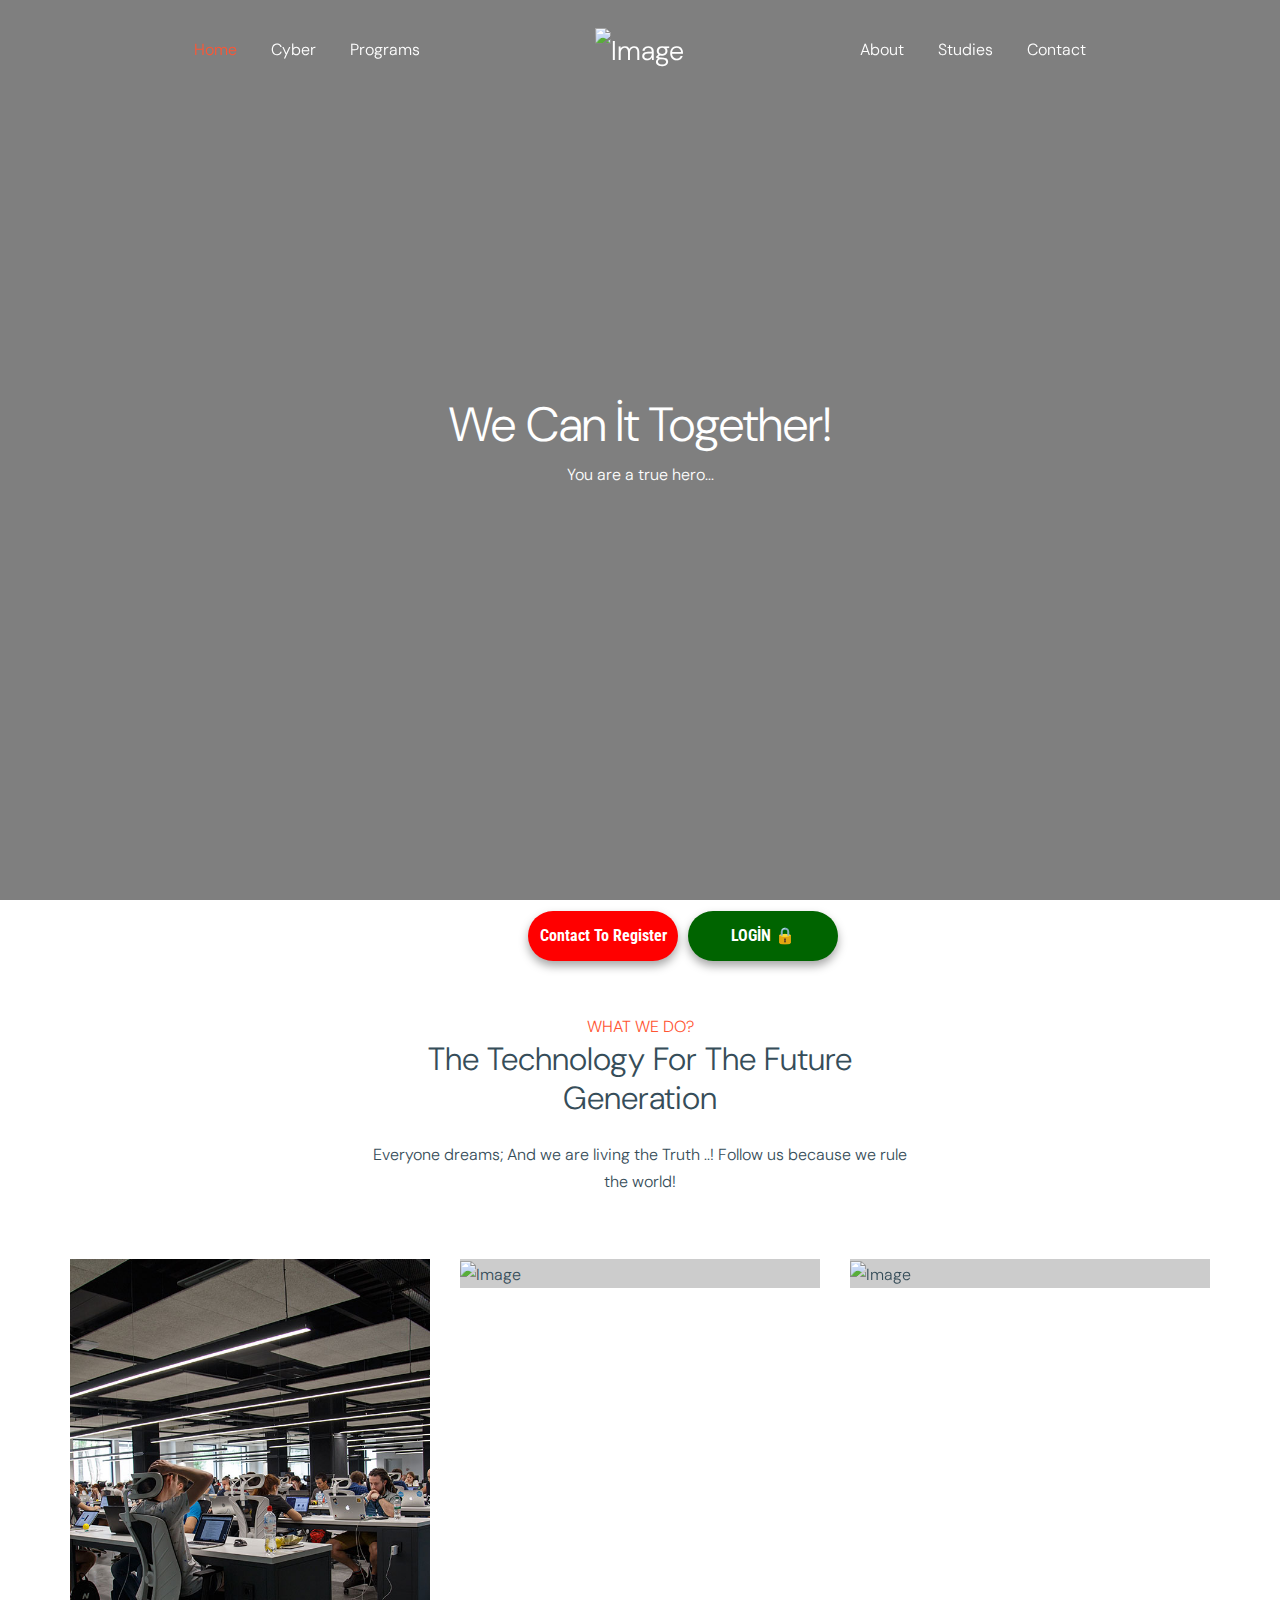
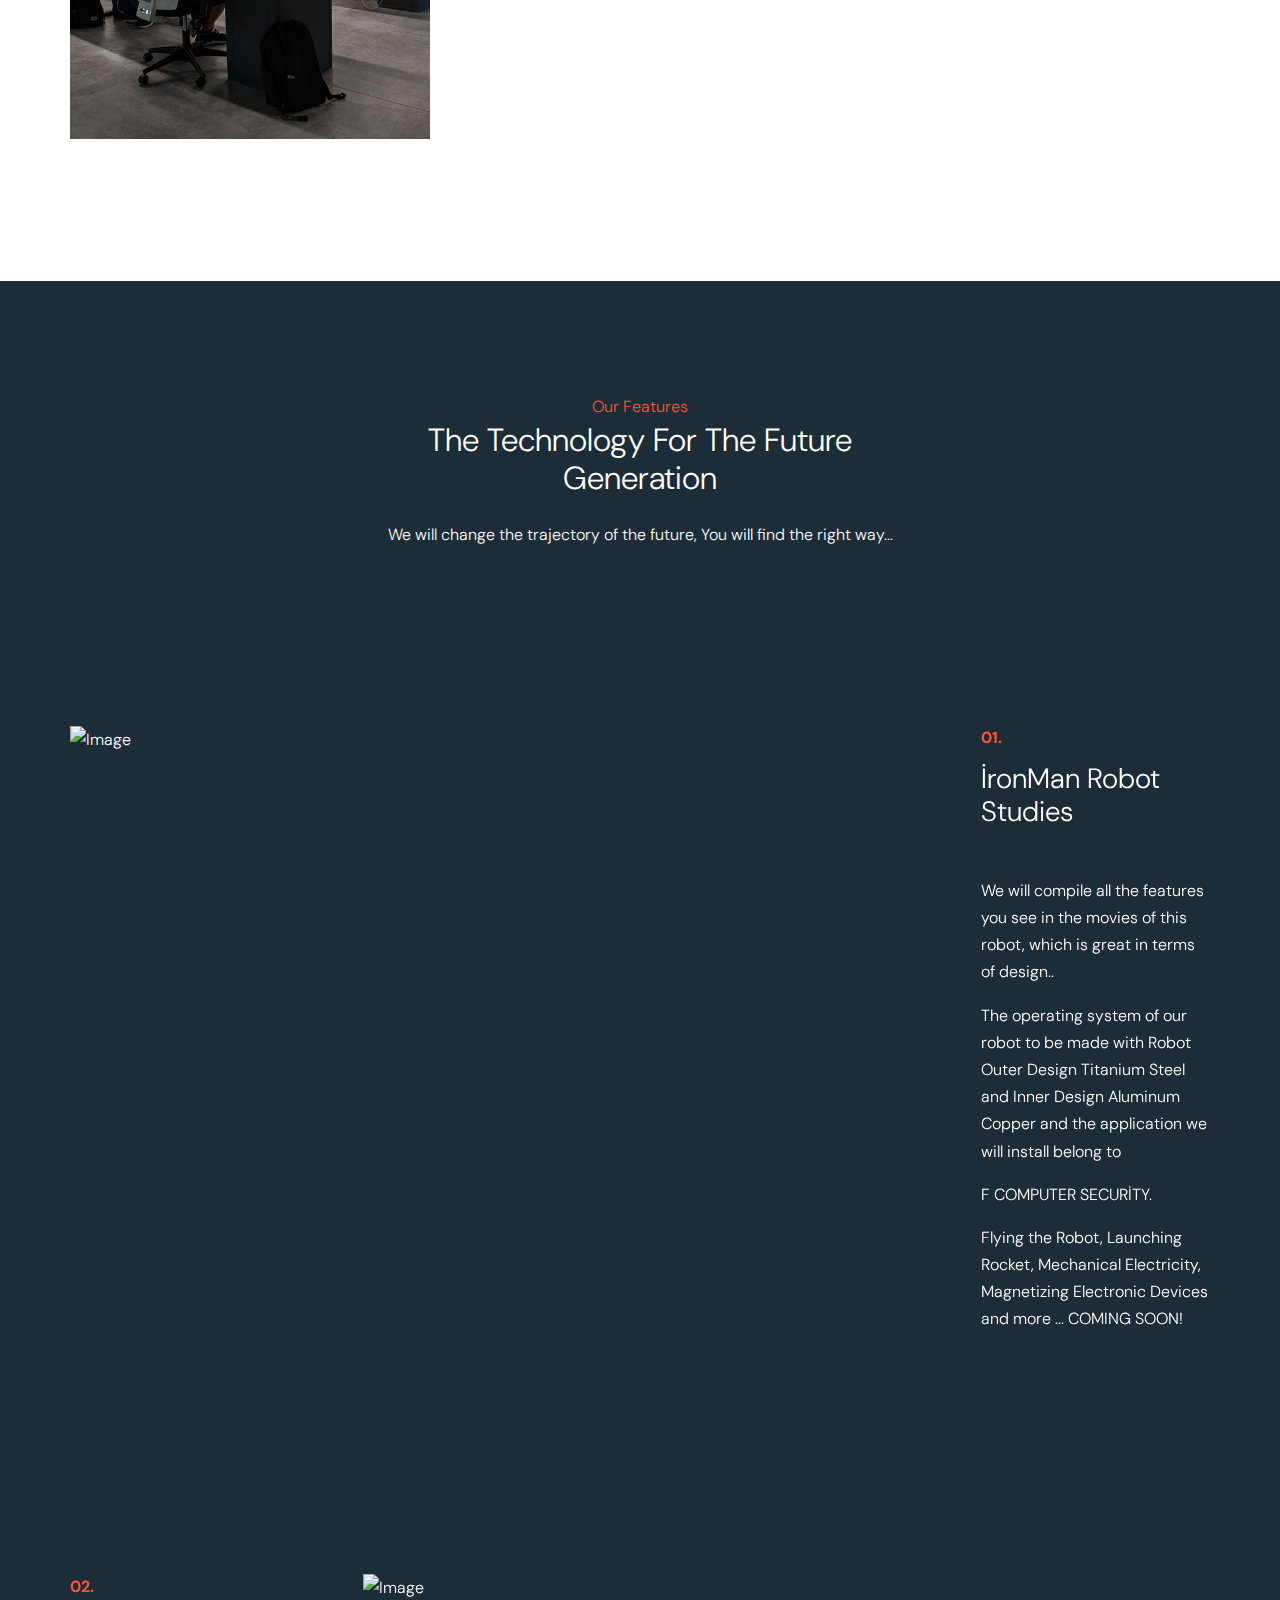
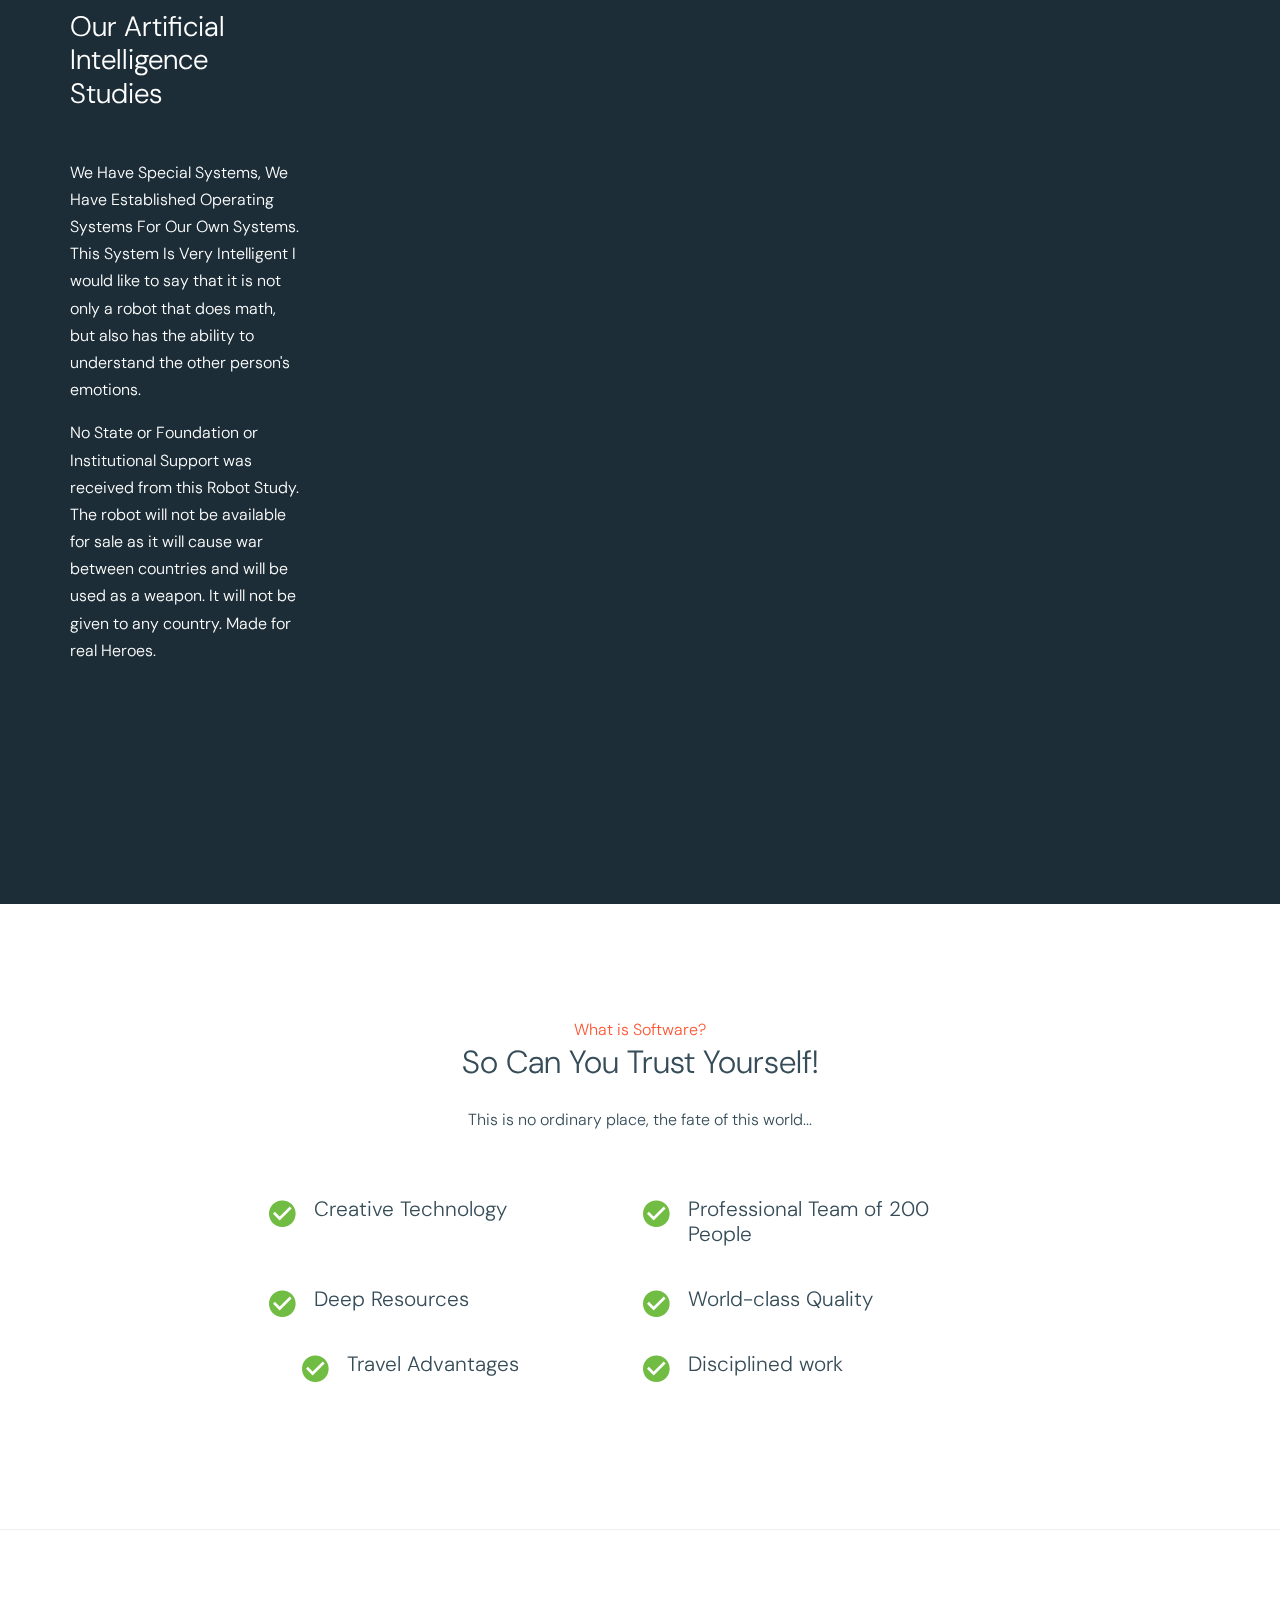
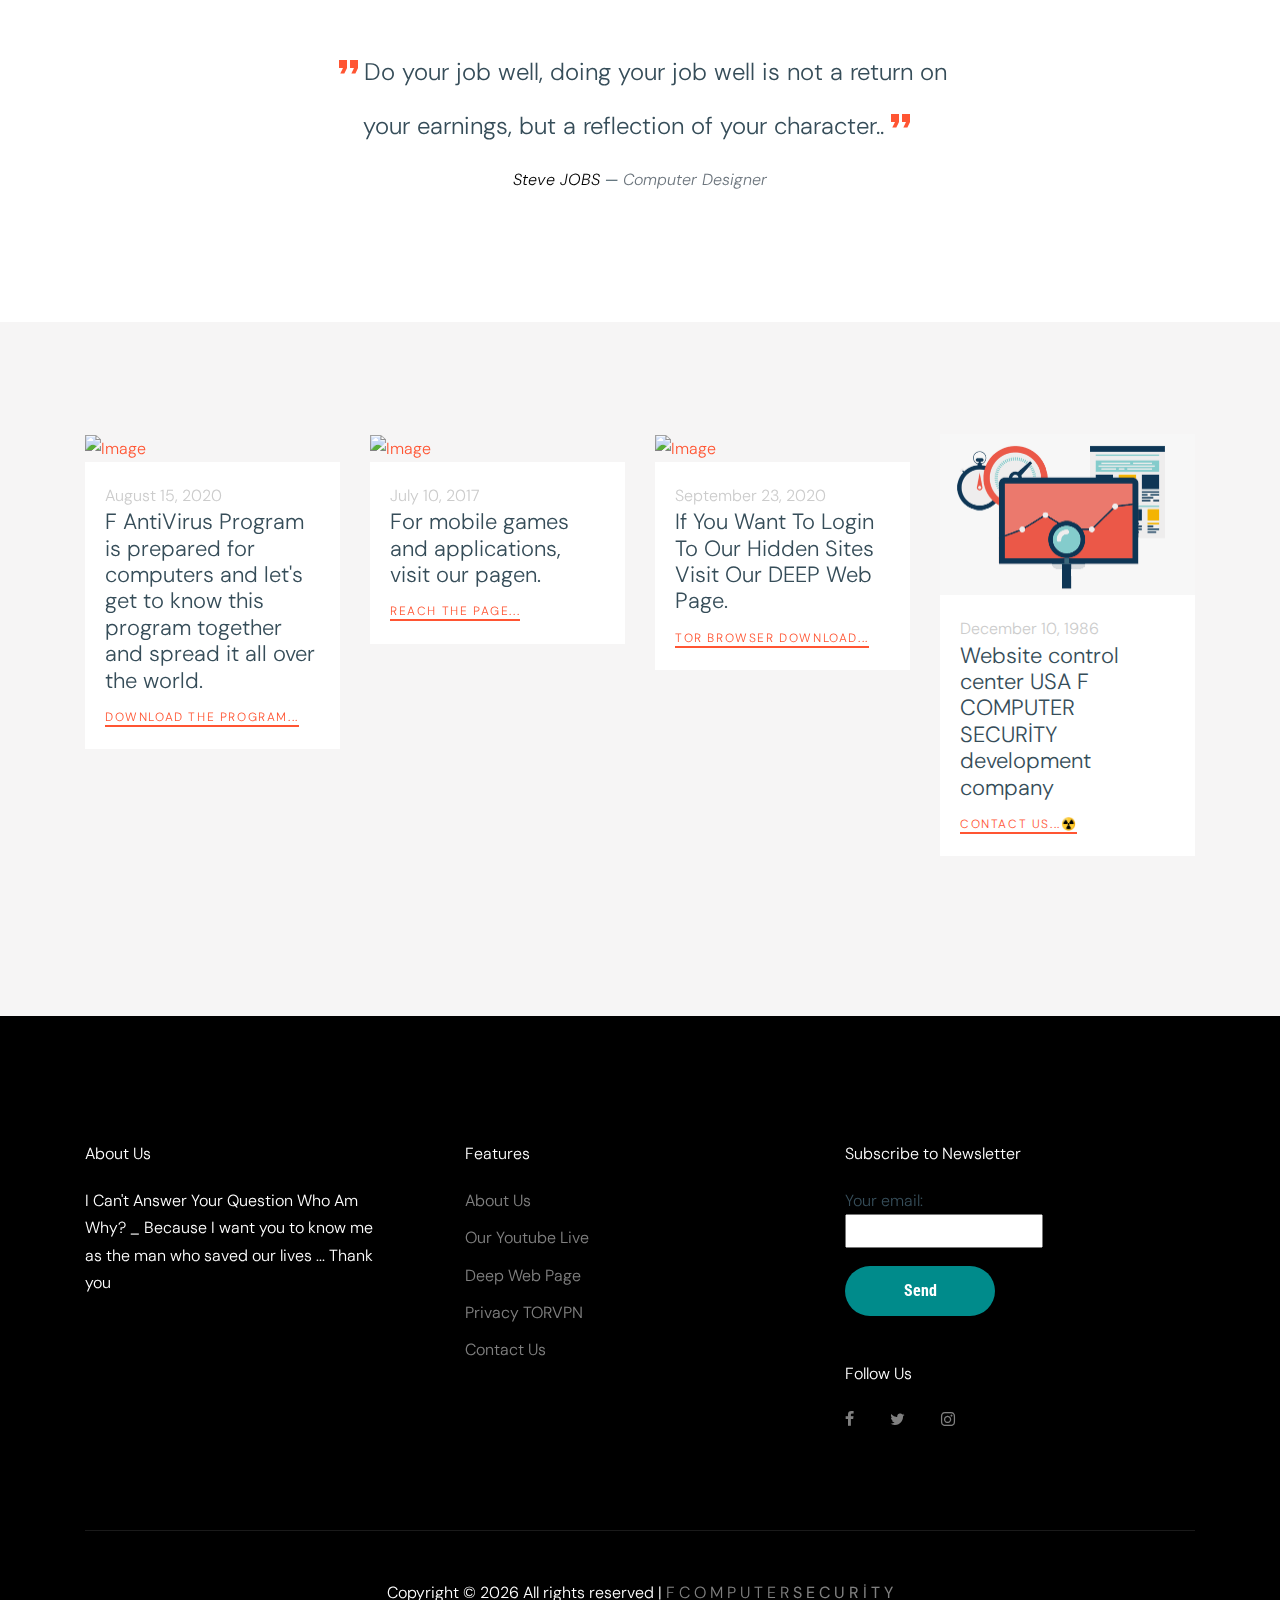
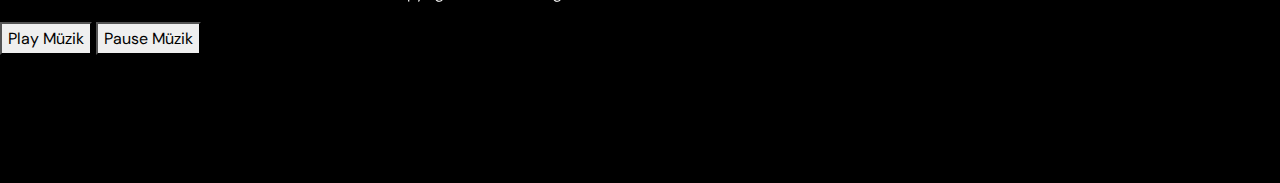
==== index.html @ accfac67 "Create İndex Page" ====
<!doctype html>
<html lang="en">

<head>
    <link rel="icon" href="images/unnamed.png" type="image/x-icon" />
    <title>FCOMSEC • Home</title>
    <meta charset="utf-8">
    <meta name="viewport" content="width=device-width, initial-scale=1, shrink-to-fit=no">

    <link href="https://fonts.googleapis.com/css?family=DM+Sans:300,400,700&display=swap" rel="stylesheet">

    <link rel="stylesheet" href="fonts/icomoon/style.css">

    <link rel="stylesheet" href="css/bootstrap.min.css">
    <link rel="stylesheet" href="css/jquery.fancybox.min.css">
    <link rel="stylesheet" href="css/owl.carousel.min.css">
    <link rel="stylesheet" href="css/owl.theme.default.min.css">
    <link rel="stylesheet" href="fonts/flaticon/font/flaticon.css">
    <link rel="stylesheet" href="css/aos.css">
    <link rel="stylesheet" href="css/style2.css">
    <link rel="stylesheet" href="css/style.css">



</head>


<body data-spy=" scroll " data-target=".site-navbar-target " data-offset="300 ">


    <div class=" site-wrap " id="home-section ">
        <div class="site-mobile-menu site-navbar-target ">
            <div class="site-mobile-menu-header ">
                <div class="site-mobile-menu-close mt-3 ">
                    <span class="icon-close2 js-menu-toggle "></span>
                </div>
            </div>
            <div class="site-mobile-menu-body "></div>
        </div>



        <header class="site-navbar site-navbar-target " role="banner ">

            <div class="container ">

                <div class="row align-items-center position-relative ">

                    <div class="col-lg-4 ">
                        <nav class="site-navigation text-right ml-auto " role="navigation ">
                            <ul class="site-menu main-menu js-clone-nav ml-auto d-none d-lg-block ">
                                <li class="active "><a href="index.html " class="nav-link ">Home</a></li>
                                <li><a href="technology.html " class="nav-link ">Cyber</a></li>
                                <li><a href="careers.html " class="nav-link ">Programs</a></li>
                            </ul>
                        </nav>
                    </div>
                    <div class="col-lg-4 text-center ">
                        <div class="site-logo ">
                            <a href="index.html "><img src="images/whatsapp123.png " alt="Image " class="img-fluid"></a>
                        </div>


                        <div class="ml-auto toggle-button d-inline-block d-lg-none "><a href="# " class="site-menu-toggle py-5 js-menu-toggle text-white "><span class="icon-menu h3 text-white "></span></a></div>
                    </div>
                    <div class="col-lg-4 ">
                        <nav class="site-navigation text-left mr-auto " role="navigation ">
                            <ul class="site-menu main-menu js-clone-nav ml-auto d-none d-lg-block ">
                                <li><a href="about.html " class="nav-link ">About</a></li>
                                <li><a href="blog.html " class="nav-link ">Studies</a></li>
                                <li><a href="contact.html " class="nav-link ">Contact</a></li>
                            </ul>
                        </nav>
                    </div>


                </div>
            </div>

        </header>

        <div class="ftco-blocks-cover-1 ">
            <div class="ftco-cover-1 overlay " style="background-image: url( 'images/hero_2.jpg') ">
                <div class="container ">
                    <div class="row align-items-center justify-content-center ">
                        <div class="col-lg-6 text-center ">
                            <h1>We Can İt Together!</h1>
                            <p>You are a true hero...</p>
                        </div>
                    </div>
                </div>
            </div>
        </div>
        <div class="col-sm-8">
            <div class="form-group">
                <a href="giris.html" class="form-group">
                    <button class="btn2 btn-left2 mlgs-3" type="button" onClick="Location.href='#'">LOGİN 🔒</button>
                </a>
                <a href="contact.html" class="form-group">
                    <button class="btn2 btn-left2 mlgs-3" type="button" style="background: red;">Contact To Register</button>
                </a>
            </div>
        </div>
        <div class="container site-section ">
            <div class="row justify-content-center text-center mb-5 ">
                <div class="col-md-6 ">

                    <span class="text-primary ">WHAT WE DO?</span>
                    <h2 class="mb-4 ">The Technology For The Future Generation</h2>
                    <p>Everyone dreams; And we are living the Truth ..! Follow us because we rule the world!</p>
                </div>
            </div>

            <div class="row ">
                <div class="col-lg-4 ">
                    <div class="feature-1 ">
                        <img src="images/img_1.jpg " alt="Image " class="img-fluid ">
                        <div class="feature-1-contents ">
                            <h2>Software Team</h2>
                            <p>Operating system (Computer, Phone), Our Mobile Development Software Team is at Your Service..</p>
                            <p><a href="careers.html " class="more ">DETAIL...</a></p>
                        </div>
                    </div>
                </div>
                <div class="col-lg-4 ">
                    <div class="feature-1 ">
                        <img src="images/img_2.jpg " alt="Image " class="img-fluid ">
                        <div class="feature-1-contents ">
                            <h2>Robotic Coding</h2>
                            <p>Robot 3D Design,Material Production Coding,Electric, Electronic Project, Testing Studies</p>
                            <p><a href="blog.html " class="more ">DETAIL...</a></p>
                        </div>
                    </div>
                </div>
                <div class="col-lg-4 ">
                    <div class="feature-1 ">
                        <img src="images/img_3.jpg " alt="Image " class="img-fluid ">
                        <div class="feature-1-contents ">
                            <h2>Cyber ​​Security</h2>
                            <p>Web Site Open Detection Tests, Database Security,Server Control,DDOS Attacks control,Social Media Hack, Location Tracking, Web Site Security Tests..</p>
                            <p><a href="technology.html " class="more ">DETAIL...</a></p>
                        </div>
                    </div>
                </div>
            </div>
        </div>


        <div class="site-section section-2 ">
            <div class="container ">
                <div class="row justify-content-center text-center mb-5 section-2-title ">
                    <div class="col-md-6 ">
                        <span class="text-primary ">Our Features</span>
                        <h2 class="mb-4 ">The Technology For The Future Generation</h2>
                        <p>We will change the trajectory of the future, You will find the right way...</p>
                    </div>
                </div>
            </div>
            <div class="container site-section ">
                <div class="row align-items-stretch feature-2 ">
                    <div class="col-lg-9 feature-2-img ">
                        <img src="images/hero_11.jpg " alt="Image " class="img-fluid ">
                    </div>
                    <div class="col-lg-3 feature-2-contents pl-lg-5 ">
                        <div class="fixed-content ">
                            <span class="caption ">01.</span>
                            <h3 class="mb-5 ">İronMan Robot Studies</h3>
                            <p>We will compile all the features you see in the movies of this robot, which is great in terms of design..</p>
                            <p>The operating system of our robot to be made with Robot Outer Design Titanium Steel and Inner Design Aluminum Copper and the application we will install belong to
                                <p>F COMPUTER SECURİTY. </p> Flying the Robot, Launching Rocket, Mechanical Electricity, Magnetizing Electronic Devices and more ... COMING SOON!</p>
                        </div>
                    </div>
                </div>
            </div>

            <div class="container site-section ">
                <div class="row align-items-stretch feature-2 ">
                    <div class="col-lg-9 feature-2-img order-lg-2 ">
                        <img src="images/hero_100.jpg " alt="Image " class="img-fluid ">
                    </div>
                    <div class="col-lg-3 feature-2-contents pr-lg-5 ">
                        <div class="fixed-content ">
                            <span class="caption ">02.</span>
                            <h3 class="mb-5 ">Our Artificial Intelligence Studies</h3>
                            <p>We Have Special Systems, We Have Established Operating Systems For Our Own Systems. This System Is Very Intelligent I would like to say that it is not only a robot that does math, but also has the ability to understand the
                                other person's emotions.</p>
                            <p>No State or Foundation or Institutional Support was received from this Robot Study. The robot will not be available for sale as it will cause war between countries and will be used as a weapon. It will not be given to any country.
                                Made for real Heroes.</p>
                        </div>
                    </div>
                </div>
            </div>

        </div>


        <div class="container site-section ">
            <div class="row justify-content-center text-center mb-5 ">
                <div class="col-md-6 ">
                    <span class="text-primary ">What is Software?</span>
                    <h2 class="mb-4 ">So Can You Trust Yourself!</h2>
                    <p>This is no ordinary place, the fate of this world...</p>
                </div>
            </div>

            <div class="row justify-content-center ">
                <div class="col-lg-7 ">
                    <div class="row ">
                        <div class="col-lg-6 mr-auto pr-lg-5 ">
                            <div class="feature-3 ">
                                <h3>Creative Technology</h3>

                            </div>
                        </div>
                        <div class="col-lg-6 ml-auto pl-lg-5 ">
                            <div class="feature-3 ">
                                <h3>Professional Team of 200 People</h3>

                            </div>
                        </div>


                        <div class="col-lg-6 mr-auto pr-lg-5 ">
                            <div class="feature-3 ">
                                <h3>Deep Resources</h3>

                            </div>
                        </div>
                        <div class="col-lg-6 ml-auto pl-lg-5 ">
                            <div class="feature-3 ">
                                <h3>World-class Quality</h3>

                            </div>
                        </div>
                        <div class="col-lg-6 ml-auto pl-lg-5 ">
                            <div class="feature-3 ">
                                <h3>Travel Advantages</h3>

                            </div>
                        </div>
                        <div class="col-lg-6 ml-auto pl-lg-5 ">
                            <div class="feature-3 ">
                                <h3>Disciplined work</h3>

                            </div>
                        </div>
                    </div>
                </div>
            </div>
        </div>

        <div class="site-section section-4 ">
            <div class="container ">
                <div class="row justify-content-center text-center ">
                    <div class="col-md-7 ">
                        <blockquote class="testimonial-1 ">
                            <p><span class="quote quote-icon-wrap "><span class="icon-format_quote "></span></span>Do your job well, doing your job well is not a return on your earnings, but a reflection of your character..<span class="quote quote-icon-wrap
        "><span class="icon-format_quote "></span></span>
                            </p>
                            <cite><span class="text-black ">Steve JOBS</span> &mdash; <span class="text-muted ">Computer Designer</span></cite>

                        </blockquote>
                    </div>
                </div>
            </div>
        </div>


        <div class="site-section bg-light ">
            <div class="container ">
                <div class="row align-items-stretch ">
                    <div class="col-lg-3 col-md-6 mb-5 ">
                        <div class="post-entry-1 h-100 ">
                            <a href="# ">
                                <img src="images/082837t05bx556eep52qvc.gif " alt="Image " class="img-fluid ">
                            </a>
                            <div class="post-entry-1-contents ">
                                <span class="meta ">August 15, 2020</span>
                                <a href="# ">
                                    <h2>F AntiVirus Program is prepared for computers and let's get to know this program together and spread it all over the world.</h2>
                                </a>
                                <a href="https://dosya.co/tpxanopkqg4c/F_V%C4%B0R%C3%9CS_TOTAL_SOFTWARE_2020.rar.html " class="more ">Download The Program...</a>
                            </div>
                        </div>
                    </div>
                    <div class="col-lg-3 col-md-6 mb-5 ">
                        <div class="post-entry-1 h-100 ">
                            <a href="# ">
                                <img src="images/tumblr_maxi2vBQak1rxuevf540.gif " alt="Image " class="img-fluid ">
                            </a>
                            <div class="post-entry-1-contents ">
                                <span class="meta ">July 10, 2017</span>
                                <a href="# ">
                                    <h2>For mobile games and applications, visit our pagen.</h2>
                                </a>
                                <a href="careers.html " class="more ">Reach The Page...</a>
                            </div>
                        </div>
                    </div>
                    <div class="col-lg-3 col-md-6 mb-5 ">
                        <div class="post-entry-1 h-100 ">
                            <a href="# ">
                                <img src="images/giphy.gif " alt="Image " class="img-fluid ">
                            </a>
                            <div class="post-entry-1-contents ">
                                <span class="meta ">September 23, 2020</span>
                                <a href="# ">
                                    <h2>If You Want To Login To Our Hidden Sites Visit Our DEEP Web Page.</h2>
                                </a>
                                <a href="https://www.torproject.org/download/ " class="more ">TOR BROWSER DOWNLOAD...</a>
                            </div>
                        </div>
                    </div>
                    <div class="col-lg-3 col-md-6 mb-5 ">
                        <div class="post-entry-1 h-100 ">
                            <a href="# ">
                                <img src="images/unnamed.gif " alt="Image " class="img-fluid ">
                            </a>
                            <div class="post-entry-1-contents ">
                                <span class="meta ">December 10, 1986</span>
                                <a href="# ">
                                    <h2>Website control center USA F COMPUTER SECURİTY development company</h2>
                                </a>
                                <a href="contact.html " class="more ">Contact Us...☢️</a>
                            </div>
                        </div>
                    </div>
                </div>
            </div>
        </div>

        <footer class="site-footer ">
            <div class="container ">
                <div class="row ">
                    <div class="col-md-6 ">
                        <div class="row ">
                            <div class="col-md-7 ">
                                <h2 class="footer-heading mb-4 ">About Us</h2>
                                <p>I Can't Answer Your Question Who Am Why? _ Because I want you to know me as the man who saved our lives ... Thank you</p>
                            </div>
                            <div class="col-md-4 ml-auto ">
                                <h2 class="footer-heading mb-4 ">Features</h2>
                                <ul class="list-unstyled ">
                                    <li><a href="about.html ">About Us</a></li>
                                    <li><a href="https://www.youtube.com/ ">Our Youtube Live</a></li>
                                    <li><a href="https://deepwebtr.info/ ">Deep Web Page</a></li>
                                    <li><a href="https://www.torproject.org/download/ ">Privacy TORVPN</a></li>
                                    <li><a href="contact.html ">Contact Us</a></li>
                                </ul>
                            </div>

                        </div>
                    </div>
                    <div class="col-md-4 ml-auto ">

                        <div class="mb-5 ">
                            <h2 class="footer-heading mb-4 ">Subscribe to Newsletter</h2>
                            <form action="https://formspree.io/xbjpjwjy " method="POST">
                                <label>  Your email: <br><input type="email" name="_replyto"></label>
                                <button class="btn btn-primary text-white " type="submit ">Send</button>
                            </form>
                            <form action="# " method="post " class="footer-suscribe-form ">
                                <div class="input-group mb-3 ">

                                    <div class="input-group-append ">

                                    </div>
                                </div>
                        </div>


                        <h2 class="footer-heading mb-4 ">Follow Us</h2>
                        <a href="# " class="smoothscroll pl-0 pr-3 "><span class="icon-facebook "></span></a>
                        <a href="https://twitter.com/FCOMPUTERSECUR1 " class="pl-3 pr-3 "><span class="icon-twitter "></span></a>
                        <a href="# " class="pl-3 pr-3 "><span class="icon-instagram "></span></a>
                        </form>
                    </div>
                </div>
                <div class="row pt-5 mt-5 text-center ">
                    <div class="col-md-12 ">
                        <div class="border-top pt-5 ">
                            <p>
                                <!-- Link back to Colorlib can't be removed. Template is licensed under CC BY 3.0. -->
                                Copyright &copy;
                                <script>
                                    document.write(new Date().getFullYear());
                                </script> All rights reserved | <a href="index.html " target="_blank "> F C O M P U T E R   <b> S E C U R İ T Y </b> </a>
                                <!-- Link back to Colorlib can't be removed. Template is licensed under CC BY 3.0. -->
                            </p>
                        </div>
                    </div>

                </div>
            </div> <iframe src="a.mp3" loop id="x" allow="autoplay" style="display:none">
            </iframe>
            <audio id="y">
    
      <source src="Project Zorgo Is Watching PZ Hacker Song.mp3" autostart="true" type="audio/mpeg">
    
    </audio>

            <button onclick="play()">Play Müzik</button>

            <button onclick="pause()">Pause Müzik</button>

            <script>
                function play() {
                    y.play();
                }

                function pause() {

                    x.setAttribute("src", "");
                    y.pause();
                }
            </script>
        </footer>

    </div>


    <script src="js/jquery-3.3.1.min.js "></script>
    <script src="js/popper.min.js "></script>
    <script src="js/bootstrap.min.js "></script>
    <script src="js/owl.carousel.min.js "></script>
    <script src="js/jquery.sticky.js "></script>
    <script src="js/jquery.waypoints.min.js "></script>
    <script src="js/jquery.animateNumber.min.js "></script>
    <script src="js/jquery.fancybox.min.js "></script>
    <script src="js/jquery.easing.1.3.js "></script>
    <script src="js/aos.js "></script>

    <script src="js/main.js "></script>







</body>

</html>
---- fonts/icomoon/style.css ----
@font-face {
  font-family: 'icomoon';
  src:  url('fonts/icomoon.eot?10si43');
  src:  url('fonts/icomoon.eot?10si43#iefix') format('embedded-opentype'),
    url('fonts/icomoon.ttf?10si43') format('truetype'),
    url('fonts/icomoon.woff?10si43') format('woff'),
    url('fonts/icomoon.svg?10si43#icomoon') format('svg');
  font-weight: normal;
  font-style: normal;
}

[class^="icon-"], [class*=" icon-"] {
  /* use !important to prevent issues with browser extensions that change fonts */
  font-family: 'icomoon' !important;
  speak: none;
  font-style: normal;
  font-weight: normal;
  font-variant: normal;
  text-transform: none;
  line-height: 1;

  /* Better Font Rendering =========== */
  -webkit-font-smoothing: antialiased;
  -moz-osx-font-smoothing: grayscale;
}

.icon-asterisk:before {
  content: "\f069";
}
.icon-plus:before {
  content: "\f067";
}
.icon-question:before {
  content: "\f128";
}
.icon-minus:before {
  content: "\f068";
}
.icon-glass:before {
  content: "\f000";
}
.icon-music:before {
  content: "\f001";
}
.icon-search:before {
  content: "\f002";
}
.icon-envelope-o:before {
  content: "\f003";
}
.icon-heart:before {
  content: "\f004";
}
.icon-star:before {
  content: "\f005";
}
.icon-star-o:before {
  content: "\f006";
}
.icon-user:before {
  content: "\f007";
}
.icon-film:before {
  content: "\f008";
}
.icon-th-large:before {
  content: "\f009";
}
.icon-th:before {
  content: "\f00a";
}
.icon-th-list:before {
  content: "\f00b";
}
.icon-check:before {
  content: "\f00c";
}
.icon-close:before {
  content: "\f00d";
}
.icon-remove:before {
  content: "\f00d";
}
.icon-times:before {
  content: "\f00d";
}
.icon-search-plus:before {
  content: "\f00e";
}
.icon-search-minus:before {
  content: "\f010";
}
.icon-power-off:before {
  content: "\f011";
}
.icon-signal:before {
  content: "\f012";
}
.icon-cog:before {
  content: "\f013";
}
.icon-gear:before {
  content: "\f013";
}
.icon-trash-o:before {
  content: "\f014";
}
.icon-home:before {
  content: "\f015";
}
.icon-file-o:before {
  content: "\f016";
}
.icon-clock-o:before {
  content: "\f017";
}
.icon-road:before {
  content: "\f018";
}
.icon-download:before {
  content: "\f019";
}
.icon-arrow-circle-o-down:before {
  content: "\f01a";
}
.icon-arrow-circle-o-up:before {
  content: "\f01b";
}
.icon-inbox:before {
  content: "\f01c";
}
.icon-play-circle-o:before {
  content: "\f01d";
}
.icon-repeat:before {
  content: "\f01e";
}
.icon-rotate-right:before {
  content: "\f01e";
}
.icon-refresh:before {
  content: "\f021";
}
.icon-list-alt:before {
  content: "\f022";
}
.icon-lock:before {
  content: "\f023";
}
.icon-flag:before {
  content: "\f024";
}
.icon-headphones:before {
  content: "\f025";
}
.icon-volume-off:before {
  content: "\f026";
}
.icon-volume-down:before {
  content: "\f027";
}
.icon-volume-up:before {
  content: "\f028";
}
.icon-qrcode:before {
  content: "\f029";
}
.icon-barcode:before {
  content: "\f02a";
}
.icon-tag:before {
  content: "\f02b";
}
.icon-tags:before {
  content: "\f02c";
}
.icon-book:before {
  content: "\f02d";
}
.icon-bookmark:before {
  content: "\f02e";
}
.icon-print:before {
  content: "\f02f";
}
.icon-camera:before {
  content: "\f030";
}
.icon-font:before {
  content: "\f031";
}
.icon-bold:before {
  content: "\f032";
}
.icon-italic:before {
  content: "\f033";
}
.icon-text-height:before {
  content: "\f034";
}
.icon-text-width:before {
  content: "\f035";
}
.icon-align-left:before {
  content: "\f036";
}
.icon-align-center:before {
  content: "\f037";
}
.icon-align-right:before {
  content: "\f038";
}
.icon-align-justify:before {
  content: "\f039";
}
.icon-list:before {
  content: "\f03a";
}
.icon-dedent:before {
  content: "\f03b";
}
.icon-outdent:before {
  content: "\f03b";
}
.icon-indent:before {
  content: "\f03c";
}
.icon-video-camera:before {
  content: "\f03d";
}
.icon-image:before {
  content: "\f03e";
}
.icon-photo:before {
  content: "\f03e";
}
.icon-picture-o:before {
  content: "\f03e";
}
.icon-pencil:before {
  content: "\f040";
}
.icon-map-marker:before {
  content: "\f041";
}
.icon-adjust:before {
  content: "\f042";
}
.icon-tint:before {
  content: "\f043";
}
.icon-edit:before {
  content: "\f044";
}
.icon-pencil-square-o:before {
  content: "\f044";
}
.icon-share-square-o:before {
  content: "\f045";
}
.icon-check-square-o:before {
  content: "\f046";
}
.icon-arrows:before {
  content: "\f047";
}
.icon-step-backward:before {
  content: "\f048";
}
.icon-fast-backward:before {
  content: "\f049";
}
.icon-backward:before {
  content: "\f04a";
}
.icon-play:before {
  content: "\f04b";
}
.icon-pause:before {
  content: "\f04c";
}
.icon-stop:before {
  content: "\f04d";
}
.icon-forward:before {
  content: "\f04e";
}
.icon-fast-forward:before {
  content: "\f050";
}
.icon-step-forward:before {
  content: "\f051";
}
.icon-eject:before {
  content: "\f052";
}
.icon-chevron-left:before {
  content: "\f053";
}
.icon-chevron-right:before {
  content: "\f054";
}
.icon-plus-circle:before {
  content: "\f055";
}
.icon-minus-circle:before {
  content: "\f056";
}
.icon-times-circle:before {
  content: "\f057";
}
.icon-check-circle:before {
  content: "\f058";
}
.icon-question-circle:before {
  content: "\f059";
}
.icon-info-circle:before {
  content: "\f05a";
}
.icon-crosshairs:before {
  content: "\f05b";
}
.icon-times-circle-o:before {
  content: "\f05c";
}
.icon-check-circle-o:before {
  content: "\f05d";
}
.icon-ban:before {
  content: "\f05e";
}
.icon-arrow-left:before {
  content: "\f060";
}
.icon-arrow-right:before {
  content: "\f061";
}
.icon-arrow-up:before {
  content: "\f062";
}
.icon-arrow-down:before {
  content: "\f063";
}
.icon-mail-forward:before {
  content: "\f064";
}
.icon-share:before {
  content: "\f064";
}
.icon-expand:before {
  content: "\f065";
}
.icon-compress:before {
  content: "\f066";
}
.icon-exclamation-circle:before {
  content: "\f06a";
}
.icon-gift:before {
  content: "\f06b";
}
.icon-leaf:before {
  content: "\f06c";
}
.icon-fire:before {
  content: "\f06d";
}
.icon-eye:before {
  content: "\f06e";
}
.icon-eye-slash:before {
  content: "\f070";
}
.icon-exclamation-triangle:before {
  content: "\f071";
}
.icon-warning:before {
  content: "\f071";
}
.icon-plane:before {
  content: "\f072";
}
.icon-calendar:before {
  content: "\f073";
}
.icon-random:before {
  content: "\f074";
}
.icon-comment:before {
  content: "\f075";
}
.icon-magnet:before {
  content: "\f076";
}
.icon-chevron-up:before {
  content: "\f077";
}
.icon-chevron-down:before {
  content: "\f078";
}
.icon-retweet:before {
  content: "\f079";
}
.icon-shopping-cart:before {
  content: "\f07a";
}
.icon-folder:before {
  content: "\f07b";
}
.icon-folder-open:before {
  content: "\f07c";
}
.icon-arrows-v:before {
  content: "\f07d";
}
.icon-arrows-h:before {
  content: "\f07e";
}
.icon-bar-chart:before {
  content: "\f080";
}
.icon-bar-chart-o:before {
  content: "\f080";
}
.icon-twitter-square:before {
  content: "\f081";
}
.icon-facebook-square:before {
  content: "\f082";
}
.icon-camera-retro:before {
  content: "\f083";
}
.icon-key:before {
  content: "\f084";
}
.icon-cogs:before {
  content: "\f085";
}
.icon-gears:before {
  content: "\f085";
}
.icon-comments:before {
  content: "\f086";
}
.icon-thumbs-o-up:before {
  content: "\f087";
}
.icon-thumbs-o-down:before {
  content: "\f088";
}
.icon-star-half:before {
  content: "\f089";
}
.icon-heart-o:before {
  content: "\f08a";
}
.icon-sign-out:before {
  content: "\f08b";
}
.icon-linkedin-square:before {
  content: "\f08c";
}
.icon-thumb-tack:before {
  content: "\f08d";
}
.icon-external-link:before {
  content: "\f08e";
}
.icon-sign-in:before {
  content: "\f090";
}
.icon-trophy:before {
  content: "\f091";
}
.icon-github-square:before {
  content: "\f092";
}
.icon-upload:before {
  content: "\f093";
}
.icon-lemon-o:before {
  content: "\f094";
}
.icon-phone:before {
  content: "\f095";
}
.icon-square-o:before {
  content: "\f096";
}
.icon-bookmark-o:before {
  content: "\f097";
}
.icon-phone-square:before {
  content: "\f098";
}
.icon-twitter:before {
  content: "\f099";
}
.icon-facebook:before {
  content: "\f09a";
}
.icon-facebook-f:before {
  content: "\f09a";
}
.icon-github:before {
  content: "\f09b";
}
.icon-unlock:before {
  content: "\f09c";
}
.icon-credit-card:before {
  content: "\f09d";
}
.icon-feed:before {
  content: "\f09e";
}
.icon-rss:before {
  content: "\f09e";
}
.icon-hdd-o:before {
  content: "\f0a0";
}
.icon-bullhorn:before {
  content: "\f0a1";
}
.icon-bell-o:before {
  content: "\f0a2";
}
.icon-certificate:before {
  content: "\f0a3";
}
.icon-hand-o-right:before {
  content: "\f0a4";
}
.icon-hand-o-left:before {
  content: "\f0a5";
}
.icon-hand-o-up:before {
  content: "\f0a6";
}
.icon-hand-o-down:before {
  content: "\f0a7";
}
.icon-arrow-circle-left:before {
  content: "\f0a8";
}
.icon-arrow-circle-right:before {
  content: "\f0a9";
}
.icon-arrow-circle-up:before {
  content: "\f0aa";
}
.icon-arrow-circle-down:before {
  content: "\f0ab";
}
.icon-globe:before {
  content: "\f0ac";
}
.icon-wrench:before {
  content: "\f0ad";
}
.icon-tasks:before {
  content: "\f0ae";
}
.icon-filter:before {
  content: "\f0b0";
}
.icon-briefcase:before {
  content: "\f0b1";
}
.icon-arrows-alt:before {
  content: "\f0b2";
}
.icon-group:before {
  content: "\f0c0";
}
.icon-users:before {
  content: "\f0c0";
}
.icon-chain:before {
  content: "\f0c1";
}
.icon-link:before {
  content: "\f0c1";
}
.icon-cloud:before {
  content: "\f0c2";
}
.icon-flask:before {
  content: "\f0c3";
}
.icon-cut:before {
  content: "\f0c4";
}
.icon-scissors:before {
  content: "\f0c4";
}
.icon-copy:before {
  content: "\f0c5";
}
.icon-files-o:before {
  content: "\f0c5";
}
.icon-paperclip:before {
  content: "\f0c6";
}
.icon-floppy-o:before {
  content: "\f0c7";
}
.icon-save:before {
  content: "\f0c7";
}
.icon-square:before {
  content: "\f0c8";
}
.icon-bars:before {
  content: "\f0c9";
}
.icon-navicon:before {
  content: "\f0c9";
}
.icon-reorder:before {
  content: "\f0c9";
}
.icon-list-ul:before {
  content: "\f0ca";
}
.icon-list-ol:before {
  content: "\f0cb";
}
.icon-strikethrough:before {
  content: "\f0cc";
}
.icon-underline:before {
  content: "\f0cd";
}
.icon-table:before {
  content: "\f0ce";
}
.icon-magic:before {
  content: "\f0d0";
}
.icon-truck:before {
  content: "\f0d1";
}
.icon-pinterest:before {
  content: "\f0d2";
}
.icon-pinterest-square:before {
  content: "\f0d3";
}
.icon-google-plus-square:before {
  content: "\f0d4";
}
.icon-google-plus:before {
  content: "\f0d5";
}
.icon-money:before {
  content: "\f0d6";
}
.icon-caret-down:before {
  content: "\f0d7";
}
.icon-caret-up:before {
  content: "\f0d8";
}
.icon-caret-left:before {
  content: "\f0d9";
}
.icon-caret-right:before {
  content: "\f0da";
}
.icon-columns:before {
  content: "\f0db";
}
.icon-sort:before {
  content: "\f0dc";
}
.icon-unsorted:before {
  content: "\f0dc";
}
.icon-sort-desc:before {
  content: "\f0dd";
}
.icon-sort-down:before {
  content: "\f0dd";
}
.icon-sort-asc:before {
  content: "\f0de";
}
.icon-sort-up:before {
  content: "\f0de";
}
.icon-envelope:before {
  content: "\f0e0";
}
.icon-linkedin:before {
  content: "\f0e1";
}
.icon-rotate-left:before {
  content: "\f0e2";
}
.icon-undo:before {
  content: "\f0e2";
}
.icon-gavel:before {
  content: "\f0e3";
}
.icon-legal:before {
  content: "\f0e3";
}
.icon-dashboard:before {
  content: "\f0e4";
}
.icon-tachometer:before {
  content: "\f0e4";
}
.icon-comment-o:before {
  content: "\f0e5";
}
.icon-comments-o:before {
  content: "\f0e6";
}
.icon-bolt:before {
  content: "\f0e7";
}
.icon-flash:before {
  content: "\f0e7";
}
.icon-sitemap:before {
  content: "\f0e8";
}
.icon-umbrella:before {
  content: "\f0e9";
}
.icon-clipboard:before {
  content: "\f0ea";
}
.icon-paste:before {
  content: "\f0ea";
}
.icon-lightbulb-o:before {
  content: "\f0eb";
}
.icon-exchange:before {
  content: "\f0ec";
}
.icon-cloud-download:before {
  content: "\f0ed";
}
.icon-cloud-upload:before {
  content: "\f0ee";
}
.icon-user-md:before {
  content: "\f0f0";
}
.icon-stethoscope:before {
  content: "\f0f1";
}
.icon-suitcase:before {
  content: "\f0f2";
}
.icon-bell:before {
  content: "\f0f3";
}
.icon-coffee:before {
  content: "\f0f4";
}
.icon-cutlery:before {
  content: "\f0f5";
}
.icon-file-text-o:before {
  content: "\f0f6";
}
.icon-building-o:before {
  content: "\f0f7";
}
.icon-hospital-o:before {
  content: "\f0f8";
}
.icon-ambulance:before {
  content: "\f0f9";
}
.icon-medkit:before {
  content: "\f0fa";
}
.icon-fighter-jet:before {
  content: "\f0fb";
}
.icon-beer:before {
  content: "\f0fc";
}
.icon-h-square:before {
  content: "\f0fd";
}
.icon-plus-square:before {
  content: "\f0fe";
}
.icon-angle-double-left:before {
  content: "\f100";
}
.icon-angle-double-right:before {
  content: "\f101";
}
.icon-angle-double-up:before {
  content: "\f102";
}
.icon-angle-double-down:before {
  content: "\f103";
}
.icon-angle-left:before {
  content: "\f104";
}
.icon-angle-right:before {
  content: "\f105";
}
.icon-angle-up:before {
  content: "\f106";
}
.icon-angle-down:before {
  content: "\f107";
}
.icon-desktop:before {
  content: "\f108";
}
.icon-laptop:before {
  content: "\f109";
}
.icon-tablet:before {
  content: "\f10a";
}
.icon-mobile:before {
  content: "\f10b";
}
.icon-mobile-phone:before {
  content: "\f10b";
}
.icon-circle-o:before {
  content: "\f10c";
}
.icon-quote-left:before {
  content: "\f10d";
}
.icon-quote-right:before {
  content: "\f10e";
}
.icon-spinner:before {
  content: "\f110";
}
.icon-circle:before {
  content: "\f111";
}
.icon-mail-reply:before {
  content: "\f112";
}
.icon-reply:before {
  content: "\f112";
}
.icon-github-alt:before {
  content: "\f113";
}
.icon-folder-o:before {
  content: "\f114";
}
.icon-folder-open-o:before {
  content: "\f115";
}
.icon-smile-o:before {
  content: "\f118";
}
.icon-frown-o:before {
  content: "\f119";
}
.icon-meh-o:before {
  content: "\f11a";
}
.icon-gamepad:before {
  content: "\f11b";
}
.icon-keyboard-o:before {
  content: "\f11c";
}
.icon-flag-o:before {
  content: "\f11d";
}
.icon-flag-checkered:before {
  content: "\f11e";
}
.icon-terminal:before {
  content: "\f120";
}
.icon-code:before {
  content: "\f121";
}
.icon-mail-reply-all:before {
  content: "\f122";
}
.icon-reply-all:before {
  content: "\f122";
}
.icon-star-half-empty:before {
  content: "\f123";
}
.icon-star-half-full:before {
  content: "\f123";
}
.icon-star-half-o:before {
  content: "\f123";
}
.icon-location-arrow:before {
  content: "\f124";
}
.icon-crop:before {
  content: "\f125";
}
.icon-code-fork:before {
  content: "\f126";
}
.icon-chain-broken:before {
  content: "\f127";
}
.icon-unlink:before {
  content: "\f127";
}
.icon-info:before {
  content: "\f129";
}
.icon-exclamation:before {
  content: "\f12a";
}
.icon-superscript:before {
  content: "\f12b";
}
.icon-subscript:before {
  content: "\f12c";
}
.icon-eraser:before {
  content: "\f12d";
}
.icon-puzzle-piece:before {
  content: "\f12e";
}
.icon-microphone:before {
  content: "\f130";
}
.icon-microphone-slash:before {
  content: "\f131";
}
.icon-shield:before {
  content: "\f132";
}
.icon-calendar-o:before {
  content: "\f133";
}
.icon-fire-extinguisher:before {
  content: "\f134";
}
.icon-rocket:before {
  content: "\f135";
}
.icon-maxcdn:before {
  content: "\f136";
}
.icon-chevron-circle-left:before {
  content: "\f137";
}
.icon-chevron-circle-right:before {
  content: "\f138";
}
.icon-chevron-circle-up:before {
  content: "\f139";
}
.icon-chevron-circle-down:before {
  content: "\f13a";
}
.icon-html5:before {
  content: "\f13b";
}
.icon-css3:before {
  content: "\f13c";
}
.icon-anchor:before {
  content: "\f13d";
}
.icon-unlock-alt:before {
  content: "\f13e";
}
.icon-bullseye:before {
  content: "\f140";
}
.icon-ellipsis-h:before {
  content: "\f141";
}
.icon-ellipsis-v:before {
  content: "\f142";
}
.icon-rss-square:before {
  content: "\f143";
}
.icon-play-circle:before {
  content: "\f144";
}
.icon-ticket:before {
  content: "\f145";
}
.icon-minus-square:before {
  content: "\f146";
}
.icon-minus-square-o:before {
  content: "\f147";
}
.icon-level-up:before {
  content: "\f148";
}
.icon-level-down:before {
  content: "\f149";
}
.icon-check-square:before {
  content: "\f14a";
}
.icon-pencil-square:before {
  content: "\f14b";
}
.icon-external-link-square:before {
  content: "\f14c";
}
.icon-share-square:before {
  content: "\f14d";
}
.icon-compass:before {
  content: "\f14e";
}
.icon-caret-square-o-down:before {
  content: "\f150";
}
.icon-toggle-down:before {
  content: "\f150";
}
.icon-caret-square-o-up:before {
  content: "\f151";
}
.icon-toggle-up:before {
  content: "\f151";
}
.icon-caret-square-o-right:before {
  content: "\f152";
}
.icon-toggle-right:before {
  content: "\f152";
}
.icon-eur:before {
  content: "\f153";
}
.icon-euro:before {
  content: "\f153";
}
.icon-gbp:before {
  content: "\f154";
}
.icon-dollar:before {
  content: "\f155";
}
.icon-usd:before {
  content: "\f155";
}
.icon-inr:before {
  content: "\f156";
}
.icon-rupee:before {
  content: "\f156";
}
.icon-cny:before {
  content: "\f157";
}
.icon-jpy:before {
  content: "\f157";
}
.icon-rmb:before {
  content: "\f157";
}
.icon-yen:before {
  content: "\f157";
}
.icon-rouble:before {
  content: "\f158";
}
.icon-rub:before {
  content: "\f158";
}
.icon-ruble:before {
  content: "\f158";
}
.icon-krw:before {
  content: "\f159";
}
.icon-won:before {
  content: "\f159";
}
.icon-bitcoin:before {
  content: "\f15a";
}
.icon-btc:before {
  content: "\f15a";
}
.icon-file:before {
  content: "\f15b";
}
.icon-file-text:before {
  content: "\f15c";
}
.icon-sort-alpha-asc:before {
  content: "\f15d";
}
.icon-sort-alpha-desc:before {
  content: "\f15e";
}
.icon-sort-amount-asc:before {
  content: "\f160";
}
.icon-sort-amount-desc:before {
  content: "\f161";
}
.icon-sort-numeric-asc:before {
  content: "\f162";
}
.icon-sort-numeric-desc:before {
  content: "\f163";
}
.icon-thumbs-up:before {
  content: "\f164";
}
.icon-thumbs-down:before {
  content: "\f165";
}
.icon-youtube-square:before {
  content: "\f166";
}
.icon-youtube:before {
  content: "\f167";
}
.icon-xing:before {
  content: "\f168";
}
.icon-xing-square:before {
  content: "\f169";
}
.icon-youtube-play:before {
  content: "\f16a";
}
.icon-dropbox:before {
  content: "\f16b";
}
.icon-stack-overflow:before {
  content: "\f16c";
}
.icon-instagram:before {
  content: "\f16d";
}
.icon-flickr:before {
  content: "\f16e";
}
.icon-adn:before {
  content: "\f170";
}
.icon-bitbucket:before {
  content: "\f171";
}
.icon-bitbucket-square:before {
  content: "\f172";
}
.icon-tumblr:before {
  content: "\f173";
}
.icon-tumblr-square:before {
  content: "\f174";
}
.icon-long-arrow-down:before {
  content: "\f175";
}
.icon-long-arrow-up:before {
  content: "\f176";
}
.icon-long-arrow-left:before {
  content: "\f177";
}
.icon-long-arrow-right:before {
  content: "\f178";
}
.icon-apple:before {
  content: "\f179";
}
.icon-windows:before {
  content: "\f17a";
}
.icon-android:before {
  content: "\f17b";
}
.icon-linux:before {
  content: "\f17c";
}
.icon-dribbble:before {
  content: "\f17d";
}
.icon-skype:before {
  content: "\f17e";
}
.icon-foursquare:before {
  content: "\f180";
}
.icon-trello:before {
  content: "\f181";
}
.icon-female:before {
  content: "\f182";
}
.icon-male:before {
  content: "\f183";
}
.icon-gittip:before {
  content: "\f184";
}
.icon-gratipay:before {
  content: "\f184";
}
.icon-sun-o:before {
  content: "\f185";
}
.icon-moon-o:before {
  content: "\f186";
}
.icon-archive:before {
  content: "\f187";
}
.icon-bug:before {
  content: "\f188";
}
.icon-vk:before {
  content: "\f189";
}
.icon-weibo:before {
  content: "\f18a";
}
.icon-renren:before {
  content: "\f18b";
}
.icon-pagelines:before {
  content: "\f18c";
}
.icon-stack-exchange:before {
  content: "\f18d";
}
.icon-arrow-circle-o-right:before {
  content: "\f18e";
}
.icon-arrow-circle-o-left:before {
  content: "\f190";
}
.icon-caret-square-o-left:before {
  content: "\f191";
}
.icon-toggle-left:before {
  content: "\f191";
}
.icon-dot-circle-o:before {
  content: "\f192";
}
.icon-wheelchair:before {
  content: "\f193";
}
.icon-vimeo-square:before {
  content: "\f194";
}
.icon-try:before {
  content: "\f195";
}
.icon-turkish-lira:before {
  content: "\f195";
}
.icon-plus-square-o:before {
  content: "\f196";
}
.icon-space-shuttle:before {
  content: "\f197";
}
.icon-slack:before {
  content: "\f198";
}
.icon-envelope-square:before {
  content: "\f199";
}
.icon-wordpress:before {
  content: "\f19a";
}
.icon-openid:before {
  content: "\f19b";
}
.icon-bank:before {
  content: "\f19c";
}
.icon-institution:before {
  content: "\f19c";
}
.icon-university:before {
  content: "\f19c";
}
.icon-graduation-cap:before {
  content: "\f19d";
}
.icon-mortar-board:before {
  content: "\f19d";
}
.icon-yahoo:before {
  content: "\f19e";
}
.icon-google:before {
  content: "\f1a0";
}
.icon-reddit:before {
  content: "\f1a1";
}
.icon-reddit-square:before {
  content: "\f1a2";
}
.icon-stumbleupon-circle:before {
  content: "\f1a3";
}
.icon-stumbleupon:before {
  content: "\f1a4";
}
.icon-delicious:before {
  content: "\f1a5";
}
.icon-digg:before {
  content: "\f1a6";
}
.icon-pied-piper-pp:before {
  content: "\f1a7";
}
.icon-pied-piper-alt:before {
  content: "\f1a8";
}
.icon-drupal:before {
  content: "\f1a9";
}
.icon-joomla:before {
  content: "\f1aa";
}
.icon-language:before {
  content: "\f1ab";
}
.icon-fax:before {
  content: "\f1ac";
}
.icon-building:before {
  content: "\f1ad";
}
.icon-child:before {
  content: "\f1ae";
}
.icon-paw:before {
  content: "\f1b0";
}
.icon-spoon:before {
  content: "\f1b1";
}
.icon-cube:before {
  content: "\f1b2";
}
.icon-cubes:before {
  content: "\f1b3";
}
.icon-behance:before {
  content: "\f1b4";
}
.icon-behance-square:before {
  content: "\f1b5";
}
.icon-steam:before {
  content: "\f1b6";
}
.icon-steam-square:before {
  content: "\f1b7";
}
.icon-recycle:before {
  content: "\f1b8";
}
.icon-automobile:before {
  content: "\f1b9";
}
.icon-car:before {
  content: "\f1b9";
}
.icon-cab:before {
  content: "\f1ba";
}
.icon-taxi:before {
  content: "\f1ba";
}
.icon-tree:before {
  content: "\f1bb";
}
.icon-spotify:before {
  content: "\f1bc";
}
.icon-deviantart:before {
  content: "\f1bd";
}
.icon-soundcloud:before {
  content: "\f1be";
}
.icon-database:before {
  content: "\f1c0";
}
.icon-file-pdf-o:before {
  content: "\f1c1";
}
.icon-file-word-o:before {
  content: "\f1c2";
}
.icon-file-excel-o:before {
  content: "\f1c3";
}
.icon-file-powerpoint-o:before {
  content: "\f1c4";
}
.icon-file-image-o:before {
  content: "\f1c5";
}
.icon-file-photo-o:before {
  content: "\f1c5";
}
.icon-file-picture-o:before {
  content: "\f1c5";
}
.icon-file-archive-o:before {
  content: "\f1c6";
}
.icon-file-zip-o:before {
  content: "\f1c6";
}
.icon-file-audio-o:before {
  content: "\f1c7";
}
.icon-file-sound-o:before {
  content: "\f1c7";
}
.icon-file-movie-o:before {
  content: "\f1c8";
}
.icon-file-video-o:before {
  content: "\f1c8";
}
.icon-file-code-o:before {
  content: "\f1c9";
}
.icon-vine:before {
  content: "\f1ca";
}
.icon-codepen:before {
  content: "\f1cb";
}
.icon-jsfiddle:before {
  content: "\f1cc";
}
.icon-life-bouy:before {
  content: "\f1cd";
}
.icon-life-buoy:before {
  content: "\f1cd";
}
.icon-life-ring:before {
  content: "\f1cd";
}
.icon-life-saver:before {
  content: "\f1cd";
}
.icon-support:before {
  content: "\f1cd";
}
.icon-circle-o-notch:before {
  content: "\f1ce";
}
.icon-ra:before {
  content: "\f1d0";
}
.icon-rebel:before {
  content: "\f1d0";
}
.icon-resistance:before {
  content: "\f1d0";
}
.icon-empire:before {
  content: "\f1d1";
}
.icon-ge:before {
  content: "\f1d1";
}
.icon-git-square:before {
  content: "\f1d2";
}
.icon-git:before {
  content: "\f1d3";
}
.icon-hacker-news:before {
  content: "\f1d4";
}
.icon-y-combinator-square:before {
  content: "\f1d4";
}
.icon-yc-square:before {
  content: "\f1d4";
}
.icon-tencent-weibo:before {
  content: "\f1d5";
}
.icon-qq:before {
  content: "\f1d6";
}
.icon-wechat:before {
  content: "\f1d7";
}
.icon-weixin:before {
  content: "\f1d7";
}
.icon-paper-plane:before {
  content: "\f1d8";
}
.icon-send:before {
  content: "\f1d8";
}
.icon-paper-plane-o:before {
  content: "\f1d9";
}
.icon-send-o:before {
  content: "\f1d9";
}
.icon-history:before {
  content: "\f1da";
}
.icon-circle-thin:before {
  content: "\f1db";
}
.icon-header:before {
  content: "\f1dc";
}
.icon-paragraph:before {
  content: "\f1dd";
}
.icon-sliders:before {
  content: "\f1de";
}
.icon-share-alt:before {
  content: "\f1e0";
}
.icon-share-alt-square:before {
  content: "\f1e1";
}
.icon-bomb:before {
  content: "\f1e2";
}
.icon-futbol-o:before {
  content: "\f1e3";
}
.icon-soccer-ball-o:before {
  content: "\f1e3";
}
.icon-tty:before {
  content: "\f1e4";
}
.icon-binoculars:before {
  content: "\f1e5";
}
.icon-plug:before {
  content: "\f1e6";
}
.icon-slideshare:before {
  content: "\f1e7";
}
.icon-twitch:before {
  content: "\f1e8";
}
.icon-yelp:before {
  content: "\f1e9";
}
.icon-newspaper-o:before {
  content: "\f1ea";
}
.icon-wifi:before {
  content: "\f1eb";
}
.icon-calculator:before {
  content: "\f1ec";
}
.icon-paypal:before {
  content: "\f1ed";
}
.icon-google-wallet:before {
  content: "\f1ee";
}
.icon-cc-visa:before {
  content: "\f1f0";
}
.icon-cc-mastercard:before {
  content: "\f1f1";
}
.icon-cc-discover:before {
  content: "\f1f2";
}
.icon-cc-amex:before {
  content: "\f1f3";
}
.icon-cc-paypal:before {
  content: "\f1f4";
}
.icon-cc-stripe:before {
  content: "\f1f5";
}
.icon-bell-slash:before {
  content: "\f1f6";
}
.icon-bell-slash-o:before {
  content: "\f1f7";
}
.icon-trash:before {
  content: "\f1f8";
}
.icon-copyright:before {
  content: "\f1f9";
}
.icon-at:before {
  content: "\f1fa";
}
.icon-eyedropper:before {
  content: "\f1fb";
}
.icon-paint-brush:before {
  content: "\f1fc";
}
.icon-birthday-cake:before {
  content: "\f1fd";
}
.icon-area-chart:before {
  content: "\f1fe";
}
.icon-pie-chart:before {
  content: "\f200";
}
.icon-line-chart:before {
  content: "\f201";
}
.icon-lastfm:before {
  content: "\f202";
}
.icon-lastfm-square:before {
  content: "\f203";
}
.icon-toggle-off:before {
  content: "\f204";
}
.icon-toggle-on:before {
  content: "\f205";
}
.icon-bicycle:before {
  content: "\f206";
}
.icon-bus:before {
  content: "\f207";
}
.icon-ioxhost:before {
  content: "\f208";
}
.icon-angellist:before {
  content: "\f209";
}
.icon-cc:before {
  content: "\f20a";
}
.icon-ils:before {
  content: "\f20b";
}
.icon-shekel:before {
  content: "\f20b";
}
.icon-sheqel:before {
  content: "\f20b";
}
.icon-meanpath:before {
  content: "\f20c";
}
.icon-buysellads:before {
  content: "\f20d";
}
.icon-connectdevelop:before {
  content: "\f20e";
}
.icon-dashcube:before {
  content: "\f210";
}
.icon-forumbee:before {
  content: "\f211";
}
.icon-leanpub:before {
  content: "\f212";
}
.icon-sellsy:before {
  content: "\f213";
}
.icon-shirtsinbulk:before {
  content: "\f214";
}
.icon-simplybuilt:before {
  content: "\f215";
}
.icon-skyatlas:before {
  content: "\f216";
}
.icon-cart-plus:before {
  content: "\f217";
}
.icon-cart-arrow-down:before {
  content: "\f218";
}
.icon-diamond:before {
  content: "\f219";
}
.icon-ship:before {
  content: "\f21a";
}
.icon-user-secret:before {
  content: "\f21b";
}
.icon-motorcycle:before {
  content: "\f21c";
}
.icon-street-view:before {
  content: "\f21d";
}
.icon-heartbeat:before {
  content: "\f21e";
}
.icon-venus:before {
  content: "\f221";
}
.icon-mars:before {
  content: "\f222";
}
.icon-mercury:before {
  content: "\f223";
}
.icon-intersex:before {
  content: "\f224";
}
.icon-transgender:before {
  content: "\f224";
}
.icon-transgender-alt:before {
  content: "\f225";
}
.icon-venus-double:before {
  content: "\f226";
}
.icon-mars-double:before {
  content: "\f227";
}
.icon-venus-mars:before {
  content: "\f228";
}
.icon-mars-stroke:before {
  content: "\f229";
}
.icon-mars-stroke-v:before {
  content: "\f22a";
}
.icon-mars-stroke-h:before {
  content: "\f22b";
}
.icon-neuter:before {
  content: "\f22c";
}
.icon-genderless:before {
  content: "\f22d";
}
.icon-facebook-official:before {
  content: "\f230";
}
.icon-pinterest-p:before {
  content: "\f231";
}
.icon-whatsapp:before {
  content: "\f232";
}
.icon-server:before {
  content: "\f233";
}
.icon-user-plus:before {
  content: "\f234";
}
.icon-user-times:before {
  content: "\f235";
}
.icon-bed:before {
  content: "\f236";
}
.icon-hotel:before {
  content: "\f236";
}
.icon-viacoin:before {
  content: "\f237";
}
.icon-train:before {
  content: "\f238";
}
.icon-subway:before {
  content: "\f239";
}
.icon-medium:before {
  content: "\f23a";
}
.icon-y-combinator:before {
  content: "\f23b";
}
.icon-yc:before {
  content: "\f23b";
}
.icon-optin-monster:before {
  content: "\f23c";
}
.icon-opencart:before {
  content: "\f23d";
}
.icon-expeditedssl:before {
  content: "\f23e";
}
.icon-battery:before {
  content: "\f240";
}
.icon-battery-4:before {
  content: "\f240";
}
.icon-battery-full:before {
  content: "\f240";
}
.icon-battery-3:before {
  content: "\f241";
}
.icon-battery-three-quarters:before {
  content: "\f241";
}
.icon-battery-2:before {
  content: "\f242";
}
.icon-battery-half:before {
  content: "\f242";
}
.icon-battery-1:before {
  content: "\f243";
}
.icon-battery-quarter:before {
  content: "\f243";
}
.icon-battery-0:before {
  content: "\f244";
}
.icon-battery-empty:before {
  content: "\f244";
}
.icon-mouse-pointer:before {
  content: "\f245";
}
.icon-i-cursor:before {
  content: "\f246";
}
.icon-object-group:before {
  content: "\f247";
}
.icon-object-ungroup:before {
  content: "\f248";
}
.icon-sticky-note:before {
  content: "\f249";
}
.icon-sticky-note-o:before {
  content: "\f24a";
}
.icon-cc-jcb:before {
  content: "\f24b";
}
.icon-cc-diners-club:before {
  content: "\f24c";
}
.icon-clone:before {
  content: "\f24d";
}
.icon-balance-scale:before {
  content: "\f24e";
}
.icon-hourglass-o:before {
  content: "\f250";
}
.icon-hourglass-1:before {
  content: "\f251";
}
.icon-hourglass-start:before {
  content: "\f251";
}
.icon-hourglass-2:before {
  content: "\f252";
}
.icon-hourglass-half:before {
  content: "\f252";
}
.icon-hourglass-3:before {
  content: "\f253";
}
.icon-hourglass-end:before {
  content: "\f253";
}
.icon-hourglass:before {
  content: "\f254";
}
.icon-hand-grab-o:before {
  content: "\f255";
}
.icon-hand-rock-o:before {
  content: "\f255";
}
.icon-hand-paper-o:before {
  content: "\f256";
}
.icon-hand-stop-o:before {
  content: "\f256";
}
.icon-hand-scissors-o:before {
  content: "\f257";
}
.icon-hand-lizard-o:before {
  content: "\f258";
}
.icon-hand-spock-o:before {
  content: "\f259";
}
.icon-hand-pointer-o:before {
  content: "\f25a";
}
.icon-hand-peace-o:before {
  content: "\f25b";
}
.icon-trademark:before {
  content: "\f25c";
}
.icon-registered:before {
  content: "\f25d";
}
.icon-creative-commons:before {
  content: "\f25e";
}
.icon-gg:before {
  content: "\f260";
}
.icon-gg-circle:before {
  content: "\f261";
}
.icon-tripadvisor:before {
  content: "\f262";
}
.icon-odnoklassniki:before {
  content: "\f263";
}
.icon-odnoklassniki-square:before {
  content: "\f264";
}
.icon-get-pocket:before {
  content: "\f265";
}
.icon-wikipedia-w:before {
  content: "\f266";
}
.icon-safari:before {
  content: "\f267";
}
.icon-chrome:before {
  content: "\f268";
}
.icon-firefox:before {
  content: "\f269";
}
.icon-opera:before {
  content: "\f26a";
}
.icon-internet-explorer:before {
  content: "\f26b";
}
.icon-television:before {
  content: "\f26c";
}
.icon-tv:before {
  content: "\f26c";
}
.icon-contao:before {
  content: "\f26d";
}
.icon-500px:before {
  content: "\f26e";
}
.icon-amazon:before {
  content: "\f270";
}
.icon-calendar-plus-o:before {
  content: "\f271";
}
.icon-calendar-minus-o:before {
  content: "\f272";
}
.icon-calendar-times-o:before {
  content: "\f273";
}
.icon-calendar-check-o:before {
  content: "\f274";
}
.icon-industry:before {
  content: "\f275";
}
.icon-map-pin:before {
  content: "\f276";
}
.icon-map-signs:before {
  content: "\f277";
}
.icon-map-o:before {
  content: "\f278";
}
.icon-map:before {
  content: "\f279";
}
.icon-commenting:before {
  content: "\f27a";
}
.icon-commenting-o:before {
  content: "\f27b";
}
.icon-houzz:before {
  content: "\f27c";
}
.icon-vimeo:before {
  content: "\f27d";
}
.icon-black-tie:before {
  content: "\f27e";
}
.icon-fonticons:before {
  content: "\f280";
}
.icon-reddit-alien:before {
  content: "\f281";
}
.icon-edge:before {
  content: "\f282";
}
.icon-credit-card-alt:before {
  content: "\f283";
}
.icon-codiepie:before {
  content: "\f284";
}
.icon-modx:before {
  content: "\f285";
}
.icon-fort-awesome:before {
  content: "\f286";
}
.icon-usb:before {
  content: "\f287";
}
.icon-product-hunt:before {
  content: "\f288";
}
.icon-mixcloud:before {
  content: "\f289";
}
.icon-scribd:before {
  content: "\f28a";
}
.icon-pause-circle:before {
  content: "\f28b";
}
.icon-pause-circle-o:before {
  content: "\f28c";
}
.icon-stop-circle:before {
  content: "\f28d";
}
.icon-stop-circle-o:before {
  content: "\f28e";
}
.icon-shopping-bag:before {
  content: "\f290";
}
.icon-shopping-basket:before {
  content: "\f291";
}
.icon-hashtag:before {
  content: "\f292";
}
.icon-bluetooth:before {
  content: "\f293";
}
.icon-bluetooth-b:before {
  content: "\f294";
}
.icon-percent:before {
  content: "\f295";
}
.icon-gitlab:before {
  content: "\f296";
}
.icon-wpbeginner:before {
  content: "\f297";
}
.icon-wpforms:before {
  content: "\f298";
}
.icon-envira:before {
  content: "\f299";
}
.icon-universal-access:before {
  content: "\f29a";
}
.icon-wheelchair-alt:before {
  content: "\f29b";
}
.icon-question-circle-o:before {
  content: "\f29c";
}
.icon-blind:before {
  content: "\f29d";
}
.icon-audio-description:before {
  content: "\f29e";
}
.icon-volume-control-phone:before {
  content: "\f2a0";
}
.icon-braille:before {
  content: "\f2a1";
}
.icon-assistive-listening-systems:before {
  content: "\f2a2";
}
.icon-american-sign-language-interpreting:before {
  content: "\f2a3";
}
.icon-asl-interpreting:before {
  content: "\f2a3";
}
.icon-deaf:before {
  content: "\f2a4";
}
.icon-deafness:before {
  content: "\f2a4";
}
.icon-hard-of-hearing:before {
  content: "\f2a4";
}
.icon-glide:before {
  content: "\f2a5";
}
.icon-glide-g:before {
  content: "\f2a6";
}
.icon-sign-language:before {
  content: "\f2a7";
}
.icon-signing:before {
  content: "\f2a7";
}
.icon-low-vision:before {
  content: "\f2a8";
}
.icon-viadeo:before {
  content: "\f2a9";
}
.icon-viadeo-square:before {
  content: "\f2aa";
}
.icon-snapchat:before {
  content: "\f2ab";
}
.icon-snapchat-ghost:before {
  content: "\f2ac";
}
.icon-snapchat-square:before {
  content: "\f2ad";
}
.icon-pied-piper:before {
  content: "\f2ae";
}
.icon-first-order:before {
  content: "\f2b0";
}
.icon-yoast:before {
  content: "\f2b1";
}
.icon-themeisle:before {
  content: "\f2b2";
}
.icon-google-plus-circle:before {
  content: "\f2b3";
}
.icon-google-plus-official:before {
  content: "\f2b3";
}
.icon-fa:before {
  content: "\f2b4";
}
.icon-font-awesome:before {
  content: "\f2b4";
}
.icon-handshake-o:before {
  content: "\f2b5";
}
.icon-envelope-open:before {
  content: "\f2b6";
}
.icon-envelope-open-o:before {
  content: "\f2b7";
}
.icon-linode:before {
  content: "\f2b8";
}
.icon-address-book:before {
  content: "\f2b9";
}
.icon-address-book-o:before {
  content: "\f2ba";
}
.icon-address-card:before {
  content: "\f2bb";
}
.icon-vcard:before {
  content: "\f2bb";
}
.icon-address-card-o:before {
  content: "\f2bc";
}
.icon-vcard-o:before {
  content: "\f2bc";
}
.icon-user-circle:before {
  content: "\f2bd";
}
.icon-user-circle-o:before {
  content: "\f2be";
}
.icon-user-o:before {
  content: "\f2c0";
}
.icon-id-badge:before {
  content: "\f2c1";
}
.icon-drivers-license:before {
  content: "\f2c2";
}
.icon-id-card:before {
  content: "\f2c2";
}
.icon-drivers-license-o:before {
  content: "\f2c3";
}
.icon-id-card-o:before {
  content: "\f2c3";
}
.icon-quora:before {
  content: "\f2c4";
}
.icon-free-code-camp:before {
  content: "\f2c5";
}
.icon-telegram:before {
  content: "\f2c6";
}
.icon-thermometer:before {
  content: "\f2c7";
}
.icon-thermometer-4:before {
  content: "\f2c7";
}
.icon-thermometer-full:before {
  content: "\f2c7";
}
.icon-thermometer-3:before {
  content: "\f2c8";
}
.icon-thermometer-three-quarters:before {
  content: "\f2c8";
}
.icon-thermometer-2:before {
  content: "\f2c9";
}
.icon-thermometer-half:before {
  content: "\f2c9";
}
.icon-thermometer-1:before {
  content: "\f2ca";
}
.icon-thermometer-quarter:before {
  content: "\f2ca";
}
.icon-thermometer-0:before {
  content: "\f2cb";
}
.icon-thermometer-empty:before {
  content: "\f2cb";
}
.icon-shower:before {
  content: "\f2cc";
}
.icon-bath:before {
  content: "\f2cd";
}
.icon-bathtub:before {
  content: "\f2cd";
}
.icon-s15:before {
  content: "\f2cd";
}
.icon-podcast:before {
  content: "\f2ce";
}
.icon-window-maximize:before {
  content: "\f2d0";
}
.icon-window-minimize:before {
  content: "\f2d1";
}
.icon-window-restore:before {
  content: "\f2d2";
}
.icon-times-rectangle:before {
  content: "\f2d3";
}
.icon-window-close:before {
  content: "\f2d3";
}
.icon-times-rectangle-o:before {
  content: "\f2d4";
}
.icon-window-close-o:before {
  content: "\f2d4";
}
.icon-bandcamp:before {
  content: "\f2d5";
}
.icon-grav:before {
  content: "\f2d6";
}
.icon-etsy:before {
  content: "\f2d7";
}
.icon-imdb:before {
  content: "\f2d8";
}
.icon-ravelry:before {
  content: "\f2d9";
}
.icon-eercast:before {
  content: "\f2da";
}
.icon-microchip:before {
  content: "\f2db";
}
.icon-snowflake-o:before {
  content: "\f2dc";
}
.icon-superpowers:before {
  content: "\f2dd";
}
.icon-wpexplorer:before {
  content: "\f2de";
}
.icon-meetup:before {
  content: "\f2e0";
}
.icon-3d_rotation:before {
  content: "\e84d";
}
.icon-ac_unit:before {
  content: "\eb3b";
}
.icon-alarm:before {
  content: "\e855";
}
.icon-access_alarms:before {
  content: "\e191";
}
.icon-schedule:before {
  content: "\e8b5";
}
.icon-accessibility:before {
  content: "\e84e";
}
.icon-accessible:before {
  content: "\e914";
}
.icon-account_balance:before {
  content: "\e84f";
}
.icon-account_balance_wallet:before {
  content: "\e850";
}
.icon-account_box:before {
  content: "\e851";
}
.icon-account_circle:before {
  content: "\e853";
}
.icon-adb:before {
  content: "\e60e";
}
.icon-add:before {
  content: "\e145";
}
.icon-add_a_photo:before {
  content: "\e439";
}
.icon-alarm_add:before {
  content: "\e856";
}
.icon-add_alert:before {
  content: "\e003";
}
.icon-add_box:before {
  content: "\e146";
}
.icon-add_circle:before {
  content: "\e147";
}
.icon-control_point:before {
  content: "\e3ba";
}
.icon-add_location:before {
  content: "\e567";
}
.icon-add_shopping_cart:before {
  content: "\e854";
}
.icon-queue:before {
  content: "\e03c";
}
.icon-add_to_queue:before {
  content: "\e05c";
}
.icon-adjust2:before {
  content: "\e39e";
}
.icon-airline_seat_flat:before {
  content: "\e630";
}
.icon-airline_seat_flat_angled:before {
  content: "\e631";
}
.icon-airline_seat_individual_suite:before {
  content: "\e632";
}
.icon-airline_seat_legroom_extra:before {
  content: "\e633";
}
.icon-airline_seat_legroom_normal:before {
  content: "\e634";
}
.icon-airline_seat_legroom_reduced:before {
  content: "\e635";
}
.icon-airline_seat_recline_extra:before {
  content: "\e636";
}
.icon-airline_seat_recline_normal:before {
  content: "\e637";
}
.icon-flight:before {
  content: "\e539";
}
.icon-airplanemode_inactive:before {
  content: "\e194";
}
.icon-airplay:before {
  content: "\e055";
}
.icon-airport_shuttle:before {
  content: "\eb3c";
}
.icon-alarm_off:before {
  content: "\e857";
}
.icon-alarm_on:before {
  content: "\e858";
}
.icon-album:before {
  content: "\e019";
}
.icon-all_inclusive:before {
  content: "\eb3d";
}
.icon-all_out:before {
  content: "\e90b";
}
.icon-android2:before {
  content: "\e859";
}
.icon-announcement:before {
  content: "\e85a";
}
.icon-apps:before {
  content: "\e5c3";
}
.icon-archive2:before {
  content: "\e149";
}
.icon-arrow_back:before {
  content: "\e5c4";
}
.icon-arrow_downward:before {
  content: "\e5db";
}
.icon-arrow_drop_down:before {
  content: "\e5c5";
}
.icon-arrow_drop_down_circle:before {
  content: "\e5c6";
}
.icon-arrow_drop_up:before {
  content: "\e5c7";
}
.icon-arrow_forward:before {
  content: "\e5c8";
}
.icon-arrow_upward:before {
  content: "\e5d8";
}
.icon-art_track:before {
  content: "\e060";
}
.icon-aspect_ratio:before {
  content: "\e85b";
}
.icon-poll:before {
  content: "\e801";
}
.icon-assignment:before {
  content: "\e85d";
}
.icon-assignment_ind:before {
  content: "\e85e";
}
.icon-assignment_late:before {
  content: "\e85f";
}
.icon-assignment_return:before {
  content: "\e860";
}
.icon-assignment_returned:before {
  content: "\e861";
}
.icon-assignment_turned_in:before {
  content: "\e862";
}
.icon-assistant:before {
  content: "\e39f";
}
.icon-flag2:before {
  content: "\e153";
}
.icon-attach_file:before {
  content: "\e226";
}
.icon-attach_money:before {
  content: "\e227";
}
.icon-attachment:before {
  content: "\e2bc";
}
.icon-audiotrack:before {
  content: "\e3a1";
}
.icon-autorenew:before {
  content: "\e863";
}
.icon-av_timer:before {
  content: "\e01b";
}
.icon-backspace:before {
  content: "\e14a";
}
.icon-cloud_upload:before {
  content: "\e2c3";
}
.icon-battery_alert:before {
  content: "\e19c";
}
.icon-battery_charging_full:before {
  content: "\e1a3";
}
.icon-battery_std:before {
  content: "\e1a5";
}
.icon-battery_unknown:before {
  content: "\e1a6";
}
.icon-beach_access:before {
  content: "\eb3e";
}
.icon-beenhere:before {
  content: "\e52d";
}
.icon-block:before {
  content: "\e14b";
}
.icon-bluetooth2:before {
  content: "\e1a7";
}
.icon-bluetooth_searching:before {
  content: "\e1aa";
}
.icon-bluetooth_connected:before {
  content: "\e1a8";
}
.icon-bluetooth_disabled:before {
  content: "\e1a9";
}
.icon-blur_circular:before {
  content: "\e3a2";
}
.icon-blur_linear:before {
  content: "\e3a3";
}
.icon-blur_off:before {
  content: "\e3a4";
}
.icon-blur_on:before {
  content: "\e3a5";
}
.icon-class:before {
  content: "\e86e";
}
.icon-turned_in:before {
  content: "\e8e6";
}
.icon-turned_in_not:before {
  content: "\e8e7";
}
.icon-border_all:before {
  content: "\e228";
}
.icon-border_bottom:before {
  content: "\e229";
}
.icon-border_clear:before {
  content: "\e22a";
}
.icon-border_color:before {
  content: "\e22b";
}
.icon-border_horizontal:before {
  content: "\e22c";
}
.icon-border_inner:before {
  content: "\e22d";
}
.icon-border_left:before {
  content: "\e22e";
}
.icon-border_outer:before {
  content: "\e22f";
}
.icon-border_right:before {
  content: "\e230";
}
.icon-border_style:before {
  content: "\e231";
}
.icon-border_top:before {
  content: "\e232";
}
.icon-border_vertical:before {
  content: "\e233";
}
.icon-branding_watermark:before {
  content: "\e06b";
}
.icon-brightness_1:before {
  content: "\e3a6";
}
.icon-brightness_2:before {
  content: "\e3a7";
}
.icon-brightness_3:before {
  content: "\e3a8";
}
.icon-brightness_4:before {
  content: "\e3a9";
}
.icon-brightness_low:before {
  content: "\e1ad";
}
.icon-brightness_medium:before {
  content: "\e1ae";
}
.icon-brightness_high:before {
  content: "\e1ac";
}
.icon-brightness_auto:before {
  content: "\e1ab";
}
.icon-broken_image:before {
  content: "\e3ad";
}
.icon-brush:before {
  content: "\e3ae";
}
.icon-bubble_chart:before {
  content: "\e6dd";
}
.icon-bug_report:before {
  content: "\e868";
}
.icon-build:before {
  content: "\e869";
}
.icon-burst_mode:before {
  content: "\e43c";
}
.icon-domain:before {
  content: "\e7ee";
}
.icon-business_center:before {
  content: "\eb3f";
}
.icon-cached:before {
  content: "\e86a";
}
.icon-cake:before {
  content: "\e7e9";
}
.icon-phone2:before {
  content: "\e0cd";
}
.icon-call_end:before {
  content: "\e0b1";
}
.icon-call_made:before {
  content: "\e0b2";
}
.icon-merge_type:before {
  content: "\e252";
}
.icon-call_missed:before {
  content: "\e0b4";
}
.icon-call_missed_outgoing:before {
  content: "\e0e4";
}
.icon-call_received:before {
  content: "\e0b5";
}
.icon-call_split:before {
  content: "\e0b6";
}
.icon-call_to_action:before {
  content: "\e06c";
}
.icon-camera2:before {
  content: "\e3af";
}
.icon-photo_camera:before {
  content: "\e412";
}
.icon-camera_enhance:before {
  content: "\e8fc";
}
.icon-camera_front:before {
  content: "\e3b1";
}
.icon-camera_rear:before {
  content: "\e3b2";
}
.icon-camera_roll:before {
  content: "\e3b3";
}
.icon-cancel:before {
  content: "\e5c9";
}
.icon-redeem:before {
  content: "\e8b1";
}
.icon-card_membership:before {
  content: "\e8f7";
}
.icon-card_travel:before {
  content: "\e8f8";
}
.icon-casino:before {
  content: "\eb40";
}
.icon-cast:before {
  content: "\e307";
}
.icon-cast_connected:before {
  content: "\e308";
}
.icon-center_focus_strong:before {
  content: "\e3b4";
}
.icon-center_focus_weak:before {
  content: "\e3b5";
}
.icon-change_history:before {
  content: "\e86b";
}
.icon-chat:before {
  content: "\e0b7";
}
.icon-chat_bubble:before {
  content: "\e0ca";
}
.icon-chat_bubble_outline:before {
  content: "\e0cb";
}
.icon-check2:before {
  content: "\e5ca";
}
.icon-check_box:before {
  content: "\e834";
}
.icon-check_box_outline_blank:before {
  content: "\e835";
}
.icon-check_circle:before {
  content: "\e86c";
}
.icon-navigate_before:before {
  content: "\e408";
}
.icon-navigate_next:before {
  content: "\e409";
}
.icon-child_care:before {
  content: "\eb41";
}
.icon-child_friendly:before {
  content: "\eb42";
}
.icon-chrome_reader_mode:before {
  content: "\e86d";
}
.icon-close2:before {
  content: "\e5cd";
}
.icon-clear_all:before {
  content: "\e0b8";
}
.icon-closed_caption:before {
  content: "\e01c";
}
.icon-wb_cloudy:before {
  content: "\e42d";
}
.icon-cloud_circle:before {
  content: "\e2be";
}
.icon-cloud_done:before {
  content: "\e2bf";
}
.icon-cloud_download:before {
  content: "\e2c0";
}
.icon-cloud_off:before {
  content: "\e2c1";
}
.icon-cloud_queue:before {
  content: "\e2c2";
}
.icon-code2:before {
  content: "\e86f";
}
.icon-photo_library:before {
  content: "\e413";
}
.icon-collections_bookmark:before {
  content: "\e431";
}
.icon-palette:before {
  content: "\e40a";
}
.icon-colorize:before {
  content: "\e3b8";
}
.icon-comment2:before {
  content: "\e0b9";
}
.icon-compare:before {
  content: "\e3b9";
}
.icon-compare_arrows:before {
  content: "\e915";
}
.icon-laptop2:before {
  content: "\e31e";
}
.icon-confirmation_number:before {
  content: "\e638";
}
.icon-contact_mail:before {
  content: "\e0d0";
}
.icon-contact_phone:before {
  content: "\e0cf";
}
.icon-contacts:before {
  content: "\e0ba";
}
.icon-content_copy:before {
  content: "\e14d";
}
.icon-content_cut:before {
  content: "\e14e";
}
.icon-content_paste:before {
  content: "\e14f";
}
.icon-control_point_duplicate:before {
  content: "\e3bb";
}
.icon-copyright2:before {
  content: "\e90c";
}
.icon-mode_edit:before {
  content: "\e254";
}
.icon-create_new_folder:before {
  content: "\e2cc";
}
.icon-payment:before {
  content: "\e8a1";
}
.icon-crop2:before {
  content: "\e3be";
}
.icon-crop_16_9:before {
  content: "\e3bc";
}
.icon-crop_3_2:before {
  content: "\e3bd";
}
.icon-crop_landscape:before {
  content: "\e3c3";
}
.icon-crop_7_5:before {
  content: "\e3c0";
}
.icon-crop_din:before {
  content: "\e3c1";
}
.icon-crop_free:before {
  content: "\e3c2";
}
.icon-crop_original:before {
  content: "\e3c4";
}
.icon-crop_portrait:before {
  content: "\e3c5";
}
.icon-crop_rotate:before {
  content: "\e437";
}
.icon-crop_square:before {
  content: "\e3c6";
}
.icon-dashboard2:before {
  content: "\e871";
}
.icon-data_usage:before {
  content: "\e1af";
}
.icon-date_range:before {
  content: "\e916";
}
.icon-dehaze:before {
  content: "\e3c7";
}
.icon-delete:before {
  content: "\e872";
}
.icon-delete_forever:before {
  content: "\e92b";
}
.icon-delete_sweep:before {
  content: "\e16c";
}
.icon-description:before {
  content: "\e873";
}
.icon-desktop_mac:before {
  content: "\e30b";
}
.icon-desktop_windows:before {
  content: "\e30c";
}
.icon-details:before {
  content: "\e3c8";
}
.icon-developer_board:before {
  content: "\e30d";
}
.icon-developer_mode:before {
  content: "\e1b0";
}
.icon-device_hub:before {
  content: "\e335";
}
.icon-phonelink:before {
  content: "\e326";
}
.icon-devices_other:before {
  content: "\e337";
}
.icon-dialer_sip:before {
  content: "\e0bb";
}
.icon-dialpad:before {
  content: "\e0bc";
}
.icon-directions:before {
  content: "\e52e";
}
.icon-directions_bike:before {
  content: "\e52f";
}
.icon-directions_boat:before {
  content: "\e532";
}
.icon-directions_bus:before {
  content: "\e530";
}
.icon-directions_car:before {
  content: "\e531";
}
.icon-directions_railway:before {
  content: "\e534";
}
.icon-directions_run:before {
  content: "\e566";
}
.icon-directions_transit:before {
  content: "\e535";
}
.icon-directions_walk:before {
  content: "\e536";
}
.icon-disc_full:before {
  content: "\e610";
}
.icon-dns:before {
  content: "\e875";
}
.icon-not_interested:before {
  content: "\e033";
}
.icon-do_not_disturb_alt:before {
  content: "\e611";
}
.icon-do_not_disturb_off:before {
  content: "\e643";
}
.icon-remove_circle:before {
  content: "\e15c";
}
.icon-dock:before {
  content: "\e30e";
}
.icon-done:before {
  content: "\e876";
}
.icon-done_all:before {
  content: "\e877";
}
.icon-donut_large:before {
  content: "\e917";
}
.icon-donut_small:before {
  content: "\e918";
}
.icon-drafts:before {
  content: "\e151";
}
.icon-drag_handle:before {
  content: "\e25d";
}
.icon-time_to_leave:before {
  content: "\e62c";
}
.icon-dvr:before {
  content: "\e1b2";
}
.icon-edit_location:before {
  content: "\e568";
}
.icon-eject2:before {
  content: "\e8fb";
}
.icon-markunread:before {
  content: "\e159";
}
.icon-enhanced_encryption:before {
  content: "\e63f";
}
.icon-equalizer:before {
  content: "\e01d";
}
.icon-error:before {
  content: "\e000";
}
.icon-error_outline:before {
  content: "\e001";
}
.icon-euro_symbol:before {
  content: "\e926";
}
.icon-ev_station:before {
  content: "\e56d";
}
.icon-insert_invitation:before {
  content: "\e24f";
}
.icon-event_available:before {
  content: "\e614";
}
.icon-event_busy:before {
  content: "\e615";
}
.icon-event_note:before {
  content: "\e616";
}
.icon-event_seat:before {
  content: "\e903";
}
.icon-exit_to_app:before {
  content: "\e879";
}
.icon-expand_less:before {
  content: "\e5ce";
}
.icon-expand_more:before {
  content: "\e5cf";
}
.icon-explicit:before {
  content: "\e01e";
}
.icon-explore:before {
  content: "\e87a";
}
.icon-exposure:before {
  content: "\e3ca";
}
.icon-exposure_neg_1:before {
  content: "\e3cb";
}
.icon-exposure_neg_2:before {
  content: "\e3cc";
}
.icon-exposure_plus_1:before {
  content: "\e3cd";
}
.icon-exposure_plus_2:before {
  content: "\e3ce";
}
.icon-exposure_zero:before {
  content: "\e3cf";
}
.icon-extension:before {
  content: "\e87b";
}
.icon-face:before {
  content: "\e87c";
}
.icon-fast_forward:before {
  content: "\e01f";
}
.icon-fast_rewind:before {
  content: "\e020";
}
.icon-favorite:before {
  content: "\e87d";
}
.icon-favorite_border:before {
  content: "\e87e";
}
.icon-featured_play_list:before {
  content: "\e06d";
}
.icon-featured_video:before {
  content: "\e06e";
}
.icon-sms_failed:before {
  content: "\e626";
}
.icon-fiber_dvr:before {
  content: "\e05d";
}
.icon-fiber_manual_record:before {
  content: "\e061";
}
.icon-fiber_new:before {
  content: "\e05e";
}
.icon-fiber_pin:before {
  content: "\e06a";
}
.icon-fiber_smart_record:before {
  content: "\e062";
}
.icon-get_app:before {
  content: "\e884";
}
.icon-file_upload:before {
  content: "\e2c6";
}
.icon-filter2:before {
  content: "\e3d3";
}
.icon-filter_1:before {
  content: "\e3d0";
}
.icon-filter_2:before {
  content: "\e3d1";
}
.icon-filter_3:before {
  content: "\e3d2";
}
.icon-filter_4:before {
  content: "\e3d4";
}
.icon-filter_5:before {
  content: "\e3d5";
}
.icon-filter_6:before {
  content: "\e3d6";
}
.icon-filter_7:before {
  content: "\e3d7";
}
.icon-filter_8:before {
  content: "\e3d8";
}
.icon-filter_9:before {
  content: "\e3d9";
}
.icon-filter_9_plus:before {
  content: "\e3da";
}
.icon-filter_b_and_w:before {
  content: "\e3db";
}
.icon-filter_center_focus:before {
  content: "\e3dc";
}
.icon-filter_drama:before {
  content: "\e3dd";
}
.icon-filter_frames:before {
  content: "\e3de";
}
.icon-terrain:before {
  content: "\e564";
}
.icon-filter_list:before {
  content: "\e152";
}
.icon-filter_none:before {
  content: "\e3e0";
}
.icon-filter_tilt_shift:before {
  content: "\e3e2";
}
.icon-filter_vintage:before {
  content: "\e3e3";
}
.icon-find_in_page:before {
  content: "\e880";
}
.icon-find_replace:before {
  content: "\e881";
}
.icon-fingerprint:before {
  content: "\e90d";
}
.icon-first_page:before {
  content: "\e5dc";
}
.icon-fitness_center:before {
  content: "\eb43";
}
.icon-flare:before {
  content: "\e3e4";
}
.icon-flash_auto:before {
  content: "\e3e5";
}
.icon-flash_off:before {
  content: "\e3e6";
}
.icon-flash_on:before {
  content: "\e3e7";
}
.icon-flight_land:before {
  content: "\e904";
}
.icon-flight_takeoff:before {
  content: "\e905";
}
.icon-flip:before {
  content: "\e3e8";
}
.icon-flip_to_back:before {
  content: "\e882";
}
.icon-flip_to_front:before {
  content: "\e883";
}
.icon-folder2:before {
  content: "\e2c7";
}
.icon-folder_open:before {
  content: "\e2c8";
}
.icon-folder_shared:before {
  content: "\e2c9";
}
.icon-folder_special:before {
  content: "\e617";
}
.icon-font_download:before {
  content: "\e167";
}
.icon-format_align_center:before {
  content: "\e234";
}
.icon-format_align_justify:before {
  content: "\e235";
}
.icon-format_align_left:before {
  content: "\e236";
}
.icon-format_align_right:before {
  content: "\e237";
}
.icon-format_bold:before {
  content: "\e238";
}
.icon-format_clear:before {
  content: "\e239";
}
.icon-format_color_fill:before {
  content: "\e23a";
}
.icon-format_color_reset:before {
  content: "\e23b";
}
.icon-format_color_text:before {
  content: "\e23c";
}
.icon-format_indent_decrease:before {
  content: "\e23d";
}
.icon-format_indent_increase:before {
  content: "\e23e";
}
.icon-format_italic:before {
  content: "\e23f";
}
.icon-format_line_spacing:before {
  content: "\e240";
}
.icon-format_list_bulleted:before {
  content: "\e241";
}
.icon-format_list_numbered:before {
  content: "\e242";
}
.icon-format_paint:before {
  content: "\e243";
}
.icon-format_quote:before {
  content: "\e244";
}
.icon-format_shapes:before {
  content: "\e25e";
}
.icon-format_size:before {
  content: "\e245";
}
.icon-format_strikethrough:before {
  content: "\e246";
}
.icon-format_textdirection_l_to_r:before {
  content: "\e247";
}
.icon-format_textdirection_r_to_l:before {
  content: "\e248";
}
.icon-format_underlined:before {
  content: "\e249";
}
.icon-question_answer:before {
  content: "\e8af";
}
.icon-forward2:before {
  content: "\e154";
}
.icon-forward_10:before {
  content: "\e056";
}
.icon-forward_30:before {
  content: "\e057";
}
.icon-forward_5:before {
  content: "\e058";
}
.icon-free_breakfast:before {
  content: "\eb44";
}
.icon-fullscreen:before {
  content: "\e5d0";
}
.icon-fullscreen_exit:before {
  content: "\e5d1";
}
.icon-functions:before {
  content: "\e24a";
}
.icon-g_translate:before {
  content: "\e927";
}
.icon-games:before {
  content: "\e021";
}
.icon-gavel2:before {
  content: "\e90e";
}
.icon-gesture:before {
  content: "\e155";
}
.icon-gif:before {
  content: "\e908";
}
.icon-goat:before {
  content: "\e900";
}
.icon-golf_course:before {
  content: "\eb45";
}
.icon-my_location:before {
  content: "\e55c";
}
.icon-location_searching:before {
  content: "\e1b7";
}
.icon-location_disabled:before {
  content: "\e1b6";
}
.icon-star2:before {
  content: "\e838";
}
.icon-gradient:before {
  content: "\e3e9";
}
.icon-grain:before {
  content: "\e3ea";
}
.icon-graphic_eq:before {
  content: "\e1b8";
}
.icon-grid_off:before {
  content: "\e3eb";
}
.icon-grid_on:before {
  content: "\e3ec";
}
.icon-people:before {
  content: "\e7fb";
}
.icon-group_add:before {
  content: "\e7f0";
}
.icon-group_work:before {
  content: "\e886";
}
.icon-hd:before {
  content: "\e052";
}
.icon-hdr_off:before {
  content: "\e3ed";
}
.icon-hdr_on:before {
  content: "\e3ee";
}
.icon-hdr_strong:before {
  content: "\e3f1";
}
.icon-hdr_weak:before {
  content: "\e3f2";
}
.icon-headset:before {
  content: "\e310";
}
.icon-headset_mic:before {
  content: "\e311";
}
.icon-healing:before {
  content: "\e3f3";
}
.icon-hearing:before {
  content: "\e023";
}
.icon-help:before {
  content: "\e887";
}
.icon-help_outline:before {
  content: "\e8fd";
}
.icon-high_quality:before {
  content: "\e024";
}
.icon-highlight:before {
  content: "\e25f";
}
.icon-highlight_off:before {
  content: "\e888";
}
.icon-restore:before {
  content: "\e8b3";
}
.icon-home2:before {
  content: "\e88a";
}
.icon-hot_tub:before {
  content: "\eb46";
}
.icon-local_hotel:before {
  content: "\e549";
}
.icon-hourglass_empty:before {
  content: "\e88b";
}
.icon-hourglass_full:before {
  content: "\e88c";
}
.icon-http:before {
  content: "\e902";
}
.icon-lock2:before {
  content: "\e897";
}
.icon-photo2:before {
  content: "\e410";
}
.icon-image_aspect_ratio:before {
  content: "\e3f5";
}
.icon-import_contacts:before {
  content: "\e0e0";
}
.icon-import_export:before {
  content: "\e0c3";
}
.icon-important_devices:before {
  content: "\e912";
}
.icon-inbox2:before {
  content: "\e156";
}
.icon-indeterminate_check_box:before {
  content: "\e909";
}
.icon-info2:before {
  content: "\e88e";
}
.icon-info_outline:before {
  content: "\e88f";
}
.icon-input:before {
  content: "\e890";
}
.icon-insert_comment:before {
  content: "\e24c";
}
.icon-insert_drive_file:before {
  content: "\e24d";
}
.icon-tag_faces:before {
  content: "\e420";
}
.icon-link2:before {
  content: "\e157";
}
.icon-invert_colors:before {
  content: "\e891";
}
.icon-invert_colors_off:before {
  content: "\e0c4";
}
.icon-iso:before {
  content: "\e3f6";
}
.icon-keyboard:before {
  content: "\e312";
}
.icon-keyboard_arrow_down:before {
  content: "\e313";
}
.icon-keyboard_arrow_left:before {
  content: "\e314";
}
.icon-keyboard_arrow_right:before {
  content: "\e315";
}
.icon-keyboard_arrow_up:before {
  content: "\e316";
}
.icon-keyboard_backspace:before {
  content: "\e317";
}
.icon-keyboard_capslock:before {
  content: "\e318";
}
.icon-keyboard_hide:before {
  content: "\e31a";
}
.icon-keyboard_return:before {
  content: "\e31b";
}
.icon-keyboard_tab:before {
  content: "\e31c";
}
.icon-keyboard_voice:before {
  content: "\e31d";
}
.icon-kitchen:before {
  content: "\eb47";
}
.icon-label:before {
  content: "\e892";
}
.icon-label_outline:before {
  content: "\e893";
}
.icon-language2:before {
  content: "\e894";
}
.icon-laptop_chromebook:before {
  content: "\e31f";
}
.icon-laptop_mac:before {
  content: "\e320";
}
.icon-laptop_windows:before {
  content: "\e321";
}
.icon-last_page:before {
  content: "\e5dd";
}
.icon-open_in_new:before {
  content: "\e89e";
}
.icon-layers:before {
  content: "\e53b";
}
.icon-layers_clear:before {
  content: "\e53c";
}
.icon-leak_add:before {
  content: "\e3f8";
}
.icon-leak_remove:before {
  content: "\e3f9";
}
.icon-lens:before {
  content: "\e3fa";
}
.icon-library_books:before {
  content: "\e02f";
}
.icon-library_music:before {
  content: "\e030";
}
.icon-lightbulb_outline:before {
  content: "\e90f";
}
.icon-line_style:before {
  content: "\e919";
}
.icon-line_weight:before {
  content: "\e91a";
}
.icon-linear_scale:before {
  content: "\e260";
}
.icon-linked_camera:before {
  content: "\e438";
}
.icon-list2:before {
  content: "\e896";
}
.icon-live_help:before {
  content: "\e0c6";
}
.icon-live_tv:before {
  content: "\e639";
}
.icon-local_play:before {
  content: "\e553";
}
.icon-local_airport:before {
  content: "\e53d";
}
.icon-local_atm:before {
  content: "\e53e";
}
.icon-local_bar:before {
  content: "\e540";
}
.icon-local_cafe:before {
  content: "\e541";
}
.icon-local_car_wash:before {
  content: "\e542";
}
.icon-local_convenience_store:before {
  content: "\e543";
}
.icon-restaurant_menu:before {
  content: "\e561";
}
.icon-local_drink:before {
  content: "\e544";
}
.icon-local_florist:before {
  content: "\e545";
}
.icon-local_gas_station:before {
  content: "\e546";
}
.icon-shopping_cart:before {
  content: "\e8cc";
}
.icon-local_hospital:before {
  content: "\e548";
}
.icon-local_laundry_service:before {
  content: "\e54a";
}
.icon-local_library:before {
  content: "\e54b";
}
.icon-local_mall:before {
  content: "\e54c";
}
.icon-theaters:before {
  content: "\e8da";
}
.icon-local_offer:before {
  content: "\e54e";
}
.icon-local_parking:before {
  content: "\e54f";
}
.icon-local_pharmacy:before {
  content: "\e550";
}
.icon-local_pizza:before {
  content: "\e552";
}
.icon-print2:before {
  content: "\e8ad";
}
.icon-local_shipping:before {
  content: "\e558";
}
.icon-local_taxi:before {
  content: "\e559";
}
.icon-location_city:before {
  content: "\e7f1";
}
.icon-location_off:before {
  content: "\e0c7";
}
.icon-room:before {
  content: "\e8b4";
}
.icon-lock_open:before {
  content: "\e898";
}
.icon-lock_outline:before {
  content: "\e899";
}
.icon-looks:before {
  content: "\e3fc";
}
.icon-looks_3:before {
  content: "\e3fb";
}
.icon-looks_4:before {
  content: "\e3fd";
}
.icon-looks_5:before {
  content: "\e3fe";
}
.icon-looks_6:before {
  content: "\e3ff";
}
.icon-looks_one:before {
  content: "\e400";
}
.icon-looks_two:before {
  content: "\e401";
}
.icon-sync:before {
  content: "\e627";
}
.icon-loupe:before {
  content: "\e402";
}
.icon-low_priority:before {
  content: "\e16d";
}
.icon-loyalty:before {
  content: "\e89a";
}
.icon-mail_outline:before {
  content: "\e0e1";
}
.icon-map2:before {
  content: "\e55b";
}
.icon-markunread_mailbox:before {
  content: "\e89b";
}
.icon-memory:before {
  content: "\e322";
}
.icon-menu:before {
  content: "\e5d2";
}
.icon-message:before {
  content: "\e0c9";
}
.icon-mic:before {
  content: "\e029";
}
.icon-mic_none:before {
  content: "\e02a";
}
.icon-mic_off:before {
  content: "\e02b";
}
.icon-mms:before {
  content: "\e618";
}
.icon-mode_comment:before {
  content: "\e253";
}
.icon-monetization_on:before {
  content: "\e263";
}
.icon-money_off:before {
  content: "\e25c";
}
.icon-monochrome_photos:before {
  content: "\e403";
}
.icon-mood_bad:before {
  content: "\e7f3";
}
.icon-more:before {
  content: "\e619";
}
.icon-more_horiz:before {
  content: "\e5d3";
}
.icon-more_vert:before {
  content: "\e5d4";
}
.icon-motorcycle2:before {
  content: "\e91b";
}
.icon-mouse:before {
  content: "\e323";
}
.icon-move_to_inbox:before {
  content: "\e168";
}
.icon-movie_creation:before {
  content: "\e404";
}
.icon-movie_filter:before {
  content: "\e43a";
}
.icon-multiline_chart:before {
  content: "\e6df";
}
.icon-music_note:before {
  content: "\e405";
}
.icon-music_video:before {
  content: "\e063";
}
.icon-nature:before {
  content: "\e406";
}
.icon-nature_people:before {
  content: "\e407";
}
.icon-navigation:before {
  content: "\e55d";
}
.icon-near_me:before {
  content: "\e569";
}
.icon-network_cell:before {
  content: "\e1b9";
}
.icon-network_check:before {
  content: "\e640";
}
.icon-network_locked:before {
  content: "\e61a";
}
.icon-network_wifi:before {
  content: "\e1ba";
}
.icon-new_releases:before {
  content: "\e031";
}
.icon-next_week:before {
  content: "\e16a";
}
.icon-nfc:before {
  content: "\e1bb";
}
.icon-no_encryption:before {
  content: "\e641";
}
.icon-signal_cellular_no_sim:before {
  content: "\e1ce";
}
.icon-note:before {
  content: "\e06f";
}
.icon-note_add:before {
  content: "\e89c";
}
.icon-notifications:before {
  content: "\e7f4";
}
.icon-notifications_active:before {
  content: "\e7f7";
}
.icon-notifications_none:before {
  content: "\e7f5";
}
.icon-notifications_off:before {
  content: "\e7f6";
}
.icon-notifications_paused:before {
  content: "\e7f8";
}
.icon-offline_pin:before {
  content: "\e90a";
}
.icon-ondemand_video:before {
  content: "\e63a";
}
.icon-opacity:before {
  content: "\e91c";
}
.icon-open_in_browser:before {
  content: "\e89d";
}
.icon-open_with:before {
  content: "\e89f";
}
.icon-pages:before {
  content: "\e7f9";
}
.icon-pageview:before {
  content: "\e8a0";
}
.icon-pan_tool:before {
  content: "\e925";
}
.icon-panorama:before {
  content: "\e40b";
}
.icon-radio_button_unchecked:before {
  content: "\e836";
}
.icon-panorama_horizontal:before {
  content: "\e40d";
}
.icon-panorama_vertical:before {
  content: "\e40e";
}
.icon-panorama_wide_angle:before {
  content: "\e40f";
}
.icon-party_mode:before {
  content: "\e7fa";
}
.icon-pause2:before {
  content: "\e034";
}
.icon-pause_circle_filled:before {
  content: "\e035";
}
.icon-pause_circle_outline:before {
  content: "\e036";
}
.icon-people_outline:before {
  content: "\e7fc";
}
.icon-perm_camera_mic:before {
  content: "\e8a2";
}
.icon-perm_contact_calendar:before {
  content: "\e8a3";
}
.icon-perm_data_setting:before {
  content: "\e8a4";
}
.icon-perm_device_information:before {
  content: "\e8a5";
}
.icon-person_outline:before {
  content: "\e7ff";
}
.icon-perm_media:before {
  content: "\e8a7";
}
.icon-perm_phone_msg:before {
  content: "\e8a8";
}
.icon-perm_scan_wifi:before {
  content: "\e8a9";
}
.icon-person:before {
  content: "\e7fd";
}
.icon-person_add:before {
  content: "\e7fe";
}
.icon-person_pin:before {
  content: "\e55a";
}
.icon-person_pin_circle:before {
  content: "\e56a";
}
.icon-personal_video:before {
  content: "\e63b";
}
.icon-pets:before {
  content: "\e91d";
}
.icon-phone_android:before {
  content: "\e324";
}
.icon-phone_bluetooth_speaker:before {
  content: "\e61b";
}
.icon-phone_forwarded:before {
  content: "\e61c";
}
.icon-phone_in_talk:before {
  content: "\e61d";
}
.icon-phone_iphone:before {
  content: "\e325";
}
.icon-phone_locked:before {
  content: "\e61e";
}
.icon-phone_missed:before {
  content: "\e61f";
}
.icon-phone_paused:before {
  content: "\e620";
}
.icon-phonelink_erase:before {
  content: "\e0db";
}
.icon-phonelink_lock:before {
  content: "\e0dc";
}
.icon-phonelink_off:before {
  content: "\e327";
}
.icon-phonelink_ring:before {
  content: "\e0dd";
}
.icon-phonelink_setup:before {
  content: "\e0de";
}
.icon-photo_album:before {
  content: "\e411";
}
.icon-photo_filter:before {
  content: "\e43b";
}
.icon-photo_size_select_actual:before {
  content: "\e432";
}
.icon-photo_size_select_large:before {
  content: "\e433";
}
.icon-photo_size_select_small:before {
  content: "\e434";
}
.icon-picture_as_pdf:before {
  content: "\e415";
}
.icon-picture_in_picture:before {
  content: "\e8aa";
}
.icon-picture_in_picture_alt:before {
  content: "\e911";
}
.icon-pie_chart:before {
  content: "\e6c4";
}
.icon-pie_chart_outlined:before {
  content: "\e6c5";
}
.icon-pin_drop:before {
  content: "\e55e";
}
.icon-play_arrow:before {
  content: "\e037";
}
.icon-play_circle_filled:before {
  content: "\e038";
}
.icon-play_circle_outline:before {
  content: "\e039";
}
.icon-play_for_work:before {
  content: "\e906";
}
.icon-playlist_add:before {
  content: "\e03b";
}
.icon-playlist_add_check:before {
  content: "\e065";
}
.icon-playlist_play:before {
  content: "\e05f";
}
.icon-plus_one:before {
  content: "\e800";
}
.icon-polymer:before {
  content: "\e8ab";
}
.icon-pool:before {
  content: "\eb48";
}
.icon-portable_wifi_off:before {
  content: "\e0ce";
}
.icon-portrait:before {
  content: "\e416";
}
.icon-power:before {
  content: "\e63c";
}
.icon-power_input:before {
  content: "\e336";
}
.icon-power_settings_new:before {
  content: "\e8ac";
}
.icon-pregnant_woman:before {
  content: "\e91e";
}
.icon-present_to_all:before {
  content: "\e0df";
}
.icon-priority_high:before {
  content: "\e645";
}
.icon-public:before {
  content: "\e80b";
}
.icon-publish:before {
  content: "\e255";
}
.icon-queue_music:before {
  content: "\e03d";
}
.icon-queue_play_next:before {
  content: "\e066";
}
.icon-radio:before {
  content: "\e03e";
}
.icon-radio_button_checked:before {
  content: "\e837";
}
.icon-rate_review:before {
  content: "\e560";
}
.icon-receipt:before {
  content: "\e8b0";
}
.icon-recent_actors:before {
  content: "\e03f";
}
.icon-record_voice_over:before {
  content: "\e91f";
}
.icon-redo:before {
  content: "\e15a";
}
.icon-refresh2:before {
  content: "\e5d5";
}
.icon-remove2:before {
  content: "\e15b";
}
.icon-remove_circle_outline:before {
  content: "\e15d";
}
.icon-remove_from_queue:before {
  content: "\e067";
}
.icon-visibility:before {
  content: "\e8f4";
}
.icon-remove_shopping_cart:before {
  content: "\e928";
}
.icon-reorder2:before {
  content: "\e8fe";
}
.icon-repeat2:before {
  content: "\e040";
}
.icon-repeat_one:before {
  content: "\e041";
}
.icon-replay:before {
  content: "\e042";
}
.icon-replay_10:before {
  content: "\e059";
}
.icon-replay_30:before {
  content: "\e05a";
}
.icon-replay_5:before {
  content: "\e05b";
}
.icon-reply2:before {
  content: "\e15e";
}
.icon-reply_all:before {
  content: "\e15f";
}
.icon-report:before {
  content: "\e160";
}
.icon-warning2:before {
  content: "\e002";
}
.icon-restaurant:before {
  content: "\e56c";
}
.icon-restore_page:before {
  content: "\e929";
}
.icon-ring_volume:before {
  content: "\e0d1";
}
.icon-room_service:before {
  content: "\eb49";
}
.icon-rotate_90_degrees_ccw:before {
  content: "\e418";
}
.icon-rotate_left:before {
  content: "\e419";
}
.icon-rotate_right:before {
  content: "\e41a";
}
.icon-rounded_corner:before {
  content: "\e920";
}
.icon-router:before {
  content: "\e328";
}
.icon-rowing:before {
  content: "\e921";
}
.icon-rss_feed:before {
  content: "\e0e5";
}
.icon-rv_hookup:before {
  content: "\e642";
}
.icon-satellite:before {
  content: "\e562";
}
.icon-save2:before {
  content: "\e161";
}
.icon-scanner:before {
  content: "\e329";
}
.icon-school:before {
  content: "\e80c";
}
.icon-screen_lock_landscape:before {
  content: "\e1be";
}
.icon-screen_lock_portrait:before {
  content: "\e1bf";
}
.icon-screen_lock_rotation:before {
  content: "\e1c0";
}
.icon-screen_rotation:before {
  content: "\e1c1";
}
.icon-screen_share:before {
  content: "\e0e2";
}
.icon-sd_storage:before {
  content: "\e1c2";
}
.icon-search2:before {
  content: "\e8b6";
}
.icon-security:before {
  content: "\e32a";
}
.icon-select_all:before {
  content: "\e162";
}
.icon-send2:before {
  content: "\e163";
}
.icon-sentiment_dissatisfied:before {
  content: "\e811";
}
.icon-sentiment_neutral:before {
  content: "\e812";
}
.icon-sentiment_satisfied:before {
  content: "\e813";
}
.icon-sentiment_very_dissatisfied:before {
  content: "\e814";
}
.icon-sentiment_very_satisfied:before {
  content: "\e815";
}
.icon-settings:before {
  content: "\e8b8";
}
.icon-settings_applications:before {
  content: "\e8b9";
}
.icon-settings_backup_restore:before {
  content: "\e8ba";
}
.icon-settings_bluetooth:before {
  content: "\e8bb";
}
.icon-settings_brightness:before {
  content: "\e8bd";
}
.icon-settings_cell:before {
  content: "\e8bc";
}
.icon-settings_ethernet:before {
  content: "\e8be";
}
.icon-settings_input_antenna:before {
  content: "\e8bf";
}
.icon-settings_input_composite:before {
  content: "\e8c1";
}
.icon-settings_input_hdmi:before {
  content: "\e8c2";
}
.icon-settings_input_svideo:before {
  content: "\e8c3";
}
.icon-settings_overscan:before {
  content: "\e8c4";
}
.icon-settings_phone:before {
  content: "\e8c5";
}
.icon-settings_power:before {
  content: "\e8c6";
}
.icon-settings_remote:before {
  content: "\e8c7";
}
.icon-settings_system_daydream:before {
  content: "\e1c3";
}
.icon-settings_voice:before {
  content: "\e8c8";
}
.icon-share2:before {
  content: "\e80d";
}
.icon-shop:before {
  content: "\e8c9";
}
.icon-shop_two:before {
  content: "\e8ca";
}
.icon-shopping_basket:before {
  content: "\e8cb";
}
.icon-short_text:before {
  content: "\e261";
}
.icon-show_chart:before {
  content: "\e6e1";
}
.icon-shuffle:before {
  content: "\e043";
}
.icon-signal_cellular_4_bar:before {
  content: "\e1c8";
}
.icon-signal_cellular_connected_no_internet_4_bar:before {
  content: "\e1cd";
}
.icon-signal_cellular_null:before {
  content: "\e1cf";
}
.icon-signal_cellular_off:before {
  content: "\e1d0";
}
.icon-signal_wifi_4_bar:before {
  content: "\e1d8";
}
.icon-signal_wifi_4_bar_lock:before {
  content: "\e1d9";
}
.icon-signal_wifi_off:before {
  content: "\e1da";
}
.icon-sim_card:before {
  content: "\e32b";
}
.icon-sim_card_alert:before {
  content: "\e624";
}
.icon-skip_next:before {
  content: "\e044";
}
.icon-skip_previous:before {
  content: "\e045";
}
.icon-slideshow:before {
  content: "\e41b";
}
.icon-slow_motion_video:before {
  content: "\e068";
}
.icon-stay_primary_portrait:before {
  content: "\e0d6";
}
.icon-smoke_free:before {
  content: "\eb4a";
}
.icon-smoking_rooms:before {
  content: "\eb4b";
}
.icon-textsms:before {
  content: "\e0d8";
}
.icon-snooze:before {
  content: "\e046";
}
.icon-sort2:before {
  content: "\e164";
}
.icon-sort_by_alpha:before {
  content: "\e053";
}
.icon-spa:before {
  content: "\eb4c";
}
.icon-space_bar:before {
  content: "\e256";
}
.icon-speaker:before {
  content: "\e32d";
}
.icon-speaker_group:before {
  content: "\e32e";
}
.icon-speaker_notes:before {
  content: "\e8cd";
}
.icon-speaker_notes_off:before {
  content: "\e92a";
}
.icon-speaker_phone:before {
  content: "\e0d2";
}
.icon-spellcheck:before {
  content: "\e8ce";
}
.icon-star_border:before {
  content: "\e83a";
}
.icon-star_half:before {
  content: "\e839";
}
.icon-stars:before {
  content: "\e8d0";
}
.icon-stay_primary_landscape:before {
  content: "\e0d5";
}
.icon-stop2:before {
  content: "\e047";
}
.icon-stop_screen_share:before {
  content: "\e0e3";
}
.icon-storage:before {
  content: "\e1db";
}
.icon-store_mall_directory:before {
  content: "\e563";
}
.icon-straighten:before {
  content: "\e41c";
}
.icon-streetview:before {
  content: "\e56e";
}
.icon-strikethrough_s:before {
  content: "\e257";
}
.icon-style:before {
  content: "\e41d";
}
.icon-subdirectory_arrow_left:before {
  content: "\e5d9";
}
.icon-subdirectory_arrow_right:before {
  content: "\e5da";
}
.icon-subject:before {
  content: "\e8d2";
}
.icon-subscriptions:before {
  content: "\e064";
}
.icon-subtitles:before {
  content: "\e048";
}
.icon-subway2:before {
  content: "\e56f";
}
.icon-supervisor_account:before {
  content: "\e8d3";
}
.icon-surround_sound:before {
  content: "\e049";
}
.icon-swap_calls:before {
  content: "\e0d7";
}
.icon-swap_horiz:before {
  content: "\e8d4";
}
.icon-swap_vert:before {
  content: "\e8d5";
}
.icon-swap_vertical_circle:before {
  content: "\e8d6";
}
.icon-switch_camera:before {
  content: "\e41e";
}
.icon-switch_video:before {
  content: "\e41f";
}
.icon-sync_disabled:before {
  content: "\e628";
}
.icon-sync_problem:before {
  content: "\e629";
}
.icon-system_update:before {
  content: "\e62a";
}
.icon-system_update_alt:before {
  content: "\e8d7";
}
.icon-tab:before {
  content: "\e8d8";
}
.icon-tab_unselected:before {
  content: "\e8d9";
}
.icon-tablet2:before {
  content: "\e32f";
}
.icon-tablet_android:before {
  content: "\e330";
}
.icon-tablet_mac:before {
  content: "\e331";
}
.icon-tap_and_play:before {
  content: "\e62b";
}
.icon-text_fields:before {
  content: "\e262";
}
.icon-text_format:before {
  content: "\e165";
}
.icon-texture:before {
  content: "\e421";
}
.icon-thumb_down:before {
  content: "\e8db";
}
.icon-thumb_up:before {
  content: "\e8dc";
}
.icon-thumbs_up_down:before {
  content: "\e8dd";
}
.icon-timelapse:before {
  content: "\e422";
}
.icon-timeline:before {
  content: "\e922";
}
.icon-timer:before {
  content: "\e425";
}
.icon-timer_10:before {
  content: "\e423";
}
.icon-timer_3:before {
  content: "\e424";
}
.icon-timer_off:before {
  content: "\e426";
}
.icon-title:before {
  content: "\e264";
}
.icon-toc:before {
  content: "\e8de";
}
.icon-today:before {
  content: "\e8df";
}
.icon-toll:before {
  content: "\e8e0";
}
.icon-tonality:before {
  content: "\e427";
}
.icon-touch_app:before {
  content: "\e913";
}
.icon-toys:before {
  content: "\e332";
}
.icon-track_changes:before {
  content: "\e8e1";
}
.icon-traffic:before {
  content: "\e565";
}
.icon-train2:before {
  content: "\e570";
}
.icon-tram:before {
  content: "\e571";
}
.icon-transfer_within_a_station:before {
  content: "\e572";
}
.icon-transform:before {
  content: "\e428";
}
.icon-translate:before {
  content: "\e8e2";
}
.icon-trending_down:before {
  content: "\e8e3";
}
.icon-trending_flat:before {
  content: "\e8e4";
}
.icon-trending_up:before {
  content: "\e8e5";
}
.icon-tune:before {
  content: "\e429";
}
.icon-tv2:before {
  content: "\e333";
}
.icon-unarchive:before {
  content: "\e169";
}
.icon-undo2:before {
  content: "\e166";
}
.icon-unfold_less:before {
  content: "\e5d6";
}
.icon-unfold_more:before {
  content: "\e5d7";
}
.icon-update:before {
  content: "\e923";
}
.icon-usb2:before {
  content: "\e1e0";
}
.icon-verified_user:before {
  content: "\e8e8";
}
.icon-vertical_align_bottom:before {
  content: "\e258";
}
.icon-vertical_align_center:before {
  content: "\e259";
}
.icon-vertical_align_top:before {
  content: "\e25a";
}
.icon-vibration:before {
  content: "\e62d";
}
.icon-video_call:before {
  content: "\e070";
}
.icon-video_label:before {
  content: "\e071";
}
.icon-video_library:before {
  content: "\e04a";
}
.icon-videocam:before {
  content: "\e04b";
}
.icon-videocam_off:before {
  content: "\e04c";
}
.icon-videogame_asset:before {
  content: "\e338";
}
.icon-view_agenda:before {
  content: "\e8e9";
}
.icon-view_array:before {
  content: "\e8ea";
}
.icon-view_carousel:before {
  content: "\e8eb";
}
.icon-view_column:before {
  content: "\e8ec";
}
.icon-view_comfy:before {
  content: "\e42a";
}
.icon-view_compact:before {
  content: "\e42b";
}
.icon-view_day:before {
  content: "\e8ed";
}
.icon-view_headline:before {
  content: "\e8ee";
}
.icon-view_list:before {
  content: "\e8ef";
}
.icon-view_module:before {
  content: "\e8f0";
}
.icon-view_quilt:before {
  content: "\e8f1";
}
.icon-view_stream:before {
  content: "\e8f2";
}
.icon-view_week:before {
  content: "\e8f3";
}
.icon-vignette:before {
  content: "\e435";
}
.icon-visibility_off:before {
  content: "\e8f5";
}
.icon-voice_chat:before {
  content: "\e62e";
}
.icon-voicemail:before {
  content: "\e0d9";
}
.icon-volume_down:before {
  content: "\e04d";
}
.icon-volume_mute:before {
  content: "\e04e";
}
.icon-volume_off:before {
  content: "\e04f";
}
.icon-volume_up:before {
  content: "\e050";
}
.icon-vpn_key:before {
  content: "\e0da";
}
.icon-vpn_lock:before {
  content: "\e62f";
}
.icon-wallpaper:before {
  content: "\e1bc";
}
.icon-watch:before {
  content: "\e334";
}
.icon-watch_later:before {
  content: "\e924";
}
.icon-wb_auto:before {
  content: "\e42c";
}
.icon-wb_incandescent:before {
  content: "\e42e";
}
.icon-wb_iridescent:before {
  content: "\e436";
}
.icon-wb_sunny:before {
  content: "\e430";
}
.icon-wc:before {
  content: "\e63d";
}
.icon-web:before {
  content: "\e051";
}
.icon-web_asset:before {
  content: "\e069";
}
.icon-weekend:before {
  content: "\e16b";
}
.icon-whatshot:before {
  content: "\e80e";
}
.icon-widgets:before {
  content: "\e1bd";
}
.icon-wifi2:before {
  content: "\e63e";
}
.icon-wifi_lock:before {
  content: "\e1e1";
}
.icon-wifi_tethering:before {
  content: "\e1e2";
}
.icon-work:before {
  content: "\e8f9";
}
.icon-wrap_text:before {
  content: "\e25b";
}
.icon-youtube_searched_for:before {
  content: "\e8fa";
}
.icon-zoom_in:before {
  content: "\e8ff";
}
.icon-zoom_out:before {
  content: "\e901";
}
.icon-zoom_out_map:before {
  content: "\e56b";
}
---- fonts/flaticon/font/flaticon.css ----
/*
  	Flaticon icon font: Flaticon
  	Creation date: 06/05/2019 12:06
  	*/

@font-face {
  font-family: "Flaticon";
  src: url("./Flaticon.eot");
  src: url("./Flaticon.eot?#iefix") format("embedded-opentype"),
       url("./Flaticon.woff2") format("woff2"),
       url("./Flaticon.woff") format("woff"),
       url("./Flaticon.ttf") format("truetype"),
       url("./Flaticon.svg#Flaticon") format("svg");
  font-weight: normal;
  font-style: normal;
}

@media screen and (-webkit-min-device-pixel-ratio:0) {
  @font-face {
    font-family: "Flaticon";
    src: url("./Flaticon.svg#Flaticon") format("svg");
  }
}

[class^="flaticon-"]:before, [class*=" flaticon-"]:before,
[class^="flaticon-"]:after, [class*=" flaticon-"]:after {   
  font-family: Flaticon;
        font-weight: normal;
  font-variant: normal;
  text-transform: none;
  line-height: 1;

  /* Better Font Rendering =========== */
  -webkit-font-smoothing: antialiased;
  -moz-osx-font-smoothing: grayscale;
}

.flaticon-airplane:before { content: "\f100"; }
.flaticon-add:before { content: "\f101"; }
.flaticon-ferry:before { content: "\f102"; }
.flaticon-box:before { content: "\f103"; }
.flaticon-lorry:before { content: "\f104"; }
.flaticon-warehouse:before { content: "\f105"; }
---- css/style2.css ----
@import url('https://fonts.googleapis.com/css2?family=Open+Sans:ital,wght@0,300;0,400;0,600;0,700;0,800;1,300;1,400;1,600;1,700;1,800&display=swap');
    @import url('https://fonts.googleapis.com/css2?family=Open+Sans:ital,wght@0,300;0,400;0,600;0,700;0,800;1,300;1,400;1,600;1,700;1,800&family=Roboto+Condensed:ital,wght@0,300;0,400;0,700;1,300;1,400;1,700&display=swap');
    #body1 {
        background-color: black;
        font-family: 'Open Sans', sans-serif;
        background-attachment: fixed;
    }
    
    .arkaplan {
        position: ;
    }
    
    nav.stroke ul li a:hover:after {
        width: 100%;
    }
    
    nav.fill ul li a {
        transition: all 2s;
    }
    
    .btn {
        background-color: darkcyan;
        color: white;
        cursor: pointer;
        font-weight: 700;
        font-size: 16px;
        font-family: 'Roboto Condensed', sans-serif;
        width: 150px;
        height: 50px;
        border-radius: 30px;
        border: none;
        box-shadow: 0 5px 10px 0 rgba(0, 0, 0, .35);
        margin-top: 10px;
    }
    
    .btn-left {
        float: left;
    }
    
    .ml-3 {
        float: right;
    }
    
    .btn2 {
        background-color: darkgreen;
        color: white;
        cursor: pointer;
        font-weight: 700;
        font-size: 16px;
        font-family: 'Roboto Condensed', sans-serif;
        width: 150px;
        height: 50px;
        border-radius: 30px;
        border: none;
        box-shadow: 0 5px 10px 0 rgba(0, 0, 0, .35);
        margin-top: 10px;
    }
    
    .btn-left2 {
        float: left;
    }
    
    .mlgs-3 {
        float: right;
        margin-left: 10px;
    }
    
    .sidebar {
        margin-left: 50px;
        position: absolute;
        top: 0;
        left: 0;
        padding: 50px;
        height: 105%;
        background-color: black;
        box-shadow: 0 5px 10px 0 rgba(0, 0, 0, .35);
    }
    
    .title {
        color: white;
        font-weight: 700;
        font-size: 35px;
        font-family: 'Roboto Condensed', sans-serif;
        text-align: center;
    }
    
    .login-form {
        display: table;
        margin: auto;
    }
    
    .form-group {
        margin-bottom: 1px;
    }
    
    .form-control {
        width: 290px;
        padding: 10px;
        color: black;
        border-radius: 3px;
        border: 1px solid #000000;
    }
    
    .form-control:focus {
        border: 1px solid #1e43e7;
    }
    
    .btn1 {
        background-color: aqua;
        color: black;
        cursor: pointer;
        font-weight: 700;
        font-size: 16px;
        font-family: 'Roboto Condensed', sans-serif;
        width: 150px;
        height: 50px;
        border-radius: 3px;
        border: none;
        margin-top: 10px;
    }
    
    .btn-left1 {
        float: left;
    }
    
    .mlg-3 {
        margin-left: 5px;
    }
    
    .pa {
        color: brown;
        margin-left: 190px;
        margin-top: 20px;
    }
    
    .slider2 {
        padding: 1px;
        margin-bottom: auto;
    }
---- css/style.css ----
/* Base */
html {
  overflow-x: hidden; }

.font-size-10 {
  font-size: 10px; }

.font-size-11 {
  font-size: 11px; }

.font-size-12 {
  font-size: 12px; }

.font-size-13 {
  font-size: 13px; }

.font-size-14 {
  font-size: 14px; }

.font-size-15 {
  font-size: 15px; }

.font-size-16 {
  font-size: 16px; }

.font-size-17 {
  font-size: 17px; }

.font-size-18 {
  font-size: 18px; }

.font-size-19 {
  font-size: 19px; }

.font-size-20 {
  font-size: 20px; }

.font-size-21 {
  font-size: 21px; }

.font-size-22 {
  font-size: 22px; }

.font-size-23 {
  font-size: 23px; }

.font-size-24 {
  font-size: 24px; }

.font-size-25 {
  font-size: 25px; }

.font-size-26 {
  font-size: 26px; }

.font-size-27 {
  font-size: 27px; }

.font-size-28 {
  font-size: 28px; }

.font-size-29 {
  font-size: 29px; }

.font-size-30 {
  font-size: 30px; }

.font-gray-1 {
  color: #f7f7f7; }

.font-gray-2 {
  color: #e9e9e9; }

.font-gray-3 {
  color: #d9d9d9; }

.font-gray-4 {
  color: #c9c9c9; }

.font-gray-5, .block-heading-1 span {
  color: #b8b8b8; }

.font-gray-6 {
  color: #a8a8a8; }

.font-gray-7 {
  color: #939393; }

.font-gray-8 {
  color: #7b7b7b; }

.font-gray-9 {
  color: #636363 #4d4d4d; }

.font-gray-10 {
  color: #353535; }

.border-gray-1 {
  border-color: #f7f7f7; }

.border-gray-2 {
  border-color: #e9e9e9; }

.border-gray-3 {
  border-color: #d9d9d9; }

.border-gray-4 {
  border-color: #c9c9c9; }

.border-gray-5 {
  border-color: #b8b8b8; }

.border-gray-6 {
  border-color: #a8a8a8; }

.border-gray-7 {
  border-color: #939393; }

.border-gray-8 {
  border-color: #7b7b7b; }

.border-gray-9 {
  border-color: #636363 #4d4d4d; }

.border-gray-10 {
  border-color: #353535; }

.bg-gray-1 {
  border-color: #f7f7f7; }

.bg-gray-2 {
  border-color: #e9e9e9; }

.bg-gray-3 {
  border-color: #d9d9d9; }

.bg-gray-4 {
  border-color: #c9c9c9; }

.bg-gray-5 {
  border-color: #b8b8b8; }

.bg-gray-6 {
  border-color: #a8a8a8; }

.bg-gray-7 {
  border-color: #939393; }

.bg-gray-8 {
  border-color: #7b7b7b; }

.bg-gray-9 {
  border-color: #636363 #4d4d4d; }

.bg-gray-10 {
  border-color: #353535; }

.letter-spacing-1 {
  letter-spacing: 0.1em; }

.letter-spacing-2 {
  letter-spacing: 0.2em; }

.border-w-1 {
  border-width: 1px; }

.border-w-2 {
  border-width: 2px; }

.border-w-3 {
  border-width: 3px; }

.border-w-4 {
  border-width: 4px; }

.border-w-5 {
  border-width: 5px; }

.primary-black--hover {
  background: #ff5533;
  color: #fff; }
  .primary-black--hover:hover {
    background: #000;
    color: #fff; }

.primary-dark--hover {
  background: #ff5533;
  color: #fff; }
  .primary-dark--hover:hover {
    background: gray;
    color: #fff; }

.primary-primary-outline--hover {
  background: #ff5533;
  color: #fff; }
  .primary-primary-outline--hover:hover {
    border-color: #ff5533;
    background: transparent; }

.primary-outline-primary--hover {
  background: transparent;
  border-color: #ff5533; }
  .primary-outline-primary--hover:hover {
    color: #fff;
    background: #ff5533; }

body {
  line-height: 1.7;
  color: #364d59 !important;
  font-weight: 300;
  font-size: 1rem; }

::-moz-selection {
  background: #000;
  color: #fff; }

::selection {
  background: #000;
  color: #fff; }

a {
  -webkit-transition: .3s all ease;
  -o-transition: .3s all ease;
  transition: .3s all ease; }
  a:hover {
    text-decoration: none; }

h1, h2, h3, h4, h5,
.h1, .h2, .h3, .h4, .h5 {
  font-weight: 300;
  color: #364d59; }

.border-2 {
  border-width: 2px; }

.text-black {
  color: #000 !important; }

.bg-black {
  background: #000 !important; }

.color-black-opacity-5 {
  color: rgba(0, 0, 0, 0.5); }

.color-white-opacity-5 {
  color: rgba(255, 255, 255, 0.5); }

.btn.btn-outline-white {
  border-color: #fff;
  background: transparent;
  color: #fff; }
  .btn.btn-outline-white:hover {
    background: #fff;
    border-color: #fff;
    color: #000; }

.line-height-1 {
  line-height: 1 !important; }

.bg-black {
  background: #000; }

.form-control {
  height: 55px;
  background: #fff !important;
  font-family: "DM Sans", -apple-system, BlinkMacSystemFont, "Segoe UI", Roboto, "Helvetica Neue", Arial, "Noto Sans", sans-serif, "Apple Color Emoji", "Segoe UI Emoji", "Segoe UI Symbol", "Noto Color Emoji"; }
  .form-control:active, .form-control:focus {
    border-color: #ff5533; }
  .form-control:hover, .form-control:active, .form-control:focus {
    -webkit-box-shadow: none !important;
    box-shadow: none !important; }

.site-section {
  padding: 2.5em 0; }
  @media (min-width: 768px) {
    .site-section {
      padding: 5em 0; } }
  .site-section.site-section-sm {
    padding: 4em 0; }

.site-footer {
  padding: 4em 0;
  background: #000; }
  @media (min-width: 768px) {
    .site-footer {
      padding: 8em 0; } }
  .site-footer .border-top {
    border-top: 1px solid rgba(255, 255, 255, 0.1) !important; }
  .site-footer p {
    color: #fff; }
  .site-footer h2, .site-footer h3, .site-footer h4, .site-footer h5 {
    color: #fff; }
  .site-footer a {
    color: rgba(255, 255, 255, 0.5); }
    .site-footer a:hover {
      color: white; }
  .site-footer ul li {
    margin-bottom: 10px; }
  .site-footer .footer-heading {
    font-size: 16px;
    color: #fff; }

.bg-text-line {
  display: inline;
  background: #000;
  -webkit-box-shadow: 20px 0 0 #000, -20px 0 0 #000;
  box-shadow: 20px 0 0 #000, -20px 0 0 #000; }

.text-white-opacity-05 {
  color: rgba(255, 255, 255, 0.5); }

.text-black-opacity-05 {
  color: rgba(0, 0, 0, 0.5); }

.hover-bg-enlarge {
  overflow: hidden;
  position: relative; }
  @media (max-width: 991.98px) {
    .hover-bg-enlarge {
      height: auto !important; } }
  .hover-bg-enlarge > div {
    -webkit-transform: scale(1);
    -ms-transform: scale(1);
    transform: scale(1);
    -webkit-transition: .8s all ease-in-out;
    -o-transition: .8s all ease-in-out;
    transition: .8s all ease-in-out; }
  .hover-bg-enlarge:hover > div, .hover-bg-enlarge:focus > div, .hover-bg-enlarge:active > div {
    -webkit-transform: scale(1.2);
    -ms-transform: scale(1.2);
    transform: scale(1.2); }
  @media (max-width: 991.98px) {
    .hover-bg-enlarge .bg-image-md-height {
      height: 300px !important; } }

.bg-image {
  background-size: cover;
  background-position: center center;
  background-repeat: no-repeat;
  background-attachment: fixed; }
  .bg-image.overlay {
    position: relative; }
    .bg-image.overlay:after {
      position: absolute;
      content: "";
      top: 0;
      left: 0;
      right: 0;
      bottom: 0;
      z-index: 0;
      width: 100%;
      background: rgba(0, 0, 0, 0.7); }
  .bg-image > .container {
    position: relative;
    z-index: 1; }

@media (max-width: 991.98px) {
  .img-md-fluid {
    max-width: 100%; } }

@media (max-width: 991.98px) {
  .display-1, .display-3 {
    font-size: 3rem; } }

.play-single-big {
  width: 90px;
  height: 90px;
  display: inline-block;
  border: 2px solid #fff;
  color: #fff !important;
  border-radius: 50%;
  position: relative;
  -webkit-transition: .3s all ease-in-out;
  -o-transition: .3s all ease-in-out;
  transition: .3s all ease-in-out; }
  .play-single-big > span {
    font-size: 50px;
    position: absolute;
    top: 50%;
    left: 50%;
    -webkit-transform: translate(-40%, -50%);
    -ms-transform: translate(-40%, -50%);
    transform: translate(-40%, -50%); }
  .play-single-big:hover {
    width: 120px;
    height: 120px; }

.overlap-to-top {
  margin-top: -150px; }

.ul-check {
  margin-bottom: 50px; }
  .ul-check li {
    position: relative;
    padding-left: 35px;
    margin-bottom: 15px;
    line-height: 1.5; }
    .ul-check li:before {
      left: 0;
      font-size: 20px;
      top: -.3rem;
      font-family: "icomoon";
      content: "\e5ca";
      position: absolute; }
  .ul-check.white li:before {
    color: #fff; }
  .ul-check.success li:before {
    color: #71bc42; }
  .ul-check.primary li:before {
    color: #ff5533; }

.select-wrap, .wrap-icon {
  position: relative; }
  .select-wrap .icon, .wrap-icon .icon {
    position: absolute;
    right: 10px;
    top: 50%;
    -webkit-transform: translateY(-50%);
    -ms-transform: translateY(-50%);
    transform: translateY(-50%);
    font-size: 22px; }
  .select-wrap select, .wrap-icon select {
    -webkit-appearance: none;
    -moz-appearance: none;
    appearance: none;
    width: 100%; }

.top-bar {
  border-bottom: 1px solid #e9ecef !important; }

/* Navbar */
.site-navbar {
  margin-bottom: 0px;
  z-index: 1999;
  position: absolute;
  top: 0;
  width: 100%;
  padding: 1rem; }
  @media (max-width: 991.98px) {
    .site-navbar {
      padding-top: 3rem;
      padding-bottom: 3rem; } }
  .site-navbar .toggle-button {
    position: absolute;
    right: 0px; }
  .site-navbar .site-logo {
    margin: 0;
    padding: 0;
    font-size: 1.7rem; }
    .site-navbar .site-logo a {
      color: #fff; }
    @media (max-width: 991.98px) {
      .site-navbar .site-logo {
        float: left;
        position: relative; } }
  .site-navbar .site-navigation.border-bottom {
    border-bottom: 1px solid white !important; }
  .site-navbar .site-navigation .site-menu {
    margin: 0;
    padding: 0;
    margin-bottom: 0; }
    .site-navbar .site-navigation .site-menu .active {
      color: #ff5533 !important; }
    .site-navbar .site-navigation .site-menu a {
      text-decoration: none !important;
      display: inline-block; }
    .site-navbar .site-navigation .site-menu > li {
      display: inline-block; }
      .site-navbar .site-navigation .site-menu > li > a {
        margin-left: 15px;
        margin-right: 15px;
        padding: 20px 0px;
        color: #fff !important;
        display: inline-block;
        text-decoration: none !important; }
        .site-navbar .site-navigation .site-menu > li > a:hover {
          color: #ff5533; }
      .site-navbar .site-navigation .site-menu > li.active > a {
        color: #ff5533 !important; }
    .site-navbar .site-navigation .site-menu .has-children {
      position: relative; }
      .site-navbar .site-navigation .site-menu .has-children > a {
        position: relative;
        padding-right: 20px; }
        .site-navbar .site-navigation .site-menu .has-children > a:before {
          position: absolute;
          content: "\e313";
          font-size: 16px;
          top: 50%;
          right: 0;
          -webkit-transform: translateY(-50%);
          -ms-transform: translateY(-50%);
          transform: translateY(-50%);
          font-family: 'icomoon'; }
      .site-navbar .site-navigation .site-menu .has-children .dropdown {
        visibility: hidden;
        opacity: 0;
        top: 100%;
        position: absolute;
        text-align: left;
        border-top: 2px solid #ff5533;
        -webkit-box-shadow: 0 2px 10px -2px rgba(0, 0, 0, 0.1);
        box-shadow: 0 2px 10px -2px rgba(0, 0, 0, 0.1);
        padding: 0px 0;
        margin-top: 20px;
        margin-left: 0px;
        background: #fff;
        -webkit-transition: 0.2s 0s;
        -o-transition: 0.2s 0s;
        transition: 0.2s 0s; }
        .site-navbar .site-navigation .site-menu .has-children .dropdown.arrow-top {
          position: absolute; }
          .site-navbar .site-navigation .site-menu .has-children .dropdown.arrow-top:before {
            display: none;
            bottom: 100%;
            left: 20%;
            border: solid transparent;
            content: " ";
            height: 0;
            width: 0;
            position: absolute;
            pointer-events: none; }
          .site-navbar .site-navigation .site-menu .has-children .dropdown.arrow-top:before {
            border-color: rgba(136, 183, 213, 0);
            border-bottom-color: #fff;
            border-width: 10px;
            margin-left: -10px; }
        .site-navbar .site-navigation .site-menu .has-children .dropdown a {
          text-transform: none;
          letter-spacing: normal;
          -webkit-transition: 0s all;
          -o-transition: 0s all;
          transition: 0s all;
          color: #000 !important; }
          .site-navbar .site-navigation .site-menu .has-children .dropdown a.active {
            color: #ff5533 !important;
            background: #f8f9fa; }
        .site-navbar .site-navigation .site-menu .has-children .dropdown > li {
          list-style: none;
          padding: 0;
          margin: 0;
          min-width: 200px; }
          .site-navbar .site-navigation .site-menu .has-children .dropdown > li > a {
            padding: 9px 20px;
            display: block; }
            .site-navbar .site-navigation .site-menu .has-children .dropdown > li > a:hover {
              background: #f8f9fa;
              color: #ced4da; }
          .site-navbar .site-navigation .site-menu .has-children .dropdown > li.has-children > a:before {
            content: "\e315";
            right: 20px; }
          .site-navbar .site-navigation .site-menu .has-children .dropdown > li.has-children > .dropdown, .site-navbar .site-navigation .site-menu .has-children .dropdown > li.has-children > ul {
            left: 100%;
            top: 0; }
          .site-navbar .site-navigation .site-menu .has-children .dropdown > li.has-children:hover > a, .site-navbar .site-navigation .site-menu .has-children .dropdown > li.has-children:active > a, .site-navbar .site-navigation .site-menu .has-children .dropdown > li.has-children:focus > a {
            background: #f8f9fa;
            color: #ced4da; }
      .site-navbar .site-navigation .site-menu .has-children:hover > a, .site-navbar .site-navigation .site-menu .has-children:focus > a, .site-navbar .site-navigation .site-menu .has-children:active > a {
        color: #ff5533; }
      .site-navbar .site-navigation .site-menu .has-children:hover, .site-navbar .site-navigation .site-menu .has-children:focus, .site-navbar .site-navigation .site-menu .has-children:active {
        cursor: pointer; }
        .site-navbar .site-navigation .site-menu .has-children:hover > .dropdown, .site-navbar .site-navigation .site-menu .has-children:focus > .dropdown, .site-navbar .site-navigation .site-menu .has-children:active > .dropdown {
          -webkit-transition-delay: 0s;
          -o-transition-delay: 0s;
          transition-delay: 0s;
          margin-top: 0px;
          visibility: visible;
          opacity: 1; }

.site-mobile-menu {
  width: 300px;
  position: fixed;
  right: 0;
  z-index: 2000;
  padding-top: 20px;
  background: #fff;
  height: calc(100vh);
  -webkit-transform: translateX(110%);
  -ms-transform: translateX(110%);
  transform: translateX(110%);
  -webkit-box-shadow: -10px 0 20px -10px rgba(0, 0, 0, 0.1);
  box-shadow: -10px 0 20px -10px rgba(0, 0, 0, 0.1);
  -webkit-transition: .3s all ease-in-out;
  -o-transition: .3s all ease-in-out;
  transition: .3s all ease-in-out; }
  .offcanvas-menu .site-mobile-menu {
    -webkit-transform: translateX(0%);
    -ms-transform: translateX(0%);
    transform: translateX(0%); }
  .site-mobile-menu .site-mobile-menu-header {
    width: 100%;
    float: left;
    padding-left: 20px;
    padding-right: 20px; }
    .site-mobile-menu .site-mobile-menu-header .site-mobile-menu-close {
      float: right;
      margin-top: 8px; }
      .site-mobile-menu .site-mobile-menu-header .site-mobile-menu-close span {
        font-size: 30px;
        display: inline-block;
        padding-left: 10px;
        padding-right: 0px;
        line-height: 1;
        cursor: pointer;
        -webkit-transition: .3s all ease;
        -o-transition: .3s all ease;
        transition: .3s all ease; }
        .site-mobile-menu .site-mobile-menu-header .site-mobile-menu-close span:hover {
          color: #ced4da; }
    .site-mobile-menu .site-mobile-menu-header .site-mobile-menu-logo {
      float: left;
      margin-top: 10px;
      margin-left: 0px; }
      .site-mobile-menu .site-mobile-menu-header .site-mobile-menu-logo a {
        display: inline-block;
        text-transform: uppercase; }
        .site-mobile-menu .site-mobile-menu-header .site-mobile-menu-logo a img {
          max-width: 70px; }
        .site-mobile-menu .site-mobile-menu-header .site-mobile-menu-logo a:hover {
          text-decoration: none; }
  .site-mobile-menu .site-mobile-menu-body {
    overflow-y: scroll;
    -webkit-overflow-scrolling: touch;
    position: relative;
    padding: 0 20px 20px 20px;
    height: calc(100vh - 52px);
    padding-bottom: 150px; }
  .site-mobile-menu .site-nav-wrap {
    padding: 0;
    margin: 0;
    list-style: none;
    position: relative; }
    .site-mobile-menu .site-nav-wrap a {
      padding: 10px 20px;
      display: block;
      position: relative;
      color: #212529; }
      .site-mobile-menu .site-nav-wrap a:hover {
        color: #ff5533; }
    .site-mobile-menu .site-nav-wrap li {
      position: relative;
      display: block; }
      .site-mobile-menu .site-nav-wrap li .nav-link.active {
        color: #ff5533; }
      .site-mobile-menu .site-nav-wrap li.active > a {
        color: #ff5533; }
    .site-mobile-menu .site-nav-wrap .arrow-collapse {
      position: absolute;
      right: 0px;
      top: 10px;
      z-index: 20;
      width: 36px;
      height: 36px;
      text-align: center;
      cursor: pointer;
      border-radius: 50%; }
      .site-mobile-menu .site-nav-wrap .arrow-collapse:hover {
        background: #f8f9fa; }
      .site-mobile-menu .site-nav-wrap .arrow-collapse:before {
        font-size: 12px;
        z-index: 20;
        font-family: "icomoon";
        content: "\f078";
        position: absolute;
        top: 50%;
        left: 50%;
        -webkit-transform: translate(-50%, -50%) rotate(-180deg);
        -ms-transform: translate(-50%, -50%) rotate(-180deg);
        transform: translate(-50%, -50%) rotate(-180deg);
        -webkit-transition: .3s all ease;
        -o-transition: .3s all ease;
        transition: .3s all ease; }
      .site-mobile-menu .site-nav-wrap .arrow-collapse.collapsed:before {
        -webkit-transform: translate(-50%, -50%);
        -ms-transform: translate(-50%, -50%);
        transform: translate(-50%, -50%); }
    .site-mobile-menu .site-nav-wrap > li {
      display: block;
      position: relative;
      float: left;
      width: 100%; }
      .site-mobile-menu .site-nav-wrap > li > a {
        padding-left: 20px;
        font-size: 20px; }
      .site-mobile-menu .site-nav-wrap > li > ul {
        padding: 0;
        margin: 0;
        list-style: none; }
        .site-mobile-menu .site-nav-wrap > li > ul > li {
          display: block; }
          .site-mobile-menu .site-nav-wrap > li > ul > li > a {
            padding-left: 40px;
            font-size: 16px; }
          .site-mobile-menu .site-nav-wrap > li > ul > li > ul {
            padding: 0;
            margin: 0; }
            .site-mobile-menu .site-nav-wrap > li > ul > li > ul > li {
              display: block; }
              .site-mobile-menu .site-nav-wrap > li > ul > li > ul > li > a {
                font-size: 16px;
                padding-left: 60px; }
    .site-mobile-menu .site-nav-wrap[data-class="social"] {
      float: left;
      width: 100%;
      margin-top: 30px;
      padding-bottom: 5em; }
      .site-mobile-menu .site-nav-wrap[data-class="social"] > li {
        width: auto; }
        .site-mobile-menu .site-nav-wrap[data-class="social"] > li:first-child a {
          padding-left: 15px !important; }

.sticky-wrapper {
  position: relative;
  z-index: 100;
  width: 100%;
  position: absolute;
  top: 0; }
  .sticky-wrapper .site-navbar {
    -webkit-transition: .3s all ease;
    -o-transition: .3s all ease;
    transition: .3s all ease; }
  .sticky-wrapper .site-navbar {
    background: #fff; }
    .sticky-wrapper .site-navbar ul li a {
      color: rgba(255, 255, 255, 0.7) !important; }
      .sticky-wrapper .site-navbar ul li a.active {
        color: #fff !important; }
  .sticky-wrapper.is-sticky .site-navbar {
    background: #fff;
    -webkit-box-shadow: 4px 0 20px -5px rgba(0, 0, 0, 0.2);
    box-shadow: 4px 0 20px -5px rgba(0, 0, 0, 0.2); }
    .sticky-wrapper.is-sticky .site-navbar .site-logo a {
      color: #ff5533; }
    .sticky-wrapper.is-sticky .site-navbar ul li a {
      color: #000 !important; }
      .sticky-wrapper.is-sticky .site-navbar ul li a.active {
        color: #ff5533 !important; }
  .sticky-wrapper .shrink {
    padding-top: 0px !important;
    padding-bottom: 0px !important; }
    @media (max-width: 991.98px) {
      .sticky-wrapper .shrink {
        padding-top: 30px !important;
        padding-bottom: 30px !important; } }

/* Blocks */
.site-section-cover {
  position: relative;
  background-size: cover;
  background-repeat: no-repeat;
  background-position: center center; }
  .site-section-cover,
  .site-section-cover .container {
    position: relative;
    z-index: 2; }
  .site-section-cover,
  .site-section-cover .container > .row {
    height: calc(100vh - 196px);
    min-height: 577px; }
    @media (max-width: 991.98px) {
      .site-section-cover,
      .site-section-cover .container > .row {
        height: calc(70vh - 196px);
        min-height: 400px; } }
  .site-section-cover.overlay {
    position: relative; }
    .site-section-cover.overlay:before {
      position: absolute;
      content: "";
      top: 0;
      left: 0;
      right: 0;
      bottom: 0;
      background: rgba(0, 0, 0, 0.3);
      z-index: 1; }
  .site-section-cover.inner-page,
  .site-section-cover.inner-page .container > .row {
    height: auto;
    min-height: auto;
    padding: 2em 0; }
  .site-section-cover.img-bg-section {
    background-size: cover;
    background-repeat: no-repeat; }
  .site-section-cover h1 {
    font-size: 3rem;
    color: #fff;
    line-height: 1; }
    @media (max-width: 991.98px) {
      .site-section-cover h1 {
        font-size: 2rem; } }
  .site-section-cover p {
    font-size: 18px;
    color: #fff; }

.site-section {
  padding: 7rem 0; }
  @media (max-width: 991.98px) {
    .site-section {
      padding: 3rem 0; } }

.block-heading-1 span {
  text-transform: uppercase;
  font-size: 12px;
  letter-spacing: .1em;
  font-weight: bold; }

.block-heading-1 h2 {
  font-size: 3rem;
  color: #ff5533; }
  @media (max-width: 991.98px) {
    .block-heading-1 h2 {
      font-size: 2rem; } }

.block-feature-1-wrap {
  margin-bottom: 7rem; }
  .block-feature-1-wrap > .container > .row {
    margin-left: -18px;
    margin-right: -18px; }
    .block-feature-1-wrap > .container > .row > .col,
    .block-feature-1-wrap > .container > .row > [class*="col-"] {
      padding-right: 36px;
      padding-left: 36px; }

.block-feature-1 {
  background: #f2f2f2;
  padding: 30px 30px 30px 50px;
  position: relative; }
  .block-feature-1 h2 {
    font-size: 18px; }
  .block-feature-1 .icon {
    width: 80px;
    height: 80px;
    display: inline-block;
    border-radius: 50%;
    position: absolute;
    left: -40px;
    top: 50%;
    border: 4px solid #fff;
    -webkit-transform: translateY(-50%);
    -ms-transform: translateY(-50%);
    transform: translateY(-50%);
    text-align: center; }
    .block-feature-1 .icon > span {
      font-size: 40px;
      color: #fff;
      position: absolute;
      top: 50%;
      left: 50%;
      -webkit-transform: translate(-50%, -50%);
      -ms-transform: translate(-50%, -50%);
      transform: translate(-50%, -50%); }

.block-img-video-1-wrap .block-img-video-1 {
  position: relative;
  margin-top: -10rem; }
  @media (max-width: 991.98px) {
    .block-img-video-1-wrap .block-img-video-1 {
      margin-top: -6rem; } }

.block-img-video-1 > a {
  display: block;
  position: relative;
  cursor: pointer; }
  .block-img-video-1 > a .icon {
    position: absolute;
    width: 80px;
    height: 80px;
    border-radius: 50%;
    display: inline-block;
    top: 50%;
    left: 50%;
    -webkit-transform: translate(-50%, -50%);
    -ms-transform: translate(-50%, -50%);
    transform: translate(-50%, -50%);
    background: #fff;
    -webkit-transition: .3s all ease-in-out;
    -o-transition: .3s all ease-in-out;
    transition: .3s all ease-in-out; }
    .block-img-video-1 > a .icon > span {
      position: absolute;
      top: 50%;
      font-size: .8rem;
      left: 50%;
      -webkit-transform: translate(-50%, -50%);
      -ms-transform: translate(-50%, -50%);
      transform: translate(-50%, -50%);
      color: #000; }
  .block-img-video-1 > a:hover .icon {
    background: #fff;
    width: 90px;
    height: 90px; }

.block-counter-1 {
  text-align: center; }
  .block-counter-1 .number,
  .block-counter-1 .caption {
    display: block;
    line-height: 1; }
  .block-counter-1 .number {
    color: #ff5533;
    font-size: 4rem;
    position: relative;
    padding-bottom: 20px;
    margin-bottom: 20px; }
    @media (max-width: 991.98px) {
      .block-counter-1 .number {
        font-size: 2rem; } }
    .block-counter-1 .number:after {
      position: absolute;
      content: "";
      width: 50px;
      height: 3px;
      left: 50%;
      bottom: 0;
      -webkit-transform: translateX(-50%);
      -ms-transform: translateX(-50%);
      transform: translateX(-50%);
      background: rgba(52, 58, 64, 0.3); }
  .block-counter-1 .caption {
    font-size: 14px;
    letter-spacing: .05em; }

.block-team-member-1 {
  padding: 30px;
  border: 1px solid #e9ecef;
  background: #fff;
  position: relative;
  top: 0;
  -webkit-transition: .15s all ease-in-out;
  -o-transition: .15s all ease-in-out;
  transition: .15s all ease-in-out; }
  .block-team-member-1 figure img {
    max-width: 130px !important;
    margin-left: auto;
    margin-right: auto; }

.block-social-1 > a {
  display: inline-block;
  width: 30px;
  height: 30px;
  position: relative; }
  .block-social-1 > a span {
    position: absolute;
    top: 50%;
    left: 50%;
    -webkit-transform: translate(-50%, -50%);
    -ms-transform: translate(-50%, -50%);
    transform: translate(-50%, -50%); }

.block-testimony-1 {
  padding: 20px;
  position: relative; }
  .block-testimony-1 blockquote {
    background: #fff;
    padding: 30px;
    font-style: italic;
    font-size: 18px;
    color: #000;
    font-family: 'Georgia', Times, serif;
    position: relative; }
  .block-testimony-1 figure {
    position: relative;
    padding-top: 20px; }
    .block-testimony-1 figure:before {
      position: absolute;
      content: "";
      width: 50px;
      left: 50%;
      display: none;
      top: 0;
      -webkit-transform: translateX(-50%);
      -ms-transform: translateX(-50%);
      transform: translateX(-50%);
      background: #ff5533;
      height: 2px; }
    .block-testimony-1 figure img {
      max-width: 60px; }
  .block-testimony-1 h3 {
    font-size: 18px; }

.block-13 .owl-nav {
  display: none; }

.block-13 .owl-dots {
  text-align: center;
  position: relative;
  bottom: -30px; }
  .block-13 .owl-dots .owl-dot {
    display: inline-block; }
    .block-13 .owl-dots .owl-dot span {
      display: inline-block;
      width: 7px;
      height: 7px;
      border-radius: 4px;
      background: #cccccc;
      -webkit-transition: 0.3s all cubic-bezier(0.32, 0.71, 0.53, 0.53);
      -o-transition: 0.3s all cubic-bezier(0.32, 0.71, 0.53, 0.53);
      transition: 0.3s all cubic-bezier(0.32, 0.71, 0.53, 0.53);
      margin: 3px; }
    .block-13 .owl-dots .owl-dot.active span {
      background: #ff5533; }

.post-entry {
  background: #fff;
  padding: 30px;
  border: 1px solid #e6e6e6;
  border-radius: 4px;
  -webkit-transition: .3s all ease;
  -o-transition: .3s all ease;
  transition: .3s all ease; }
  .post-entry:hover {
    -webkit-box-shadow: 0 5px 15px -5px rgba(0, 0, 0, 0.1);
    box-shadow: 0 5px 15px -5px rgba(0, 0, 0, 0.1); }
  .post-entry h2 {
    font-size: 20px; }
  .post-entry *:last-child {
    margin-bottom: 0; }

.by {
  color: #000;
  border-bottom: 1px dotted #ccc; }
  .by:hover {
    border-bottom: 1px dotted #ff5533; }

.form-control {
  border: none;
  border: 1px solid #e6e6e6; }
  .form-control:hover, .form-control:active, .form-control:focus {
    border: 1px solid #666666; }

.sidebar-box {
  margin-bottom: 30px;
  padding: 25px;
  font-size: 15px;
  width: 100%;
  float: left;
  background: #fff; }
  .sidebar-box *:last-child {
    margin-bottom: 0; }
  .sidebar-box h3 {
    font-size: 18px;
    margin-bottom: 15px; }

.categories li,
.sidelink li {
  position: relative;
  margin-bottom: 10px;
  padding-bottom: 10px;
  border-bottom: 1px dotted #dee2e6;
  list-style: none; }
  .categories li:last-child,
  .sidelink li:last-child {
    margin-bottom: 0;
    border-bottom: none;
    padding-bottom: 0; }
  .categories li a,
  .sidelink li a {
    display: block; }
    .categories li a span,
    .sidelink li a span {
      position: absolute;
      right: 0;
      top: 0;
      color: #ccc; }
  .categories li.active a,
  .sidelink li.active a {
    color: #000;
    font-style: italic; }

.comment-form-wrap {
  clear: both; }

.comment-list {
  padding: 0;
  margin: 0; }
  .comment-list .children {
    padding: 50px 0 0 40px;
    margin: 0;
    float: left;
    width: 100%; }
  .comment-list li {
    padding: 0;
    margin: 0 0 30px 0;
    float: left;
    width: 100%;
    clear: both;
    list-style: none; }
    .comment-list li .vcard {
      width: 80px;
      float: left; }
      .comment-list li .vcard img {
        width: 50px;
        border-radius: 50%; }
    .comment-list li .comment-body {
      float: right;
      width: calc(100% - 80px); }
      .comment-list li .comment-body h3 {
        font-size: 20px;
        color: #000; }
      .comment-list li .comment-body .meta {
        text-transform: uppercase;
        font-size: 13px;
        letter-spacing: .1em;
        color: #ccc; }
      .comment-list li .comment-body .reply {
        padding: 5px 10px;
        background: #e6e6e6;
        color: #000;
        text-transform: uppercase;
        font-size: 14px; }
        .comment-list li .comment-body .reply:hover {
          color: #000;
          background: #e3e3e3; }

.search-form {
  background: #f7f7f7;
  padding: 10px; }
  .search-form .form-group {
    position: relative; }
    .search-form .form-group input {
      padding-right: 50px; }
  .search-form .icon {
    position: absolute;
    top: 50%;
    right: 20px;
    -webkit-transform: translateY(-50%);
    -ms-transform: translateY(-50%);
    transform: translateY(-50%); }

.post-meta {
  font-size: 13px;
  text-transform: uppercase;
  letter-spacing: .2em; }
  .post-meta a {
    color: #fff;
    border-bottom: 1px solid rgba(255, 255, 255, 0.5); }

.slide {
  height: 100vh;
  min-height: 900px;
  background-size: cover; }

.btn-md {
  padding: 8px 20px; }

.border-w-2 {
  border-width: 2px !important; }

.block__73694 .block__73422 {
  background-size: cover;
  background-position: center center;
  background-repeat: no-repeat; }
  @media (max-width: 991.98px) {
    .block__73694 .block__73422 {
      height: 400px; } }

@media (max-width: 991.98px) {
  .slide-one-item .owl-nav {
    display: none; } }

.slide-one-item .owl-nav .owl-prev,
.slide-one-item .owl-nav .owl-next {
  position: absolute;
  top: 50%;
  -webkit-transform: translateY(-50%);
  -ms-transform: translateY(-50%);
  transform: translateY(-50%);
  font-size: 2rem;
  color: rgba(255, 255, 255, 0.4); }
  .slide-one-item .owl-nav .owl-prev:hover,
  .slide-one-item .owl-nav .owl-next:hover {
    color: #fff; }

.slide-one-item .owl-nav .owl-prev {
  left: 20px; }

.slide-one-item .owl-nav .owl-next {
  right: 20px; }

.slide-one-item .owl-dots {
  position: absolute;
  bottom: 20px;
  width: 100%;
  text-align: center;
  z-index: 2; }
  .slide-one-item .owl-dots .owl-dot {
    display: inline-block; }
    .slide-one-item .owl-dots .owl-dot > span {
      -webkit-transition: 0.3s all cubic-bezier(0.32, 0.71, 0.53, 0.53);
      -o-transition: 0.3s all cubic-bezier(0.32, 0.71, 0.53, 0.53);
      transition: 0.3s all cubic-bezier(0.32, 0.71, 0.53, 0.53);
      display: inline-block;
      width: 7px;
      height: 7px;
      border-radius: 4px;
      background: rgba(255, 255, 255, 0.4);
      margin: 3px; }
    .slide-one-item .owl-dots .owl-dot.active > span {
      width: 20px;
      background: #fff; }

.footer-suscribe-form .form-control {
  color: #000; }
  .footer-suscribe-form .form-control:hover, .footer-suscribe-form .form-control:active, .footer-suscribe-form .form-control:focus {
    color: #000 !important; }

.footer-suscribe-form .btn {
  color: #fff; }

.ftco-blocks-cover-1 .ftco-service-image-1 {
  margin-top: -70px;
  position: static; }

.ftco-cover-1 {
  background-size: cover;
  background-position: center center;
  background-repeat: no-repeat; }
  .ftco-cover-1,
  .ftco-cover-1 .container > .row {
    height: 100vh;
    min-height: 600px; }
  .ftco-cover-1 > .container {
    position: relative; }
  .ftco-cover-1.overlay {
    position: relative; }
    .ftco-cover-1.overlay:before {
      content: "";
      position: absolute;
      top: 0;
      left: 0;
      right: 0;
      bottom: 0;
      opacity: .5;
      background: #000; }
    .ftco-cover-1.overlay h1 {
      color: #fff;
      font-size: 3rem; }
    .ftco-cover-1.overlay p {
      color: #fff; }
      .ftco-cover-1.overlay p a {
        color: #fff;
        text-decoration: underline;
        font-weight: 700; }
        .ftco-cover-1.overlay p a:hover {
          text-decoration: none; }
    .ftco-cover-1.overlay form .form-control,
    .ftco-cover-1.overlay form .btn {
      height: 55px;
      border-radius: 4px; }
    .ftco-cover-1.overlay form .form-control {
      padding-left: 20px;
      padding-right: 20px;
      border-color: transparent;
      margin-right: 10px; }
    .ftco-cover-1.overlay form .btn {
      border-color: transparent; }

.owl-all .owl-dots {
  text-align: center;
  margin-top: 30px; }
  .owl-all .owl-dots .owl-dot {
    display: inline-block; }
    .owl-all .owl-dots .owl-dot > span {
      display: inline-block;
      width: 7px;
      height: 7px;
      background: #ccc;
      margin: 5px;
      border-radius: 50%; }
    .owl-all .owl-dots .owl-dot.active > span {
      background: #ff5533; }

@media (min-width: 992px) {
  .owl-all .owl-nav,
  .owl-all .owl-dots {
    display: none; }
  .owl-all .owl-stage {
    -webkit-transform: none !important;
    -ms-transform: none !important;
    transform: none !important;
    width: 120% !important;
    padding-top: 10px; }
  .owl-all .owl-carousel .owl-stage-outer {
    width: 100%;
    overflow: visible; }
  .owl-all .owl-stage-outer > .owl-stage > .owl-item {
    display: -ms-inline-grid;
    display: inline-grid;
    float: none;
    margin-bottom: 30px; } }

.blog-entry .blog-thumbnail {
  -webkit-box-flex: 0;
  -ms-flex: 0 0 150px;
  flex: 0 0 150px;
  margin-right: 20px; }
  .blog-entry .blog-thumbnail img {
    border-radius: 4px; }

.blog-entry .blog-excerpt a {
  color: #000; }
  .blog-entry .blog-excerpt a:hover {
    color: #ff5533; }

.bg-light {
  background-color: #f6f5f5 !important; }

/* cruise */
.feature-1 {
  background: #ccc;
  position: relative;
  display: block;
  z-index: 1;
  margin-bottom: 30px; }
  .feature-1 .feature-1-contents {
    position: absolute;
    z-index: 2;
    top: 0;
    left: 0;
    right: 0;
    bottom: 0;
    padding: 30px;
    background: #fff;
    opacity: 0;
    visibility: hidden;
    -webkit-transition: .3s all ease;
    -o-transition: .3s all ease;
    transition: .3s all ease; }
    .feature-1 .feature-1-contents h2 {
      font-size: 1.2rem; }
  .feature-1:hover .feature-1-contents, .feature-1:focus .feature-1-contents {
    visibility: visible;
    opacity: .95; }

.more {
  text-transform: uppercase;
  font-size: .75rem;
  letter-spacing: .1rem;
  border-bottom: 2px solid #ff5533; }

.section-2 {
  background: #1c2d37; }
  .section-2 .section-2-title {
    color: #fff; }
    .section-2 .section-2-title h2 {
      color: #fff; }

.feature-2 {
  color: #fff; }
  .feature-2 h3 {
    color: #fff; }
  .feature-2 .caption {
    font-weight: bold;
    color: #ff5533;
    display: block;
    margin-bottom: 10px; }

.fixed-content {
  position: -webkit-sticky;
  position: sticky;
  top: .2rem; }

.feature-3 {
  position: relative;
  margin-bottom: 40px; }
  .feature-3:before {
    position: absolute;
    left: -3rem;
    line-height: 0;
    top: 1rem;
    font-size: 2rem;
    color: #71bc42;
    font-family: "icomoon";
    content: "\e86c"; }
  .feature-3 h3 {
    font-size: 1.3rem; }

.testimonial-1 .quote-icon-wrap {
  font-size: 2rem;
  color: #ff5533; }

.testimonial-1 p {
  font-size: 1.5rem; }

.section-4 {
  border-top: 1px solid #efefef; }

.post-entry-1 .meta {
  color: #ccc; }

.post-entry-1 .post-entry-1-contents {
  background: #fff;
  padding: 20px; }
  .post-entry-1 .post-entry-1-contents h2 {
    font-size: 22px; }

.careers-1 {
  padding: 20px;
  background: #fff;
  margin-bottom: 30px; }
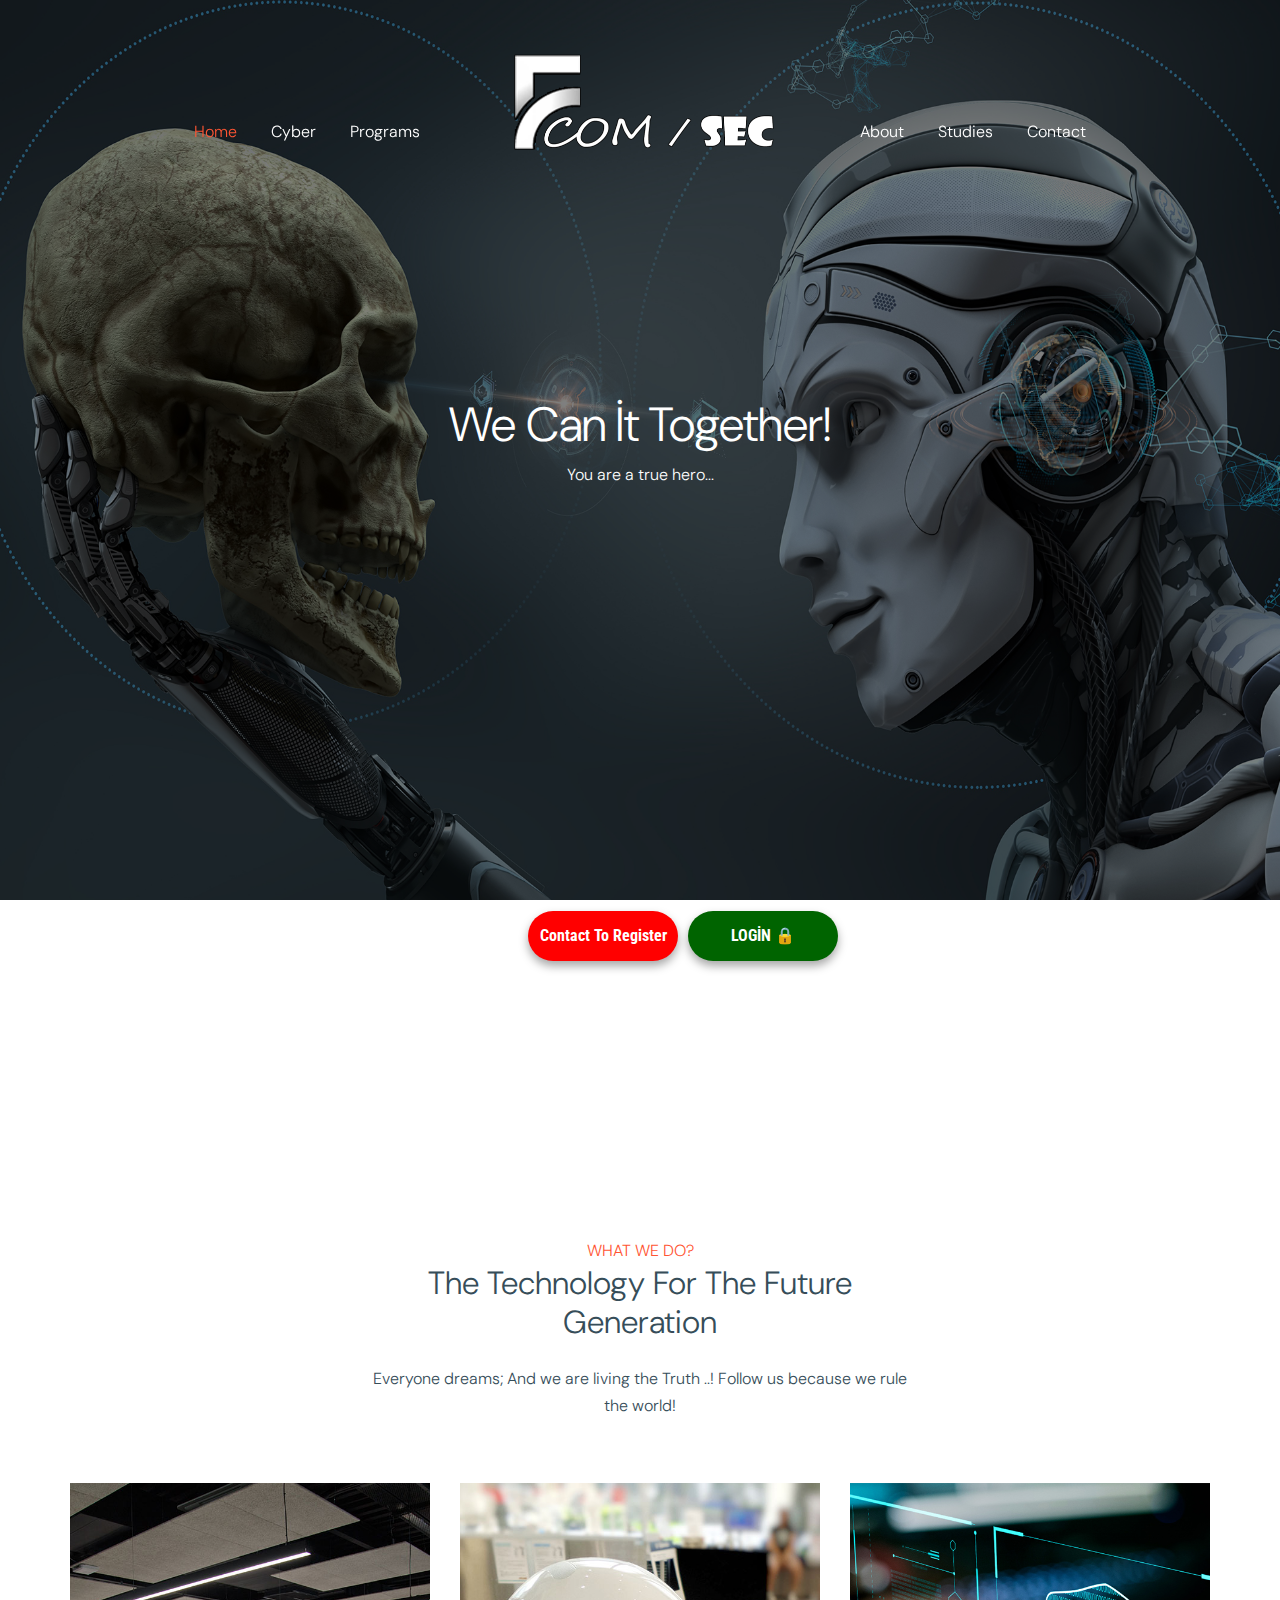
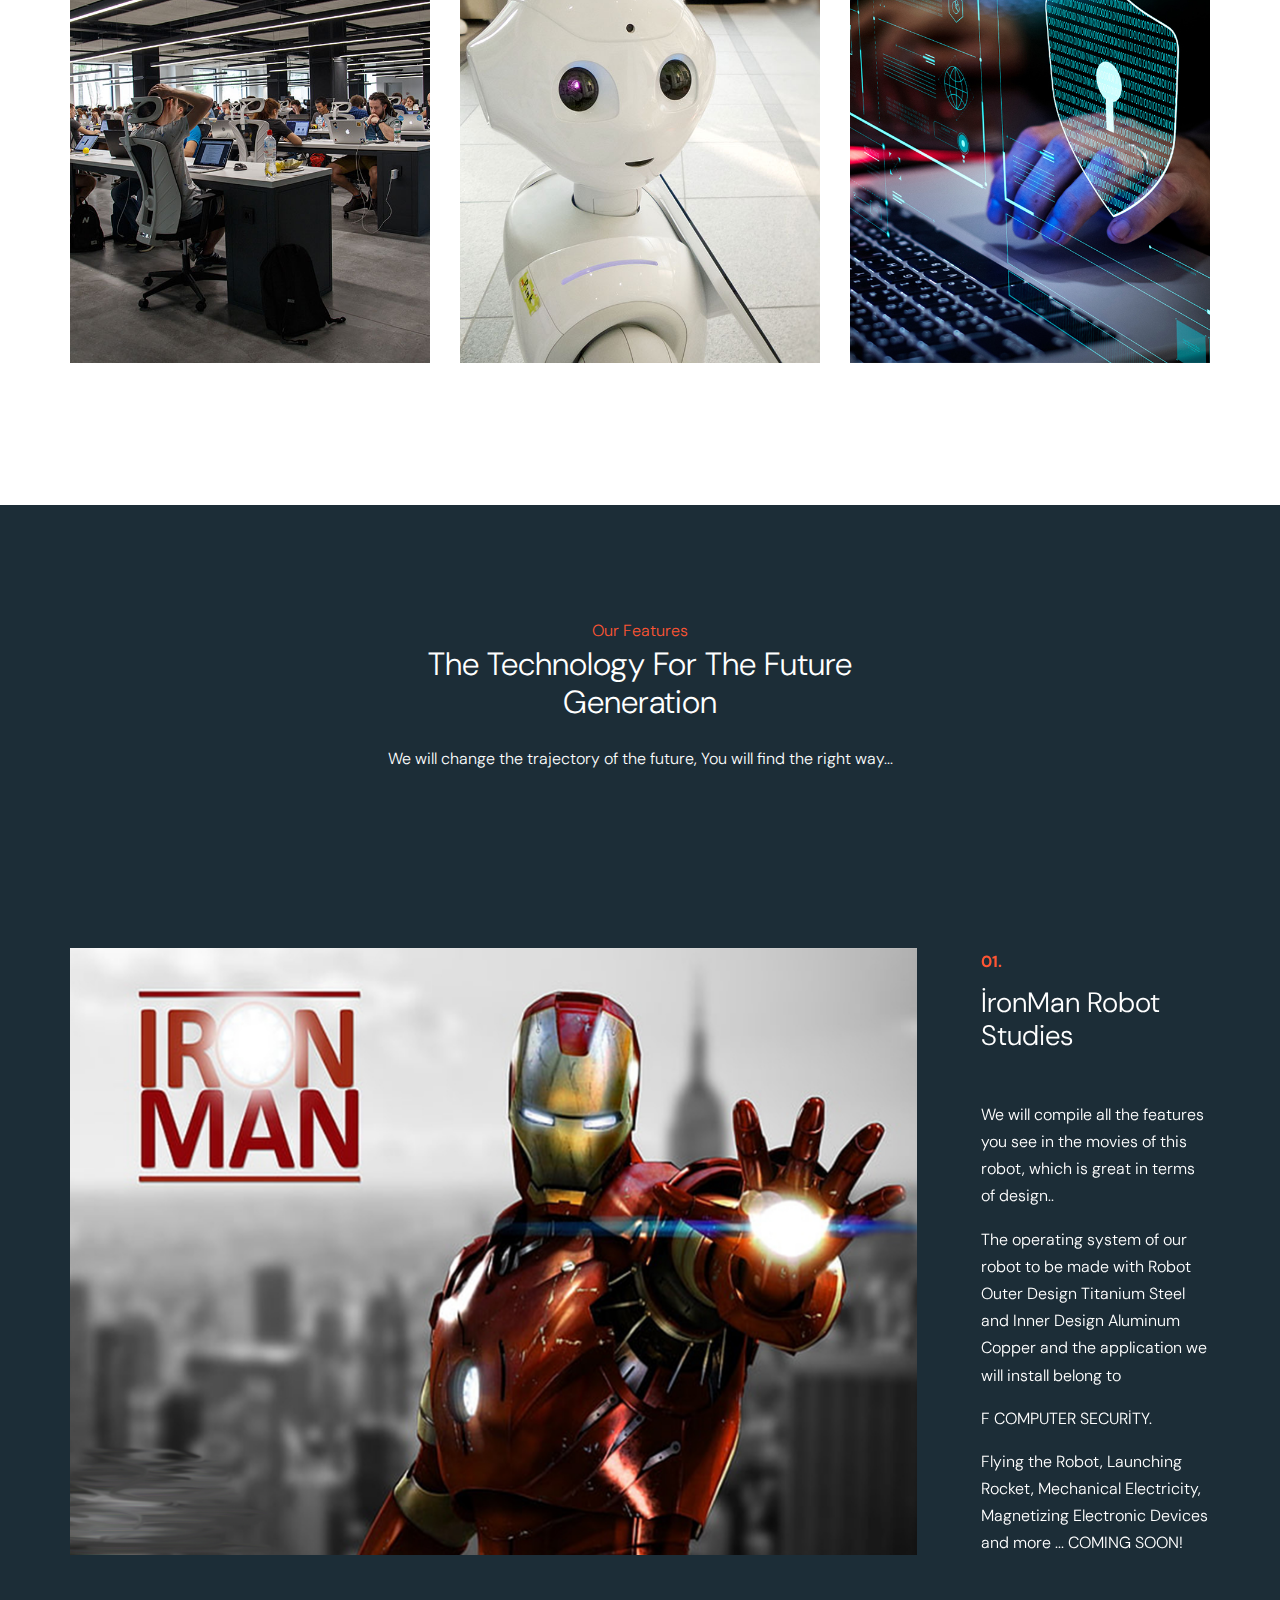
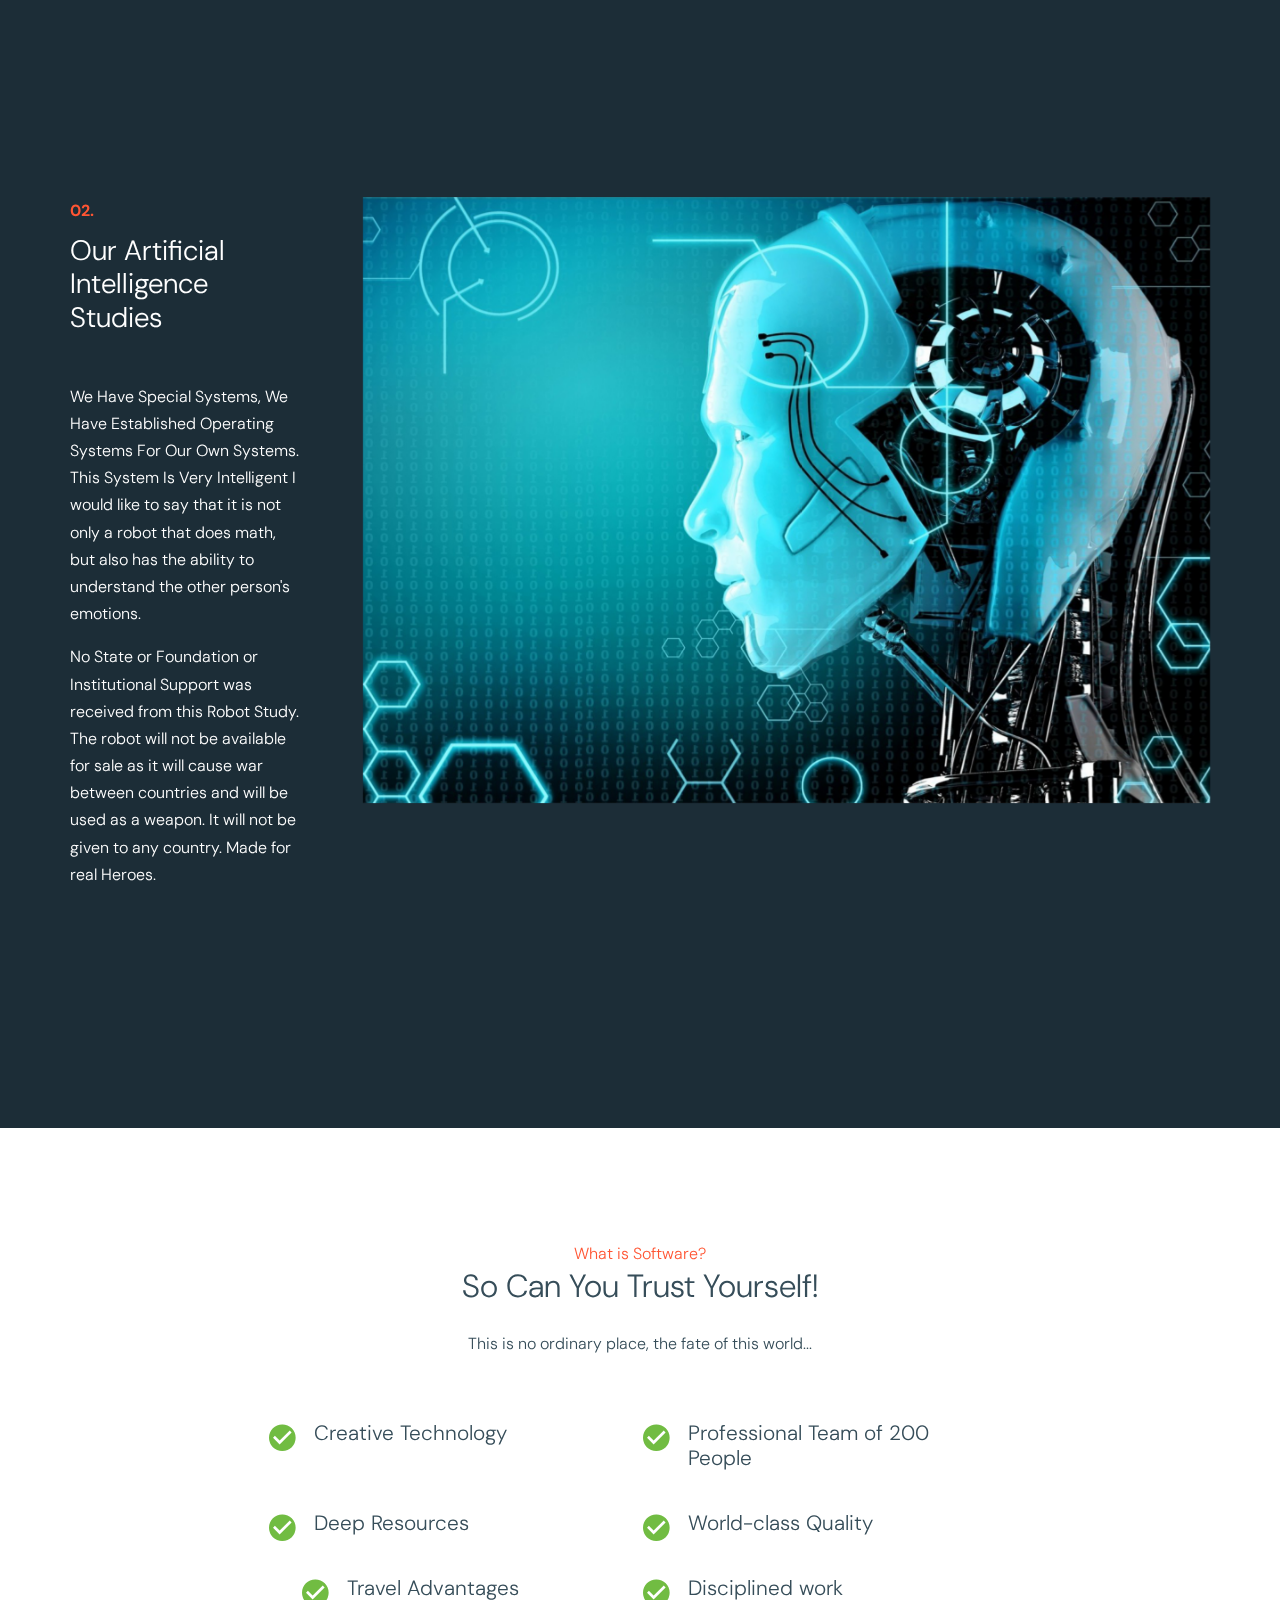
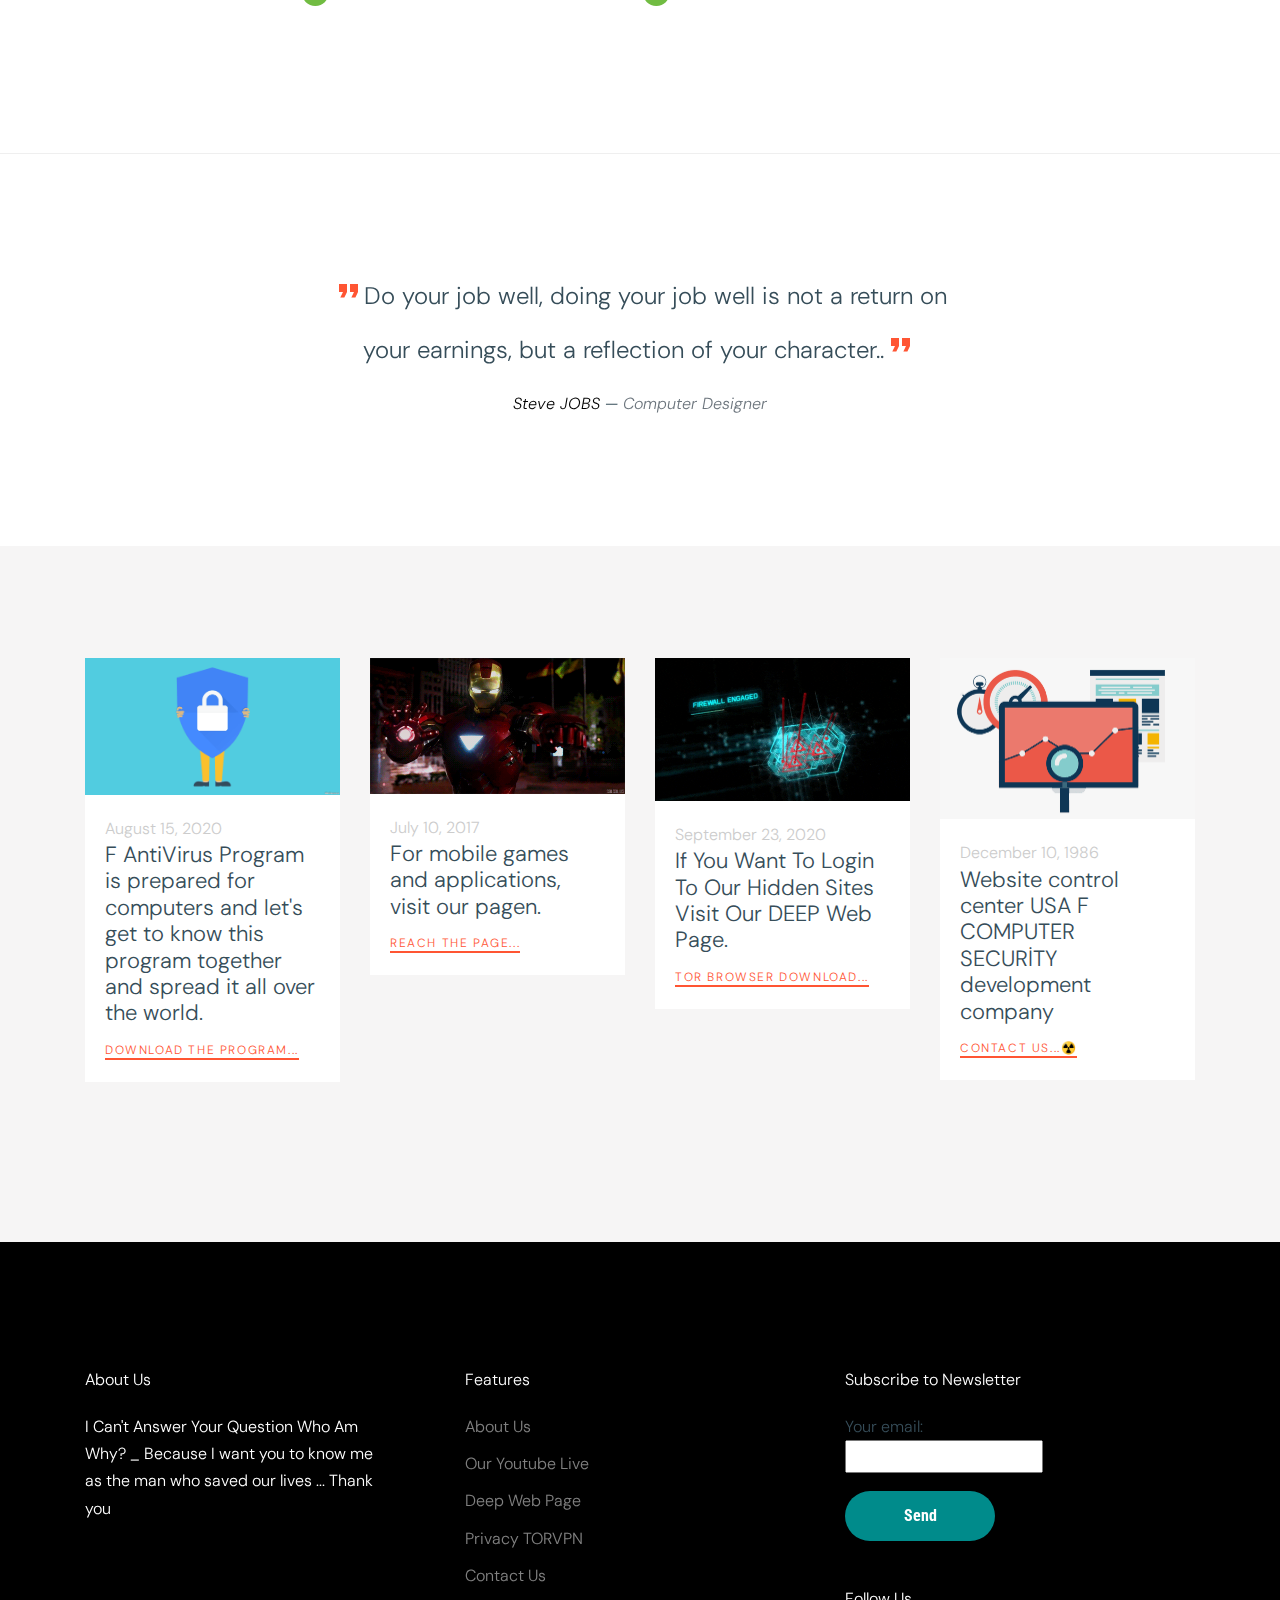
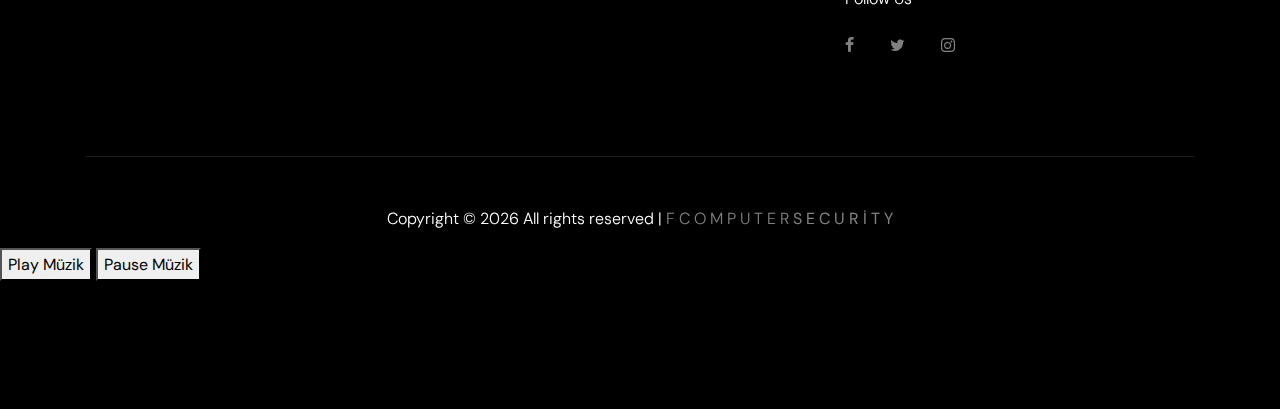
==== commit 7cf4c2af: "Create İndex Page" ====
--- a/index.html
+++ b/index.html
@@ -101,6 +101,9 @@
                 </a>
             </div>
         </div>
+        <div class="container site-section">
+
+    </div>
         <div class="container site-section ">
             <div class="row justify-content-center text-center mb-5 ">
                 <div class="col-md-6 ">
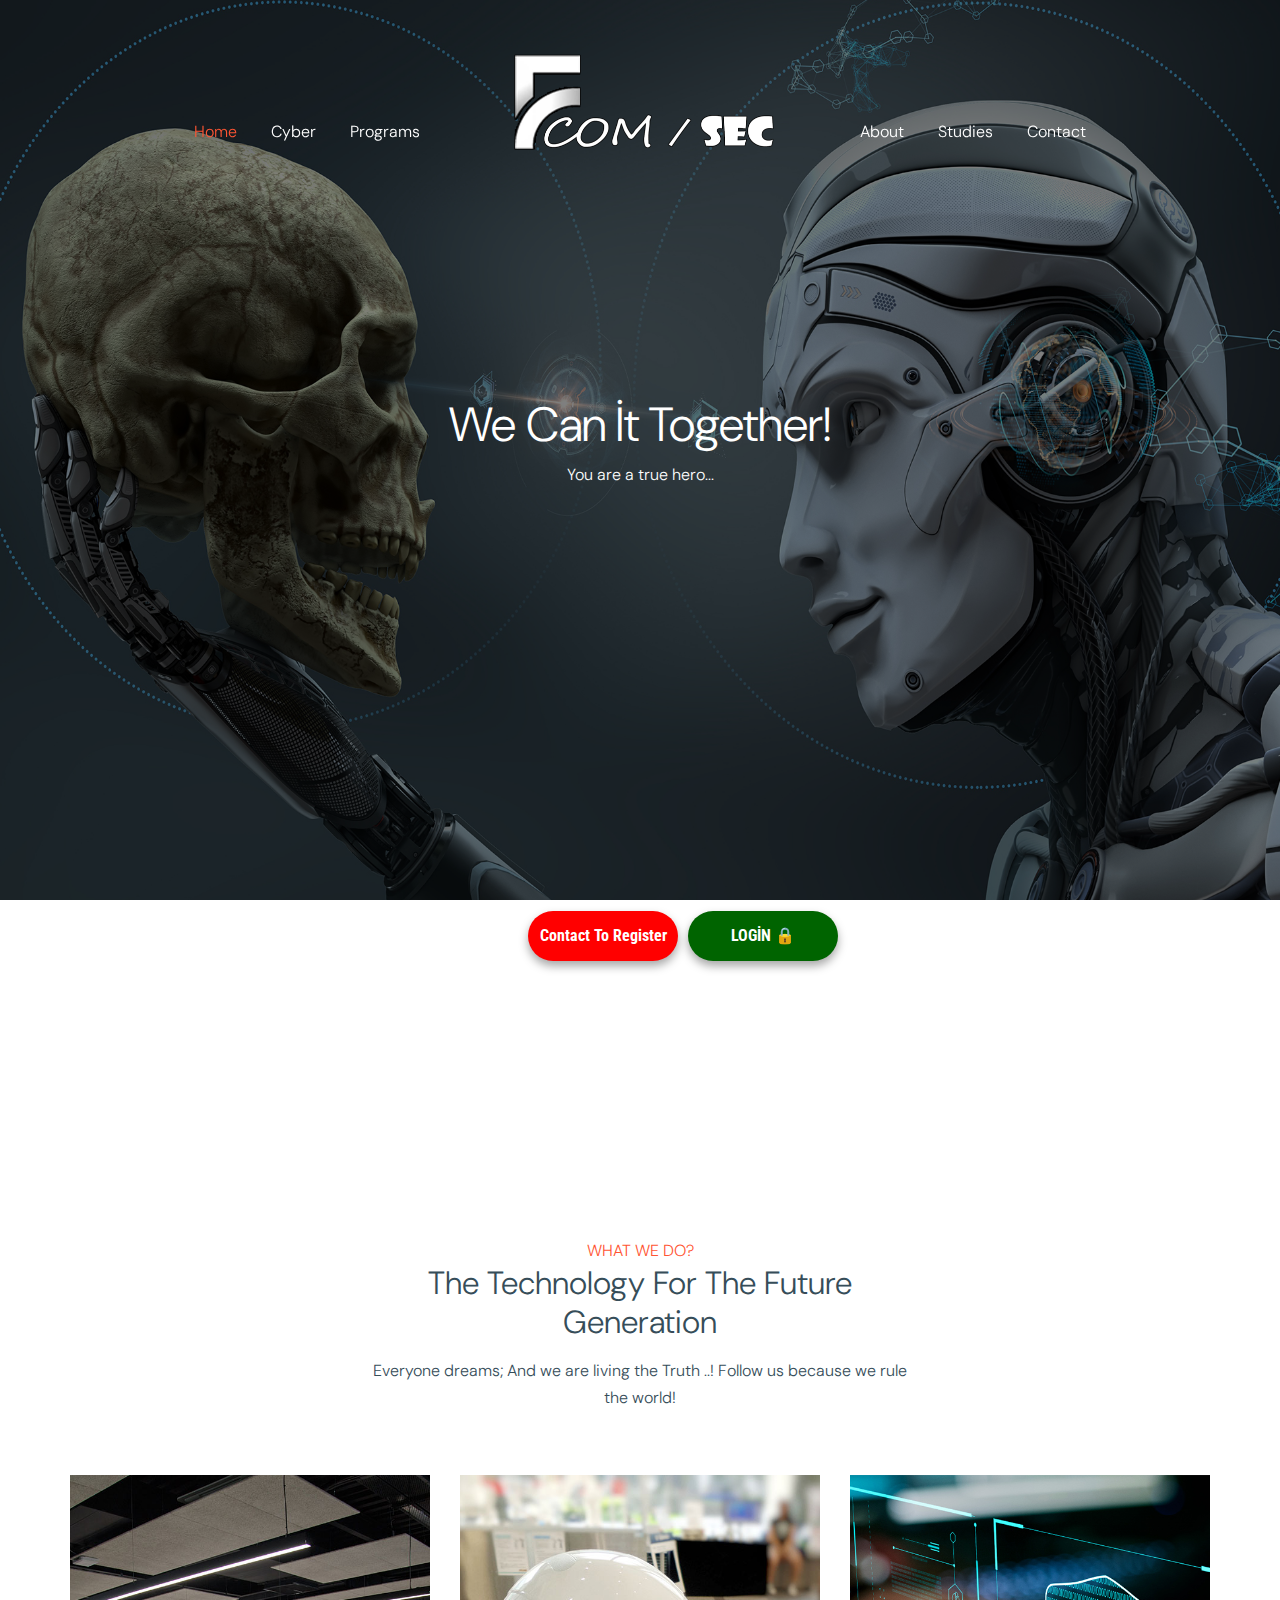
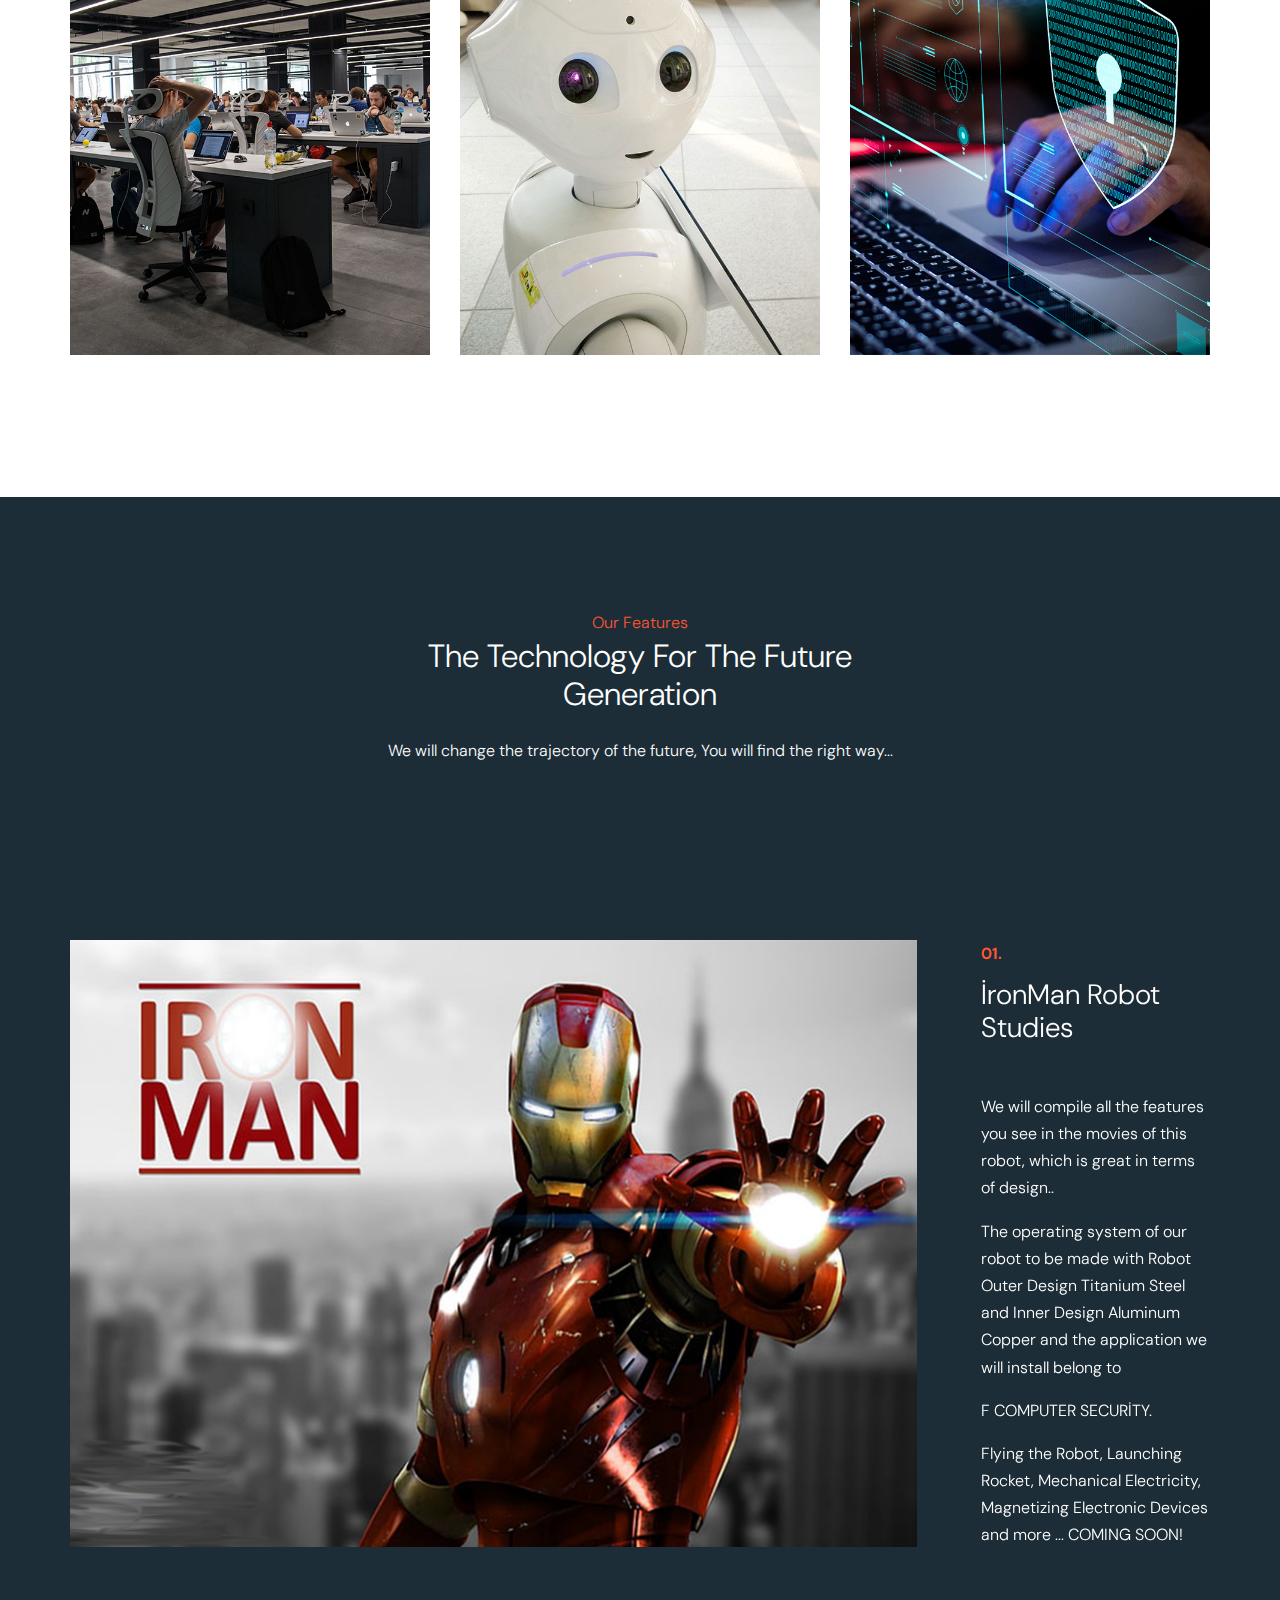
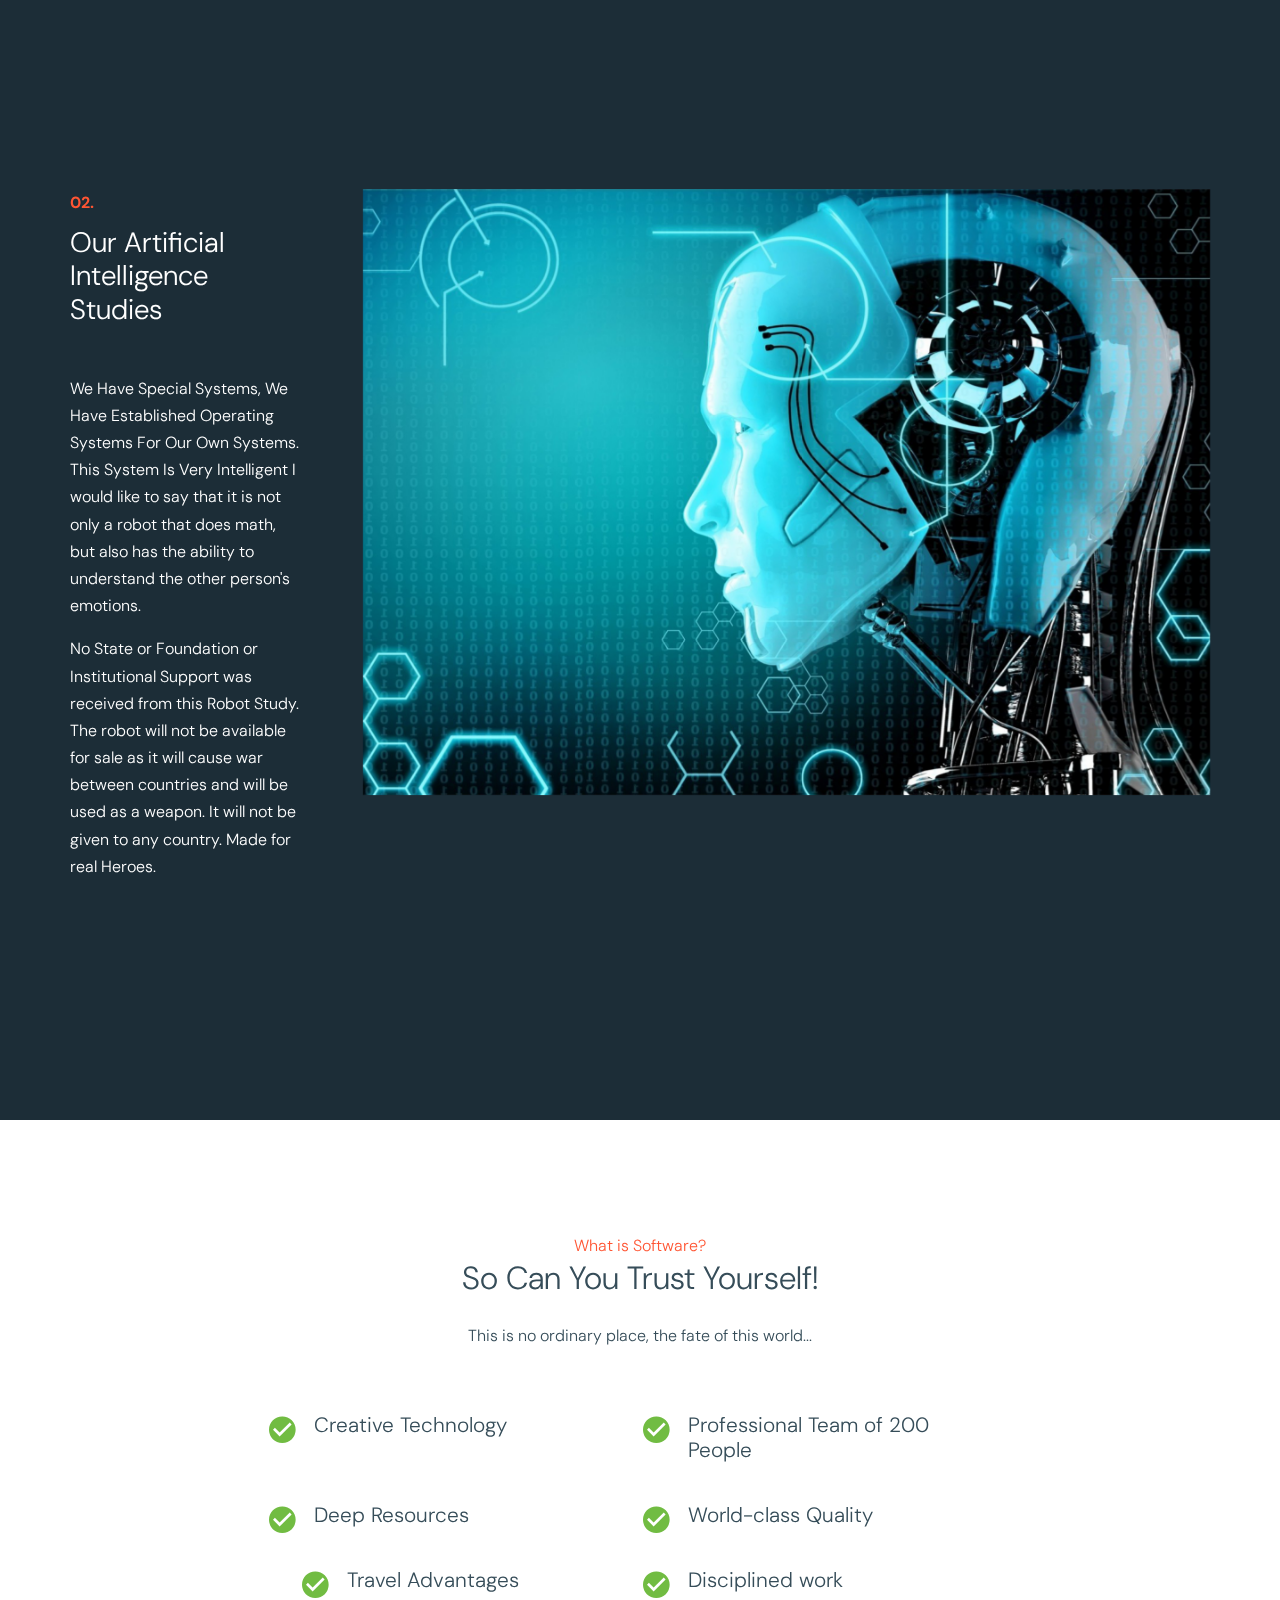
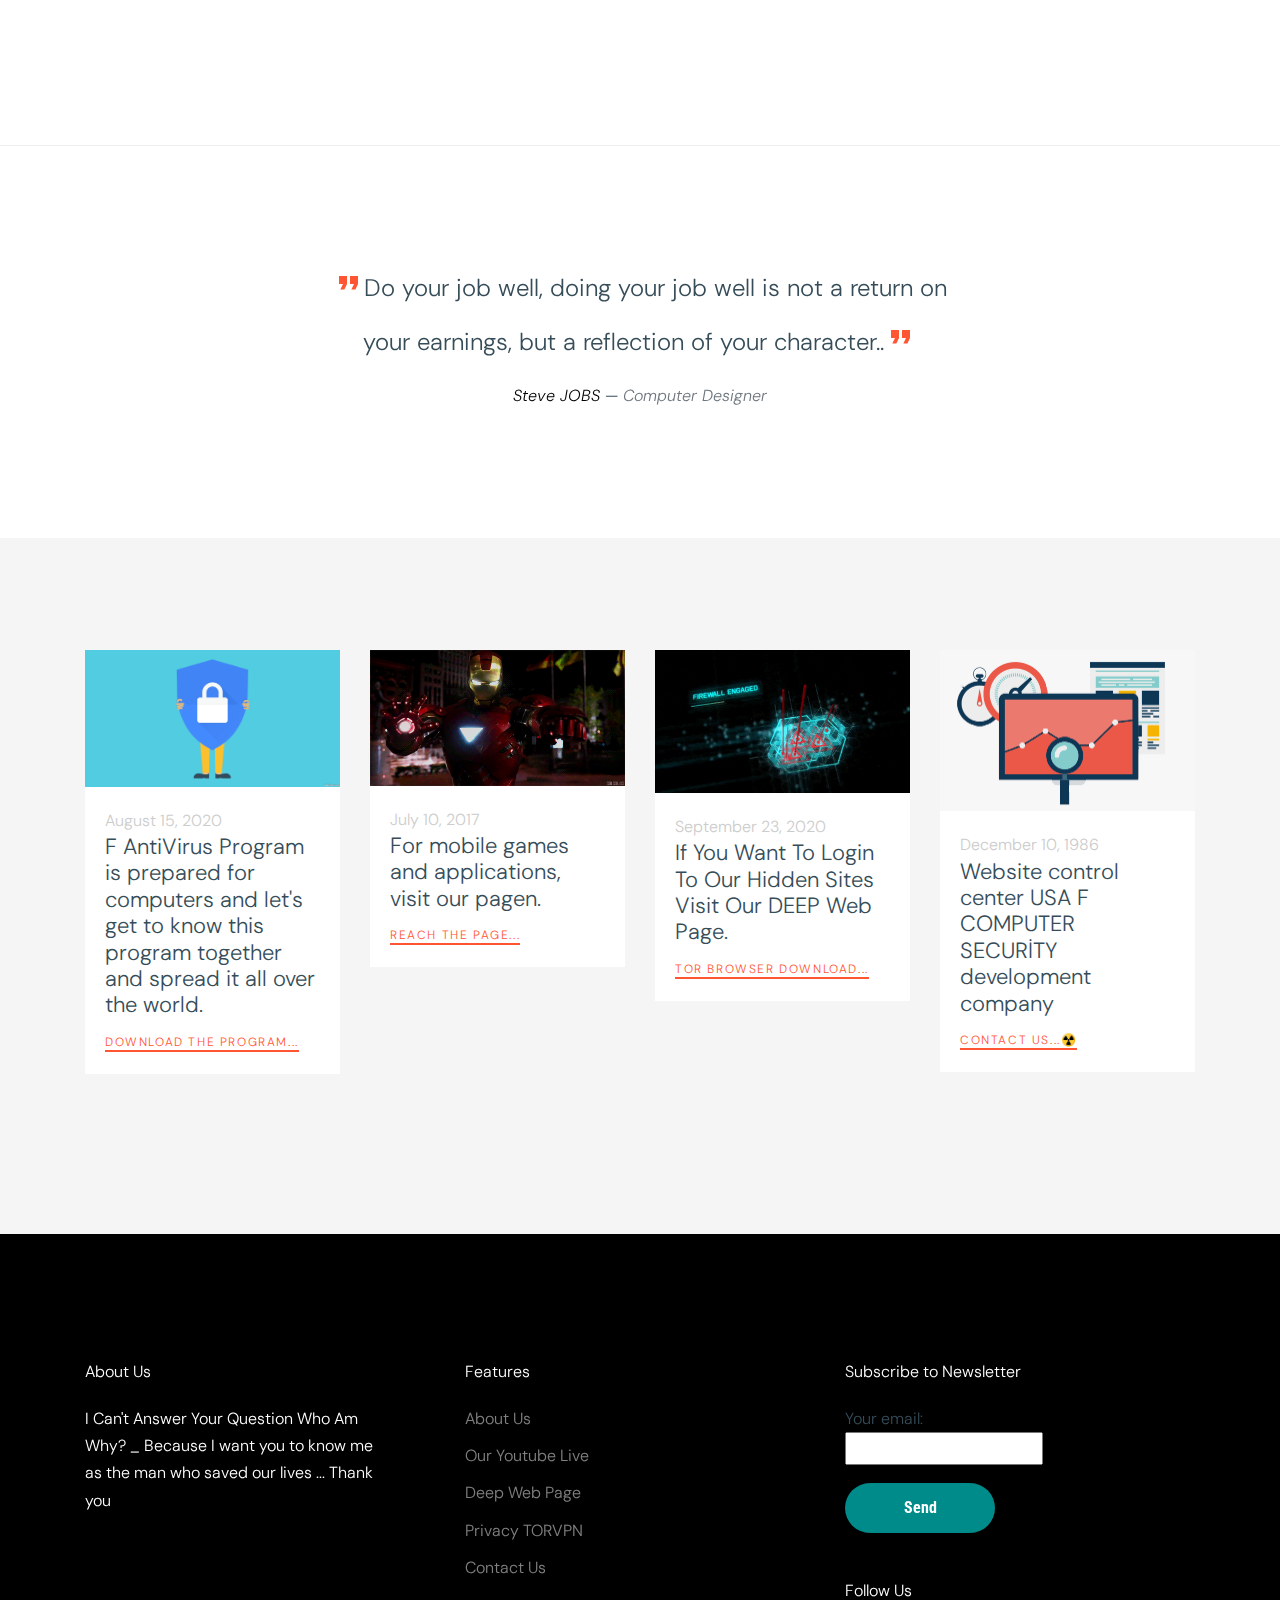
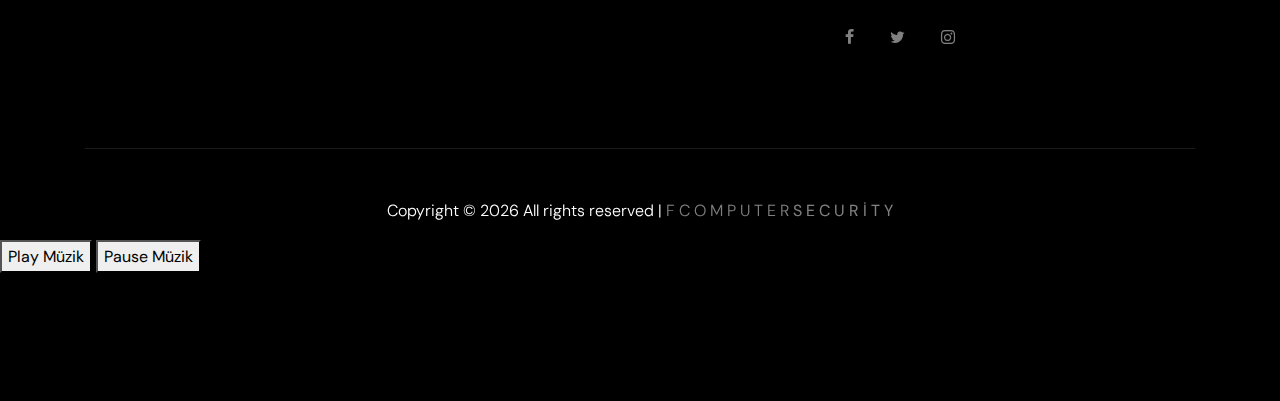
==== commit 79ba64eb: "Create index.html" ====
--- a/index.html
+++ b/index.html
@@ -101,323 +101,323 @@
                 </a>
             </div>
         </div>
-        <div class="container site-section">
-
-    </div>
+    </div>
+    <div class="container site-section">
+
+    </div>
+    <div class="container site-section ">
+        <div class="row justify-content-center text-center mb-5 ">
+            <div class="col-md-6">
+                <span class="text-primary">WHAT WE DO?</span>
+                <h2 class="mb-3 ">The Technology For The Future Generation</h2>
+                <p>Everyone dreams; And we are living the Truth ..! Follow us because we rule the world!</p>
+            </div>
+        </div>
+
+        <div class="row ">
+            <div class="col-lg-4 ">
+                <div class="feature-1 ">
+                    <img src="images/img_1.jpg " alt="Image " class="img-fluid ">
+                    <div class="feature-1-contents ">
+                        <h2>Software Team</h2>
+                        <p>Operating system (Computer, Phone), Our Mobile Development Software Team is at Your Service..</p>
+                        <p><a href="careers.html " class="more ">DETAIL...</a></p>
+                    </div>
+                </div>
+            </div>
+            <div class="col-lg-4 ">
+                <div class="feature-1 ">
+                    <img src="images/img_2.jpg " alt="Image " class="img-fluid ">
+                    <div class="feature-1-contents ">
+                        <h2>Robotic Coding</h2>
+                        <p>Robot 3D Design,Material Production Coding,Electric, Electronic Project, Testing Studies</p>
+                        <p><a href="blog.html " class="more ">DETAIL...</a></p>
+                    </div>
+                </div>
+            </div>
+            <div class="col-lg-4 ">
+                <div class="feature-1 ">
+                    <img src="images/img_3.jpg " alt="Image " class="img-fluid ">
+                    <div class="feature-1-contents ">
+                        <h2>Cyber ​​Security</h2>
+                        <p>Web Site Open Detection Tests, Database Security,Server Control,DDOS Attacks control,Social Media Hack, Location Tracking, Web Site Security Tests..</p>
+                        <p><a href="technology.html " class="more ">DETAIL...</a></p>
+                    </div>
+                </div>
+            </div>
+        </div>
+    </div>
+
+
+    <div class="site-section section-2 ">
+        <div class="container ">
+            <div class="row justify-content-center text-center mb-5 section-2-title ">
+                <div class="col-md-6 ">
+                    <span class="text-primary ">Our Features</span>
+                    <h2 class="mb-4 ">The Technology For The Future Generation</h2>
+                    <p>We will change the trajectory of the future, You will find the right way...</p>
+                </div>
+            </div>
+        </div>
         <div class="container site-section ">
-            <div class="row justify-content-center text-center mb-5 ">
+            <div class="row align-items-stretch feature-2 ">
+                <div class="col-lg-9 feature-2-img ">
+                    <img src="images/hero_11.jpg " alt="Image " class="img-fluid ">
+                </div>
+                <div class="col-lg-3 feature-2-contents pl-lg-5 ">
+                    <div class="fixed-content ">
+                        <span class="caption ">01.</span>
+                        <h3 class="mb-5 ">İronMan Robot Studies</h3>
+                        <p>We will compile all the features you see in the movies of this robot, which is great in terms of design..</p>
+                        <p>The operating system of our robot to be made with Robot Outer Design Titanium Steel and Inner Design Aluminum Copper and the application we will install belong to
+                            <p>F COMPUTER SECURİTY. </p> Flying the Robot, Launching Rocket, Mechanical Electricity, Magnetizing Electronic Devices and more ... COMING SOON!</p>
+                    </div>
+                </div>
+            </div>
+        </div>
+
+        <div class="container site-section ">
+            <div class="row align-items-stretch feature-2 ">
+                <div class="col-lg-9 feature-2-img order-lg-2 ">
+                    <img src="images/hero_100.jpg " alt="Image " class="img-fluid ">
+                </div>
+                <div class="col-lg-3 feature-2-contents pr-lg-5 ">
+                    <div class="fixed-content ">
+                        <span class="caption ">02.</span>
+                        <h3 class="mb-5 ">Our Artificial Intelligence Studies</h3>
+                        <p>We Have Special Systems, We Have Established Operating Systems For Our Own Systems. This System Is Very Intelligent I would like to say that it is not only a robot that does math, but also has the ability to understand the other
+                            person's emotions.</p>
+                        <p>No State or Foundation or Institutional Support was received from this Robot Study. The robot will not be available for sale as it will cause war between countries and will be used as a weapon. It will not be given to any country.
+                            Made for real Heroes.</p>
+                    </div>
+                </div>
+            </div>
+        </div>
+
+    </div>
+
+
+    <div class="container site-section ">
+        <div class="row justify-content-center text-center mb-5 ">
+            <div class="col-md-6 ">
+                <span class="text-primary ">What is Software?</span>
+                <h2 class="mb-4 ">So Can You Trust Yourself!</h2>
+                <p>This is no ordinary place, the fate of this world...</p>
+            </div>
+        </div>
+
+        <div class="row justify-content-center ">
+            <div class="col-lg-7 ">
+                <div class="row ">
+                    <div class="col-lg-6 mr-auto pr-lg-5 ">
+                        <div class="feature-3 ">
+                            <h3>Creative Technology</h3>
+
+                        </div>
+                    </div>
+                    <div class="col-lg-6 ml-auto pl-lg-5 ">
+                        <div class="feature-3 ">
+                            <h3>Professional Team of 200 People</h3>
+
+                        </div>
+                    </div>
+
+
+                    <div class="col-lg-6 mr-auto pr-lg-5 ">
+                        <div class="feature-3 ">
+                            <h3>Deep Resources</h3>
+
+                        </div>
+                    </div>
+                    <div class="col-lg-6 ml-auto pl-lg-5 ">
+                        <div class="feature-3 ">
+                            <h3>World-class Quality</h3>
+
+                        </div>
+                    </div>
+                    <div class="col-lg-6 ml-auto pl-lg-5 ">
+                        <div class="feature-3 ">
+                            <h3>Travel Advantages</h3>
+
+                        </div>
+                    </div>
+                    <div class="col-lg-6 ml-auto pl-lg-5 ">
+                        <div class="feature-3 ">
+                            <h3>Disciplined work</h3>
+
+                        </div>
+                    </div>
+                </div>
+            </div>
+        </div>
+    </div>
+
+    <div class="site-section section-4 ">
+        <div class="container ">
+            <div class="row justify-content-center text-center ">
+                <div class="col-md-7 ">
+                    <blockquote class="testimonial-1 ">
+                        <p><span class="quote quote-icon-wrap "><span class="icon-format_quote "></span></span>Do your job well, doing your job well is not a return on your earnings, but a reflection of your character..<span class="quote quote-icon-wrap
+        "><span class="icon-format_quote "></span></span>
+                        </p>
+                        <cite><span class="text-black ">Steve JOBS</span> &mdash; <span class="text-muted ">Computer Designer</span></cite>
+
+                    </blockquote>
+                </div>
+            </div>
+        </div>
+    </div>
+
+
+    <div class="site-section bg-light ">
+        <div class="container ">
+            <div class="row align-items-stretch ">
+                <div class="col-lg-3 col-md-6 mb-5 ">
+                    <div class="post-entry-1 h-100 ">
+                        <a href="# ">
+                            <img src="images/082837t05bx556eep52qvc.gif " alt="Image " class="img-fluid ">
+                        </a>
+                        <div class="post-entry-1-contents ">
+                            <span class="meta ">August 15, 2020</span>
+                            <a href="# ">
+                                <h2>F AntiVirus Program is prepared for computers and let's get to know this program together and spread it all over the world.</h2>
+                            </a>
+                            <a href="https://dosya.co/tpxanopkqg4c/F_V%C4%B0R%C3%9CS_TOTAL_SOFTWARE_2020.rar.html " class="more ">Download The Program...</a>
+                        </div>
+                    </div>
+                </div>
+                <div class="col-lg-3 col-md-6 mb-5 ">
+                    <div class="post-entry-1 h-100 ">
+                        <a href="# ">
+                            <img src="images/tumblr_maxi2vBQak1rxuevf540.gif " alt="Image " class="img-fluid ">
+                        </a>
+                        <div class="post-entry-1-contents ">
+                            <span class="meta ">July 10, 2017</span>
+                            <a href="# ">
+                                <h2>For mobile games and applications, visit our pagen.</h2>
+                            </a>
+                            <a href="careers.html " class="more ">Reach The Page...</a>
+                        </div>
+                    </div>
+                </div>
+                <div class="col-lg-3 col-md-6 mb-5 ">
+                    <div class="post-entry-1 h-100 ">
+                        <a href="# ">
+                            <img src="images/giphy.gif " alt="Image " class="img-fluid ">
+                        </a>
+                        <div class="post-entry-1-contents ">
+                            <span class="meta ">September 23, 2020</span>
+                            <a href="# ">
+                                <h2>If You Want To Login To Our Hidden Sites Visit Our DEEP Web Page.</h2>
+                            </a>
+                            <a href="https://www.torproject.org/download/ " class="more ">TOR BROWSER DOWNLOAD...</a>
+                        </div>
+                    </div>
+                </div>
+                <div class="col-lg-3 col-md-6 mb-5 ">
+                    <div class="post-entry-1 h-100 ">
+                        <a href="# ">
+                            <img src="images/unnamed.gif " alt="Image " class="img-fluid ">
+                        </a>
+                        <div class="post-entry-1-contents ">
+                            <span class="meta ">December 10, 1986</span>
+                            <a href="# ">
+                                <h2>Website control center USA F COMPUTER SECURİTY development company</h2>
+                            </a>
+                            <a href="contact.html " class="more ">Contact Us...☢️</a>
+                        </div>
+                    </div>
+                </div>
+            </div>
+        </div>
+    </div>
+
+    <footer class="site-footer ">
+        <div class="container ">
+            <div class="row ">
                 <div class="col-md-6 ">
-
-                    <span class="text-primary ">WHAT WE DO?</span>
-                    <h2 class="mb-4 ">The Technology For The Future Generation</h2>
-                    <p>Everyone dreams; And we are living the Truth ..! Follow us because we rule the world!</p>
-                </div>
-            </div>
-
-            <div class="row ">
-                <div class="col-lg-4 ">
-                    <div class="feature-1 ">
-                        <img src="images/img_1.jpg " alt="Image " class="img-fluid ">
-                        <div class="feature-1-contents ">
-                            <h2>Software Team</h2>
-                            <p>Operating system (Computer, Phone), Our Mobile Development Software Team is at Your Service..</p>
-                            <p><a href="careers.html " class="more ">DETAIL...</a></p>
-                        </div>
-                    </div>
-                </div>
-                <div class="col-lg-4 ">
-                    <div class="feature-1 ">
-                        <img src="images/img_2.jpg " alt="Image " class="img-fluid ">
-                        <div class="feature-1-contents ">
-                            <h2>Robotic Coding</h2>
-                            <p>Robot 3D Design,Material Production Coding,Electric, Electronic Project, Testing Studies</p>
-                            <p><a href="blog.html " class="more ">DETAIL...</a></p>
-                        </div>
-                    </div>
-                </div>
-                <div class="col-lg-4 ">
-                    <div class="feature-1 ">
-                        <img src="images/img_3.jpg " alt="Image " class="img-fluid ">
-                        <div class="feature-1-contents ">
-                            <h2>Cyber ​​Security</h2>
-                            <p>Web Site Open Detection Tests, Database Security,Server Control,DDOS Attacks control,Social Media Hack, Location Tracking, Web Site Security Tests..</p>
-                            <p><a href="technology.html " class="more ">DETAIL...</a></p>
-                        </div>
-                    </div>
-                </div>
-            </div>
-        </div>
-
-
-        <div class="site-section section-2 ">
-            <div class="container ">
-                <div class="row justify-content-center text-center mb-5 section-2-title ">
-                    <div class="col-md-6 ">
-                        <span class="text-primary ">Our Features</span>
-                        <h2 class="mb-4 ">The Technology For The Future Generation</h2>
-                        <p>We will change the trajectory of the future, You will find the right way...</p>
-                    </div>
-                </div>
-            </div>
-            <div class="container site-section ">
-                <div class="row align-items-stretch feature-2 ">
-                    <div class="col-lg-9 feature-2-img ">
-                        <img src="images/hero_11.jpg " alt="Image " class="img-fluid ">
-                    </div>
-                    <div class="col-lg-3 feature-2-contents pl-lg-5 ">
-                        <div class="fixed-content ">
-                            <span class="caption ">01.</span>
-                            <h3 class="mb-5 ">İronMan Robot Studies</h3>
-                            <p>We will compile all the features you see in the movies of this robot, which is great in terms of design..</p>
-                            <p>The operating system of our robot to be made with Robot Outer Design Titanium Steel and Inner Design Aluminum Copper and the application we will install belong to
-                                <p>F COMPUTER SECURİTY. </p> Flying the Robot, Launching Rocket, Mechanical Electricity, Magnetizing Electronic Devices and more ... COMING SOON!</p>
-                        </div>
-                    </div>
-                </div>
-            </div>
-
-            <div class="container site-section ">
-                <div class="row align-items-stretch feature-2 ">
-                    <div class="col-lg-9 feature-2-img order-lg-2 ">
-                        <img src="images/hero_100.jpg " alt="Image " class="img-fluid ">
-                    </div>
-                    <div class="col-lg-3 feature-2-contents pr-lg-5 ">
-                        <div class="fixed-content ">
-                            <span class="caption ">02.</span>
-                            <h3 class="mb-5 ">Our Artificial Intelligence Studies</h3>
-                            <p>We Have Special Systems, We Have Established Operating Systems For Our Own Systems. This System Is Very Intelligent I would like to say that it is not only a robot that does math, but also has the ability to understand the
-                                other person's emotions.</p>
-                            <p>No State or Foundation or Institutional Support was received from this Robot Study. The robot will not be available for sale as it will cause war between countries and will be used as a weapon. It will not be given to any country.
-                                Made for real Heroes.</p>
-                        </div>
-                    </div>
-                </div>
-            </div>
-
-        </div>
-
-
-        <div class="container site-section ">
-            <div class="row justify-content-center text-center mb-5 ">
-                <div class="col-md-6 ">
-                    <span class="text-primary ">What is Software?</span>
-                    <h2 class="mb-4 ">So Can You Trust Yourself!</h2>
-                    <p>This is no ordinary place, the fate of this world...</p>
-                </div>
-            </div>
-
-            <div class="row justify-content-center ">
-                <div class="col-lg-7 ">
                     <div class="row ">
-                        <div class="col-lg-6 mr-auto pr-lg-5 ">
-                            <div class="feature-3 ">
-                                <h3>Creative Technology</h3>
-
+                        <div class="col-md-7 ">
+                            <h2 class="footer-heading mb-4 ">About Us</h2>
+                            <p>I Can't Answer Your Question Who Am Why? _ Because I want you to know me as the man who saved our lives ... Thank you</p>
+                        </div>
+                        <div class="col-md-4 ml-auto ">
+                            <h2 class="footer-heading mb-4 ">Features</h2>
+                            <ul class="list-unstyled ">
+                                <li><a href="about.html ">About Us</a></li>
+                                <li><a href="https://www.youtube.com/ ">Our Youtube Live</a></li>
+                                <li><a href="https://deepwebtr.info/ ">Deep Web Page</a></li>
+                                <li><a href="https://www.torproject.org/download/ ">Privacy TORVPN</a></li>
+                                <li><a href="contact.html ">Contact Us</a></li>
+                            </ul>
+                        </div>
+
+                    </div>
+                </div>
+                <div class="col-md-4 ml-auto ">
+
+                    <div class="mb-5 ">
+                        <h2 class="footer-heading mb-4 ">Subscribe to Newsletter</h2>
+                        <form action="https://formspree.io/xbjpjwjy " method="POST">
+                            <label>  Your email: <br><input type="email" name="_replyto"></label>
+                            <button class="btn btn-primary text-white " type="submit ">Send</button>
+                        </form>
+                        <form action="# " method="post " class="footer-suscribe-form ">
+                            <div class="input-group mb-3 ">
+
+                                <div class="input-group-append ">
+
+                                </div>
                             </div>
-                        </div>
-                        <div class="col-lg-6 ml-auto pl-lg-5 ">
-                            <div class="feature-3 ">
-                                <h3>Professional Team of 200 People</h3>
-
-                            </div>
-                        </div>
-
-
-                        <div class="col-lg-6 mr-auto pr-lg-5 ">
-                            <div class="feature-3 ">
-                                <h3>Deep Resources</h3>
-
-                            </div>
-                        </div>
-                        <div class="col-lg-6 ml-auto pl-lg-5 ">
-                            <div class="feature-3 ">
-                                <h3>World-class Quality</h3>
-
-                            </div>
-                        </div>
-                        <div class="col-lg-6 ml-auto pl-lg-5 ">
-                            <div class="feature-3 ">
-                                <h3>Travel Advantages</h3>
-
-                            </div>
-                        </div>
-                        <div class="col-lg-6 ml-auto pl-lg-5 ">
-                            <div class="feature-3 ">
-                                <h3>Disciplined work</h3>
-
-                            </div>
-                        </div>
-                    </div>
-                </div>
-            </div>
-        </div>
-
-        <div class="site-section section-4 ">
-            <div class="container ">
-                <div class="row justify-content-center text-center ">
-                    <div class="col-md-7 ">
-                        <blockquote class="testimonial-1 ">
-                            <p><span class="quote quote-icon-wrap "><span class="icon-format_quote "></span></span>Do your job well, doing your job well is not a return on your earnings, but a reflection of your character..<span class="quote quote-icon-wrap
-        "><span class="icon-format_quote "></span></span>
-                            </p>
-                            <cite><span class="text-black ">Steve JOBS</span> &mdash; <span class="text-muted ">Computer Designer</span></cite>
-
-                        </blockquote>
-                    </div>
-                </div>
-            </div>
-        </div>
-
-
-        <div class="site-section bg-light ">
-            <div class="container ">
-                <div class="row align-items-stretch ">
-                    <div class="col-lg-3 col-md-6 mb-5 ">
-                        <div class="post-entry-1 h-100 ">
-                            <a href="# ">
-                                <img src="images/082837t05bx556eep52qvc.gif " alt="Image " class="img-fluid ">
-                            </a>
-                            <div class="post-entry-1-contents ">
-                                <span class="meta ">August 15, 2020</span>
-                                <a href="# ">
-                                    <h2>F AntiVirus Program is prepared for computers and let's get to know this program together and spread it all over the world.</h2>
-                                </a>
-                                <a href="https://dosya.co/tpxanopkqg4c/F_V%C4%B0R%C3%9CS_TOTAL_SOFTWARE_2020.rar.html " class="more ">Download The Program...</a>
-                            </div>
-                        </div>
-                    </div>
-                    <div class="col-lg-3 col-md-6 mb-5 ">
-                        <div class="post-entry-1 h-100 ">
-                            <a href="# ">
-                                <img src="images/tumblr_maxi2vBQak1rxuevf540.gif " alt="Image " class="img-fluid ">
-                            </a>
-                            <div class="post-entry-1-contents ">
-                                <span class="meta ">July 10, 2017</span>
-                                <a href="# ">
-                                    <h2>For mobile games and applications, visit our pagen.</h2>
-                                </a>
-                                <a href="careers.html " class="more ">Reach The Page...</a>
-                            </div>
-                        </div>
-                    </div>
-                    <div class="col-lg-3 col-md-6 mb-5 ">
-                        <div class="post-entry-1 h-100 ">
-                            <a href="# ">
-                                <img src="images/giphy.gif " alt="Image " class="img-fluid ">
-                            </a>
-                            <div class="post-entry-1-contents ">
-                                <span class="meta ">September 23, 2020</span>
-                                <a href="# ">
-                                    <h2>If You Want To Login To Our Hidden Sites Visit Our DEEP Web Page.</h2>
-                                </a>
-                                <a href="https://www.torproject.org/download/ " class="more ">TOR BROWSER DOWNLOAD...</a>
-                            </div>
-                        </div>
-                    </div>
-                    <div class="col-lg-3 col-md-6 mb-5 ">
-                        <div class="post-entry-1 h-100 ">
-                            <a href="# ">
-                                <img src="images/unnamed.gif " alt="Image " class="img-fluid ">
-                            </a>
-                            <div class="post-entry-1-contents ">
-                                <span class="meta ">December 10, 1986</span>
-                                <a href="# ">
-                                    <h2>Website control center USA F COMPUTER SECURİTY development company</h2>
-                                </a>
-                                <a href="contact.html " class="more ">Contact Us...☢️</a>
-                            </div>
-                        </div>
-                    </div>
-                </div>
-            </div>
-        </div>
-
-        <footer class="site-footer ">
-            <div class="container ">
-                <div class="row ">
-                    <div class="col-md-6 ">
-                        <div class="row ">
-                            <div class="col-md-7 ">
-                                <h2 class="footer-heading mb-4 ">About Us</h2>
-                                <p>I Can't Answer Your Question Who Am Why? _ Because I want you to know me as the man who saved our lives ... Thank you</p>
-                            </div>
-                            <div class="col-md-4 ml-auto ">
-                                <h2 class="footer-heading mb-4 ">Features</h2>
-                                <ul class="list-unstyled ">
-                                    <li><a href="about.html ">About Us</a></li>
-                                    <li><a href="https://www.youtube.com/ ">Our Youtube Live</a></li>
-                                    <li><a href="https://deepwebtr.info/ ">Deep Web Page</a></li>
-                                    <li><a href="https://www.torproject.org/download/ ">Privacy TORVPN</a></li>
-                                    <li><a href="contact.html ">Contact Us</a></li>
-                                </ul>
-                            </div>
-
-                        </div>
-                    </div>
-                    <div class="col-md-4 ml-auto ">
-
-                        <div class="mb-5 ">
-                            <h2 class="footer-heading mb-4 ">Subscribe to Newsletter</h2>
-                            <form action="https://formspree.io/xbjpjwjy " method="POST">
-                                <label>  Your email: <br><input type="email" name="_replyto"></label>
-                                <button class="btn btn-primary text-white " type="submit ">Send</button>
-                            </form>
-                            <form action="# " method="post " class="footer-suscribe-form ">
-                                <div class="input-group mb-3 ">
-
-                                    <div class="input-group-append ">
-
-                                    </div>
-                                </div>
-                        </div>
-
-
-                        <h2 class="footer-heading mb-4 ">Follow Us</h2>
-                        <a href="# " class="smoothscroll pl-0 pr-3 "><span class="icon-facebook "></span></a>
-                        <a href="https://twitter.com/FCOMPUTERSECUR1 " class="pl-3 pr-3 "><span class="icon-twitter "></span></a>
-                        <a href="# " class="pl-3 pr-3 "><span class="icon-instagram "></span></a>
-                        </form>
-                    </div>
-                </div>
-                <div class="row pt-5 mt-5 text-center ">
-                    <div class="col-md-12 ">
-                        <div class="border-top pt-5 ">
-                            <p>
-                                <!-- Link back to Colorlib can't be removed. Template is licensed under CC BY 3.0. -->
-                                Copyright &copy;
-                                <script>
-                                    document.write(new Date().getFullYear());
-                                </script> All rights reserved | <a href="index.html " target="_blank "> F C O M P U T E R   <b> S E C U R İ T Y </b> </a>
-                                <!-- Link back to Colorlib can't be removed. Template is licensed under CC BY 3.0. -->
-                            </p>
-                        </div>
-                    </div>
-
-                </div>
-            </div> <iframe src="a.mp3" loop id="x" allow="autoplay" style="display:none">
+                    </div>
+
+
+                    <h2 class="footer-heading mb-4 ">Follow Us</h2>
+                    <a href="# " class="smoothscroll pl-0 pr-3 "><span class="icon-facebook "></span></a>
+                    <a href="https://twitter.com/FCOMPUTERSECUR1 " class="pl-3 pr-3 "><span class="icon-twitter "></span></a>
+                    <a href="# " class="pl-3 pr-3 "><span class="icon-instagram "></span></a>
+                    </form>
+                </div>
+            </div>
+            <div class="row pt-5 mt-5 text-center ">
+                <div class="col-md-12 ">
+                    <div class="border-top pt-5 ">
+                        <p>
+                            <!-- Link back to Colorlib can't be removed. Template is licensed under CC BY 3.0. -->
+                            Copyright &copy;
+                            <script>
+                                document.write(new Date().getFullYear());
+                            </script> All rights reserved | <a href="index.html " target="_blank "> F C O M P U T E R   <b> S E C U R İ T Y </b> </a>
+                            <!-- Link back to Colorlib can't be removed. Template is licensed under CC BY 3.0. -->
+                        </p>
+                    </div>
+                </div>
+
+            </div>
+        </div> <iframe src="a.mp3" loop id="x" allow="autoplay" style="display:none">
             </iframe>
-            <audio id="y">
+        <audio id="y">
     
       <source src="Project Zorgo Is Watching PZ Hacker Song.mp3" autostart="true" type="audio/mpeg">
     
     </audio>
 
-            <button onclick="play()">Play Müzik</button>
-
-            <button onclick="pause()">Pause Müzik</button>
-
-            <script>
-                function play() {
-                    y.play();
-                }
-
-                function pause() {
-
-                    x.setAttribute("src", "");
-                    y.pause();
-                }
-            </script>
-        </footer>
+        <button onclick="play()">Play Müzik</button>
+
+        <button onclick="pause()">Pause Müzik</button>
+
+        <script>
+            function play() {
+                y.play();
+            }
+
+            function pause() {
+
+                x.setAttribute("src", "");
+                y.pause();
+            }
+        </script>
+    </footer>
 
     </div>
 
